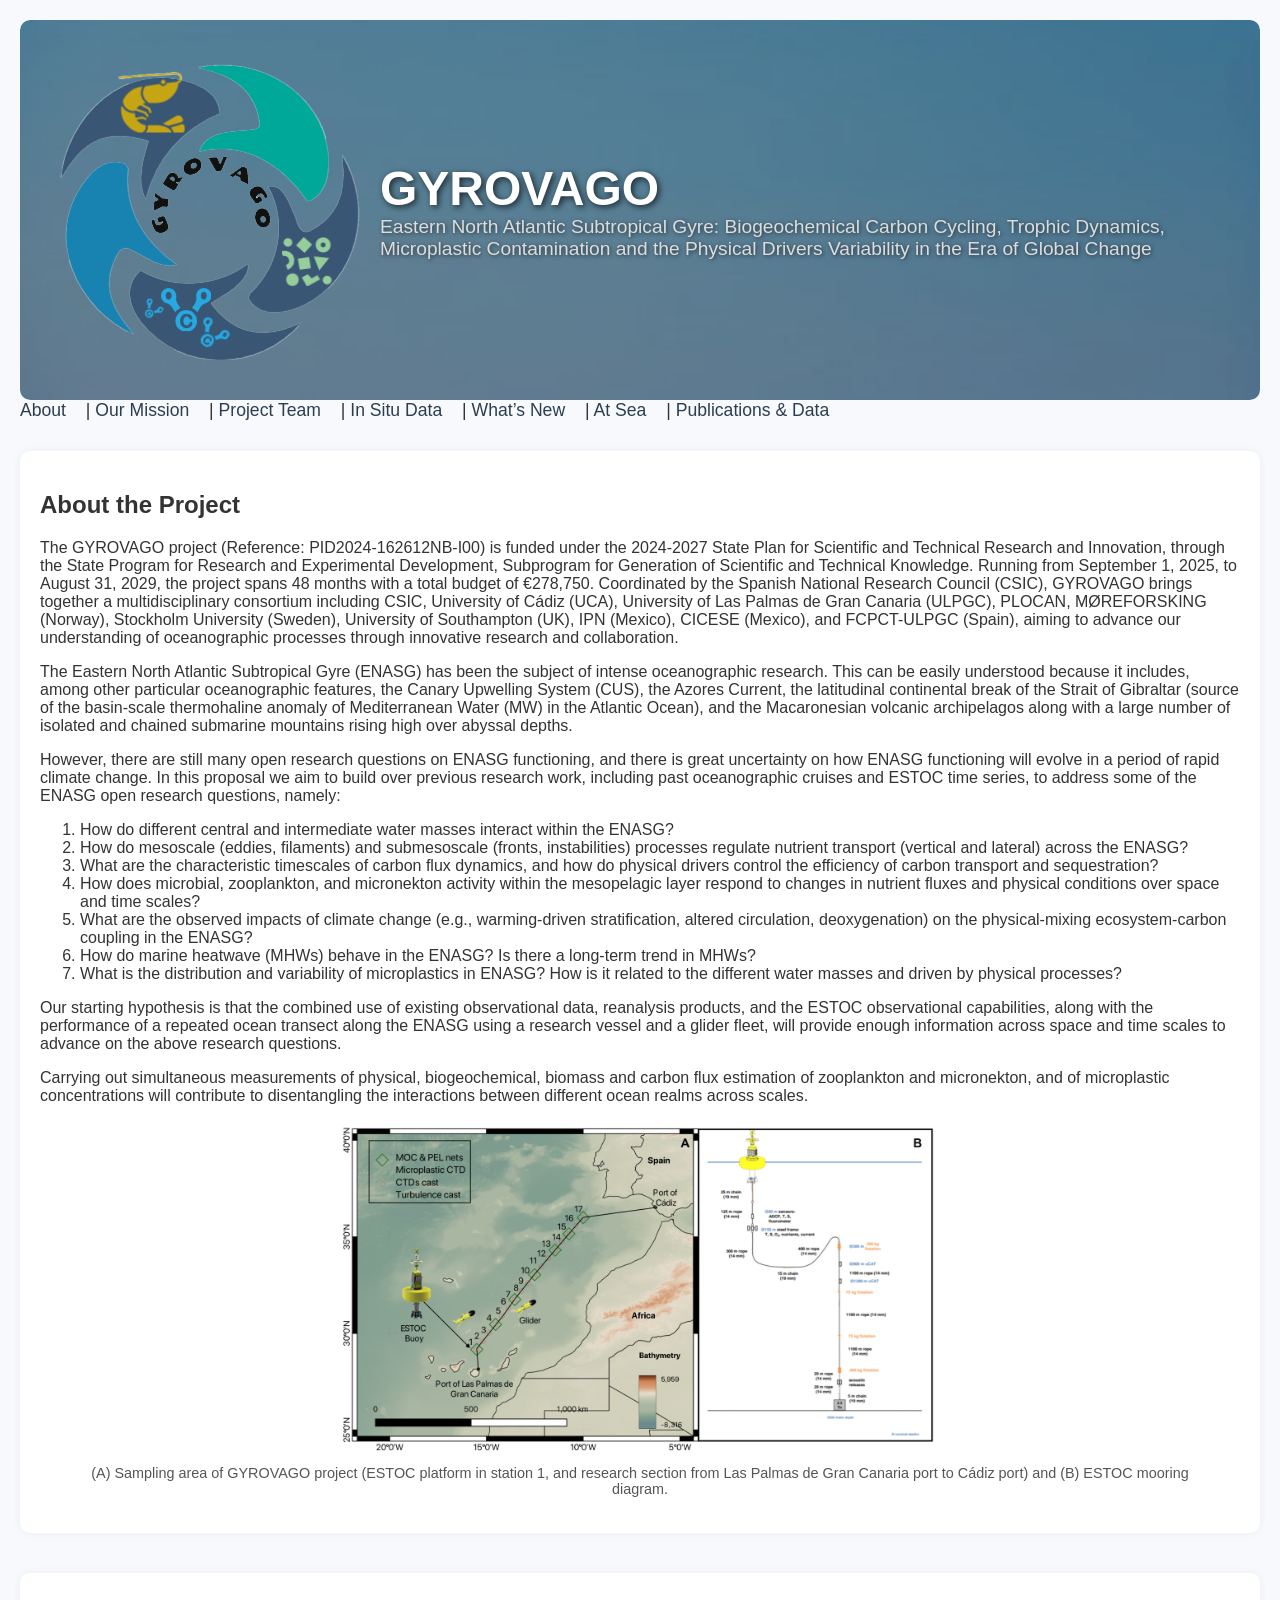
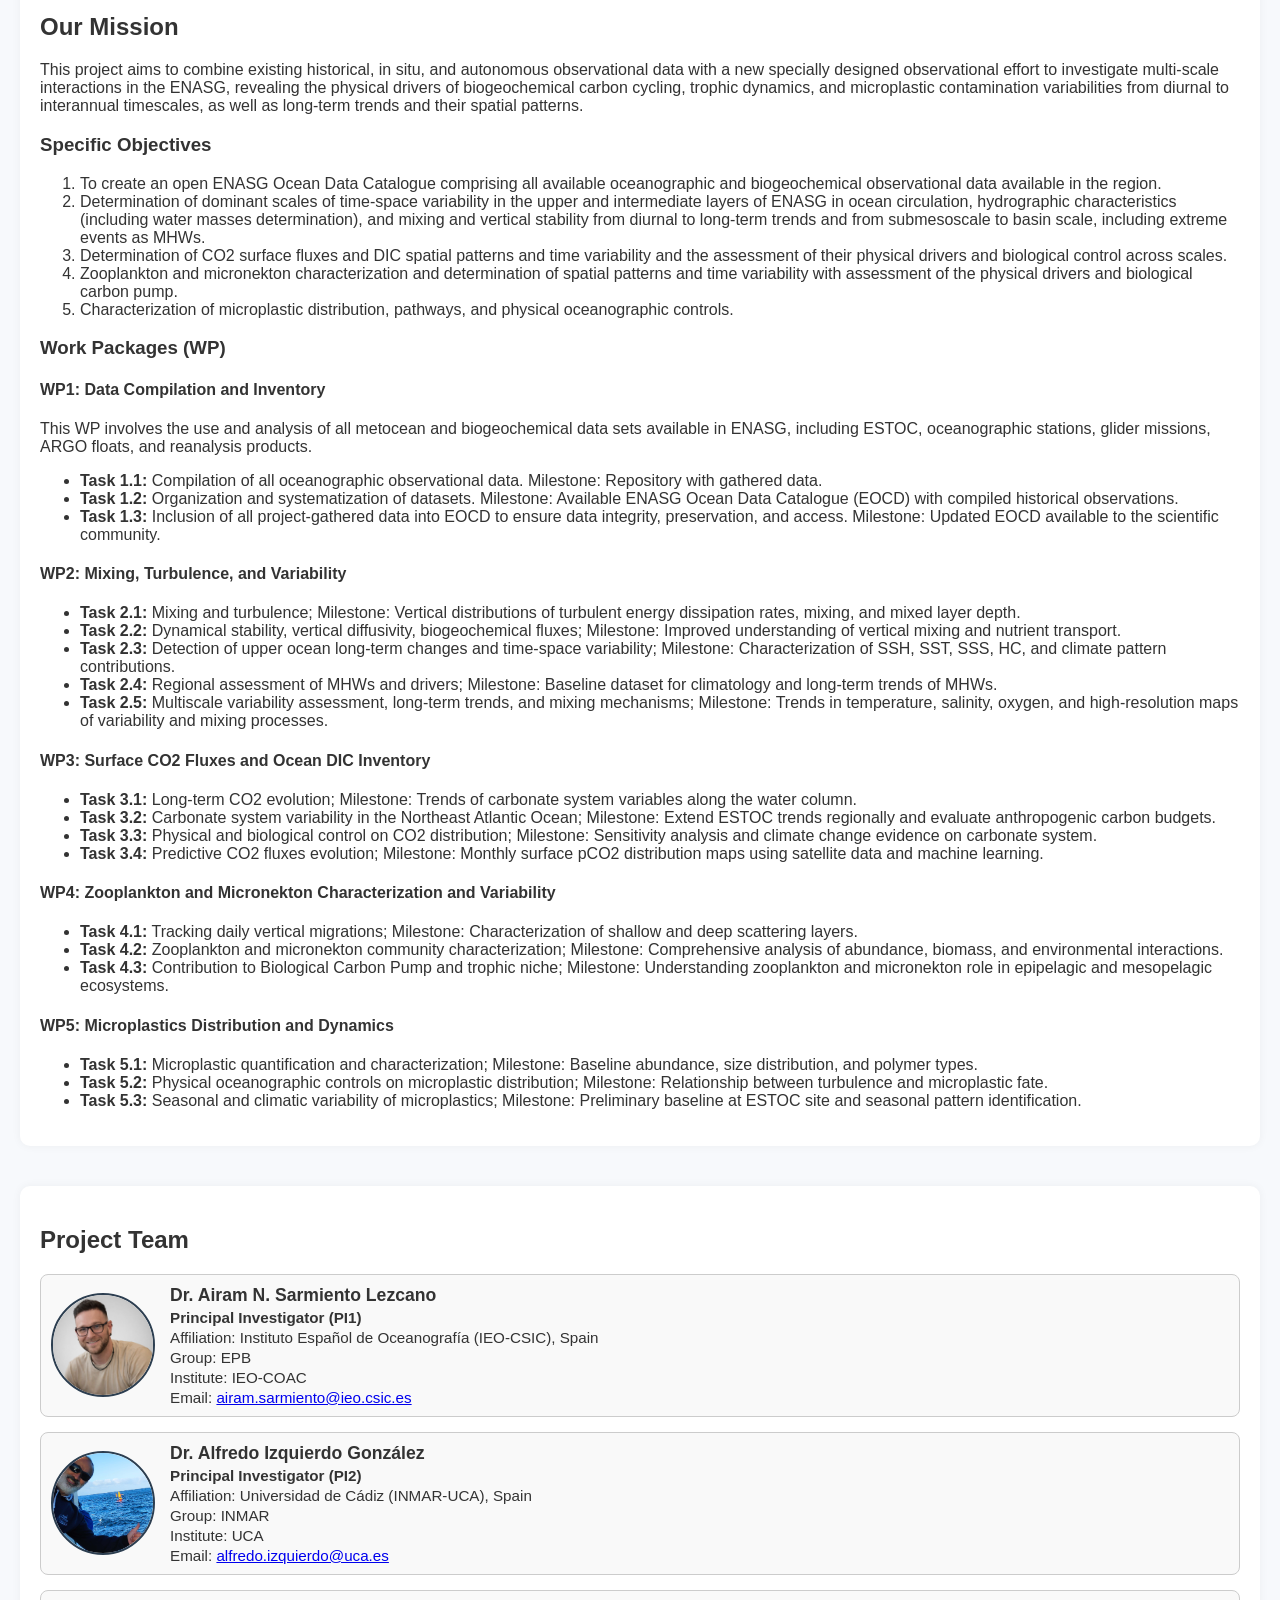
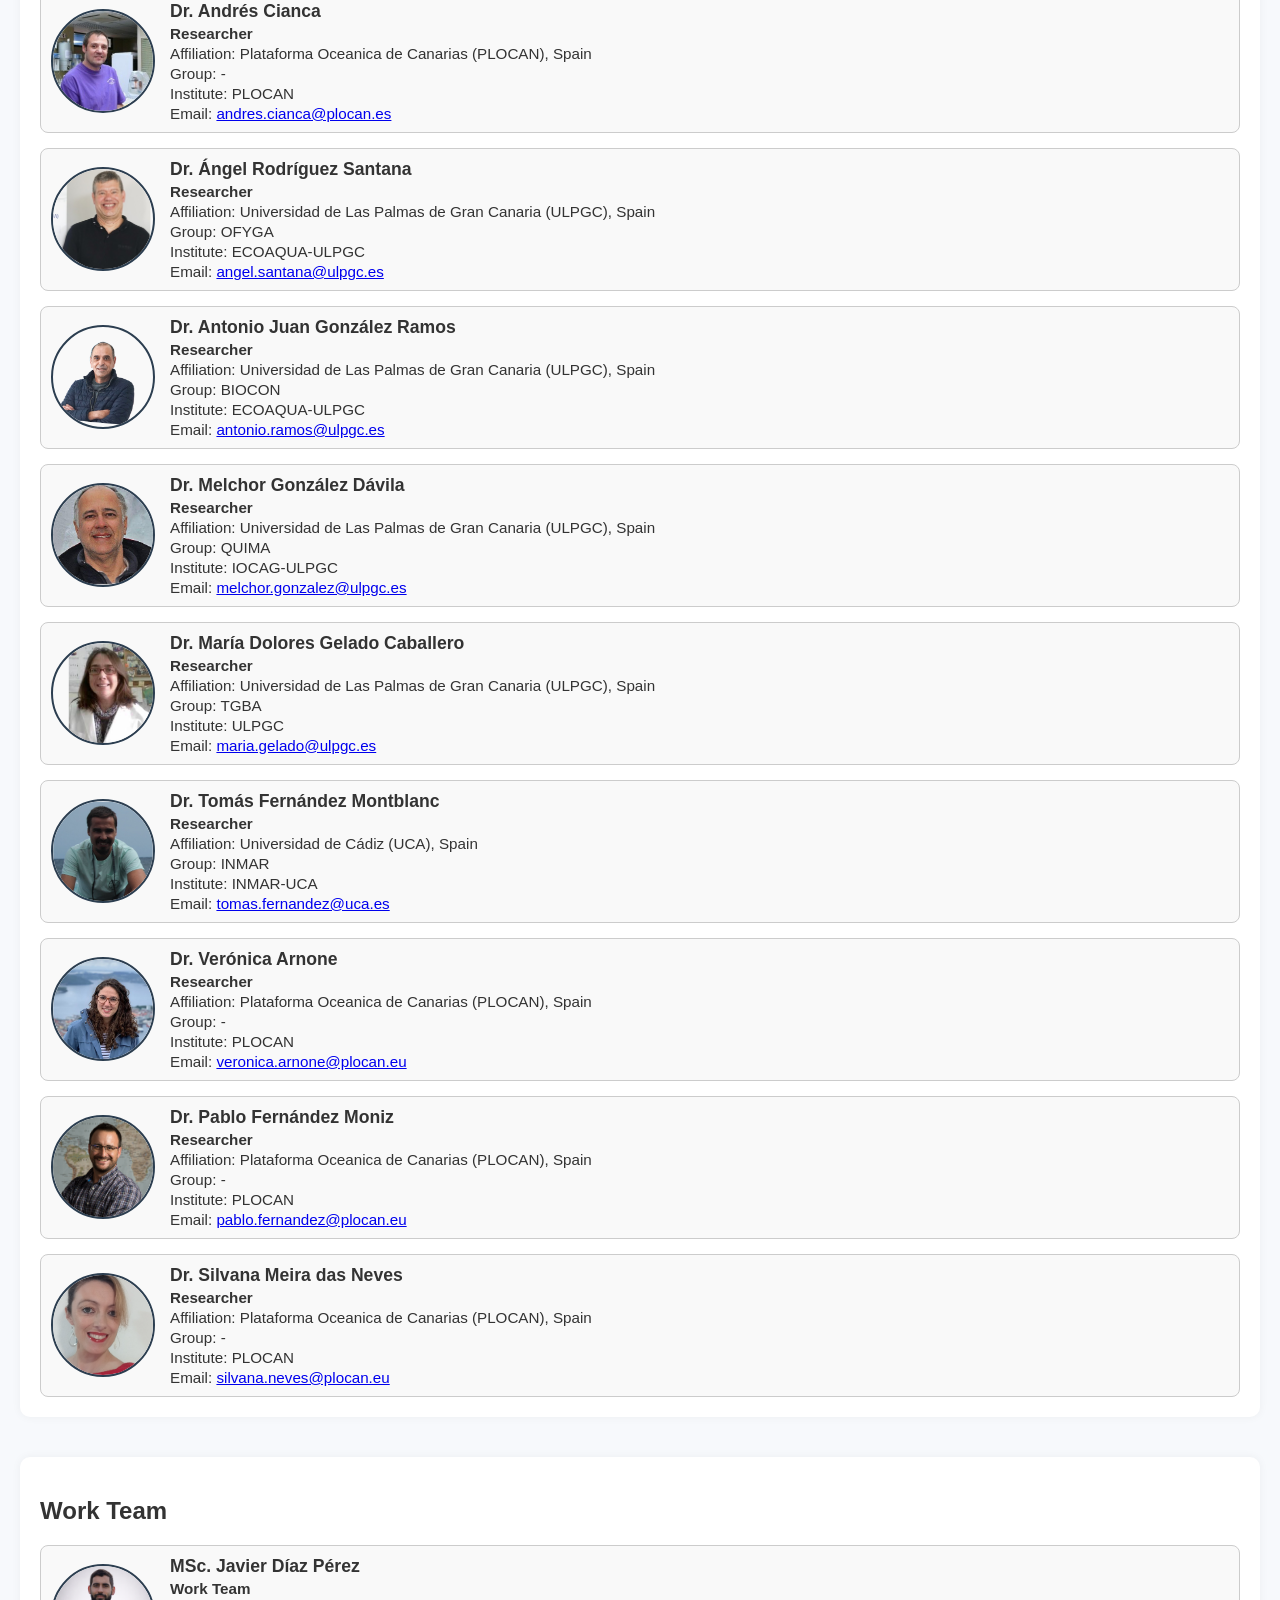
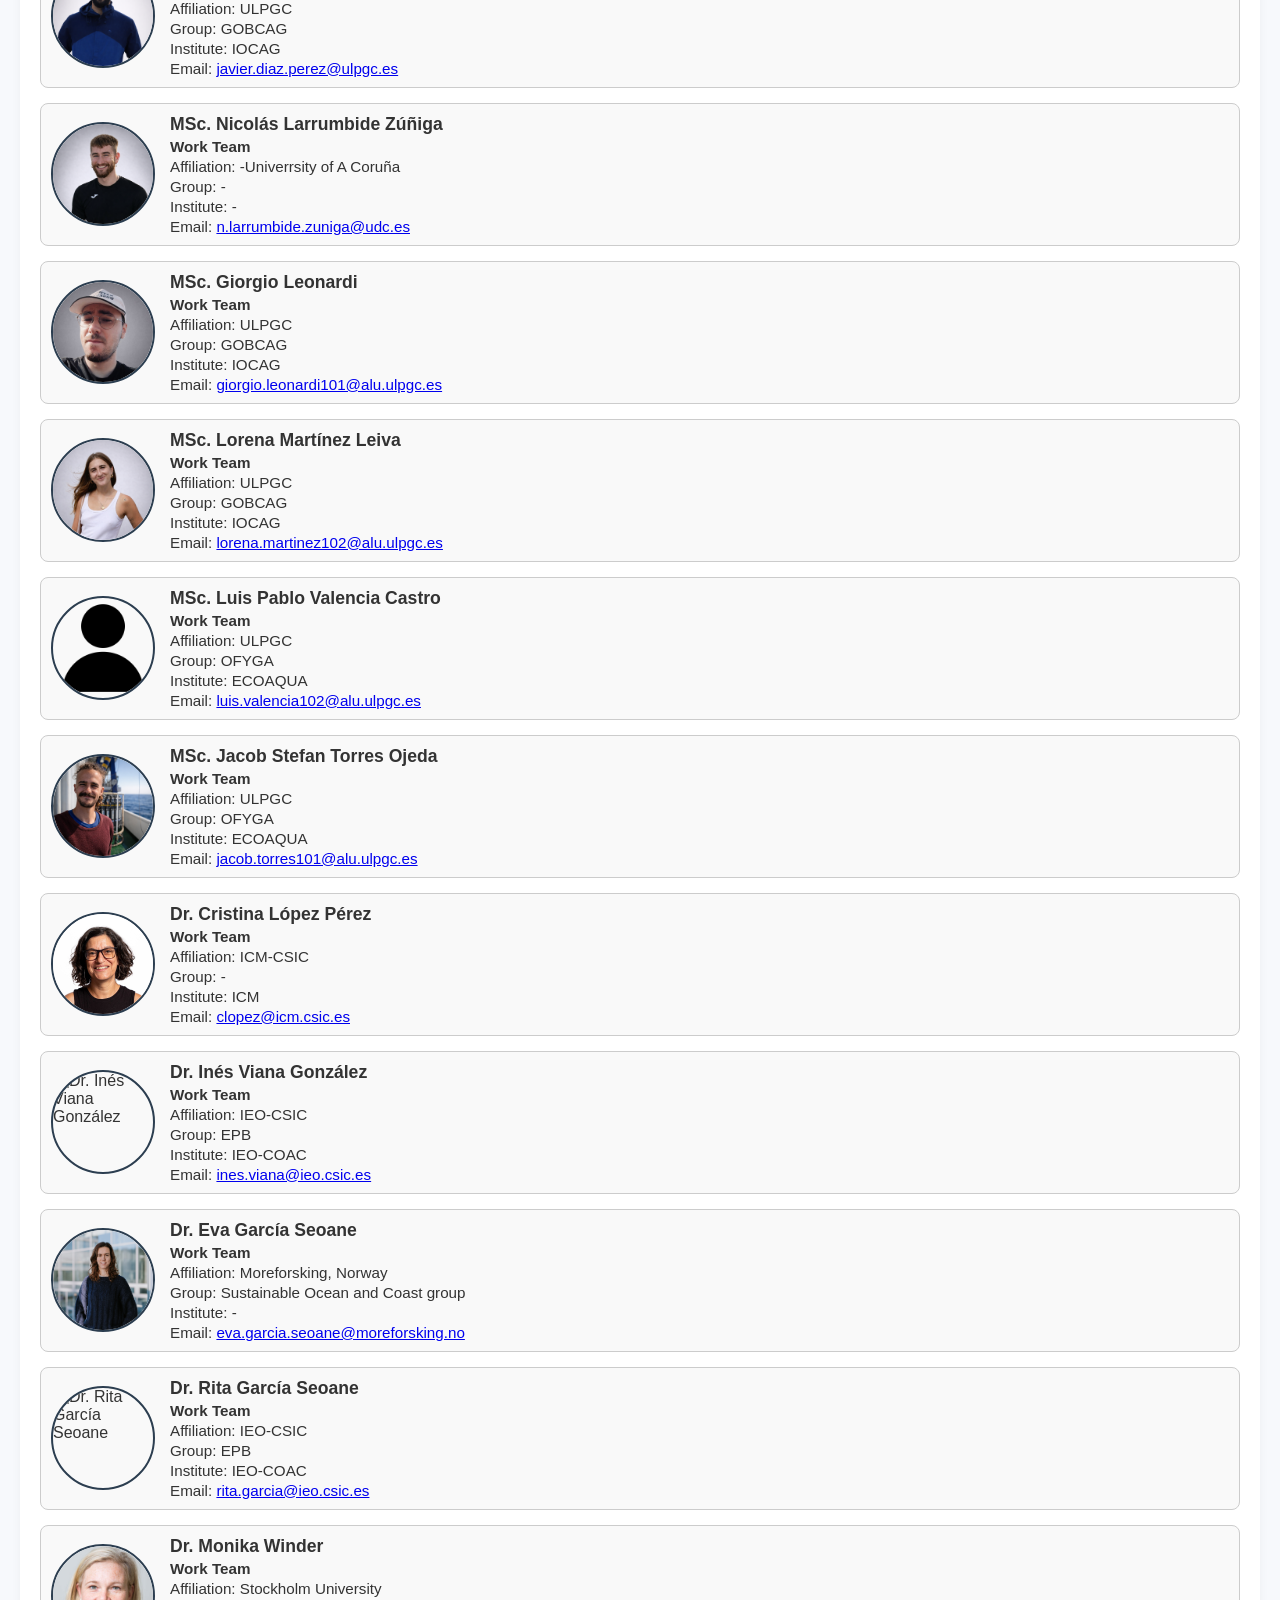
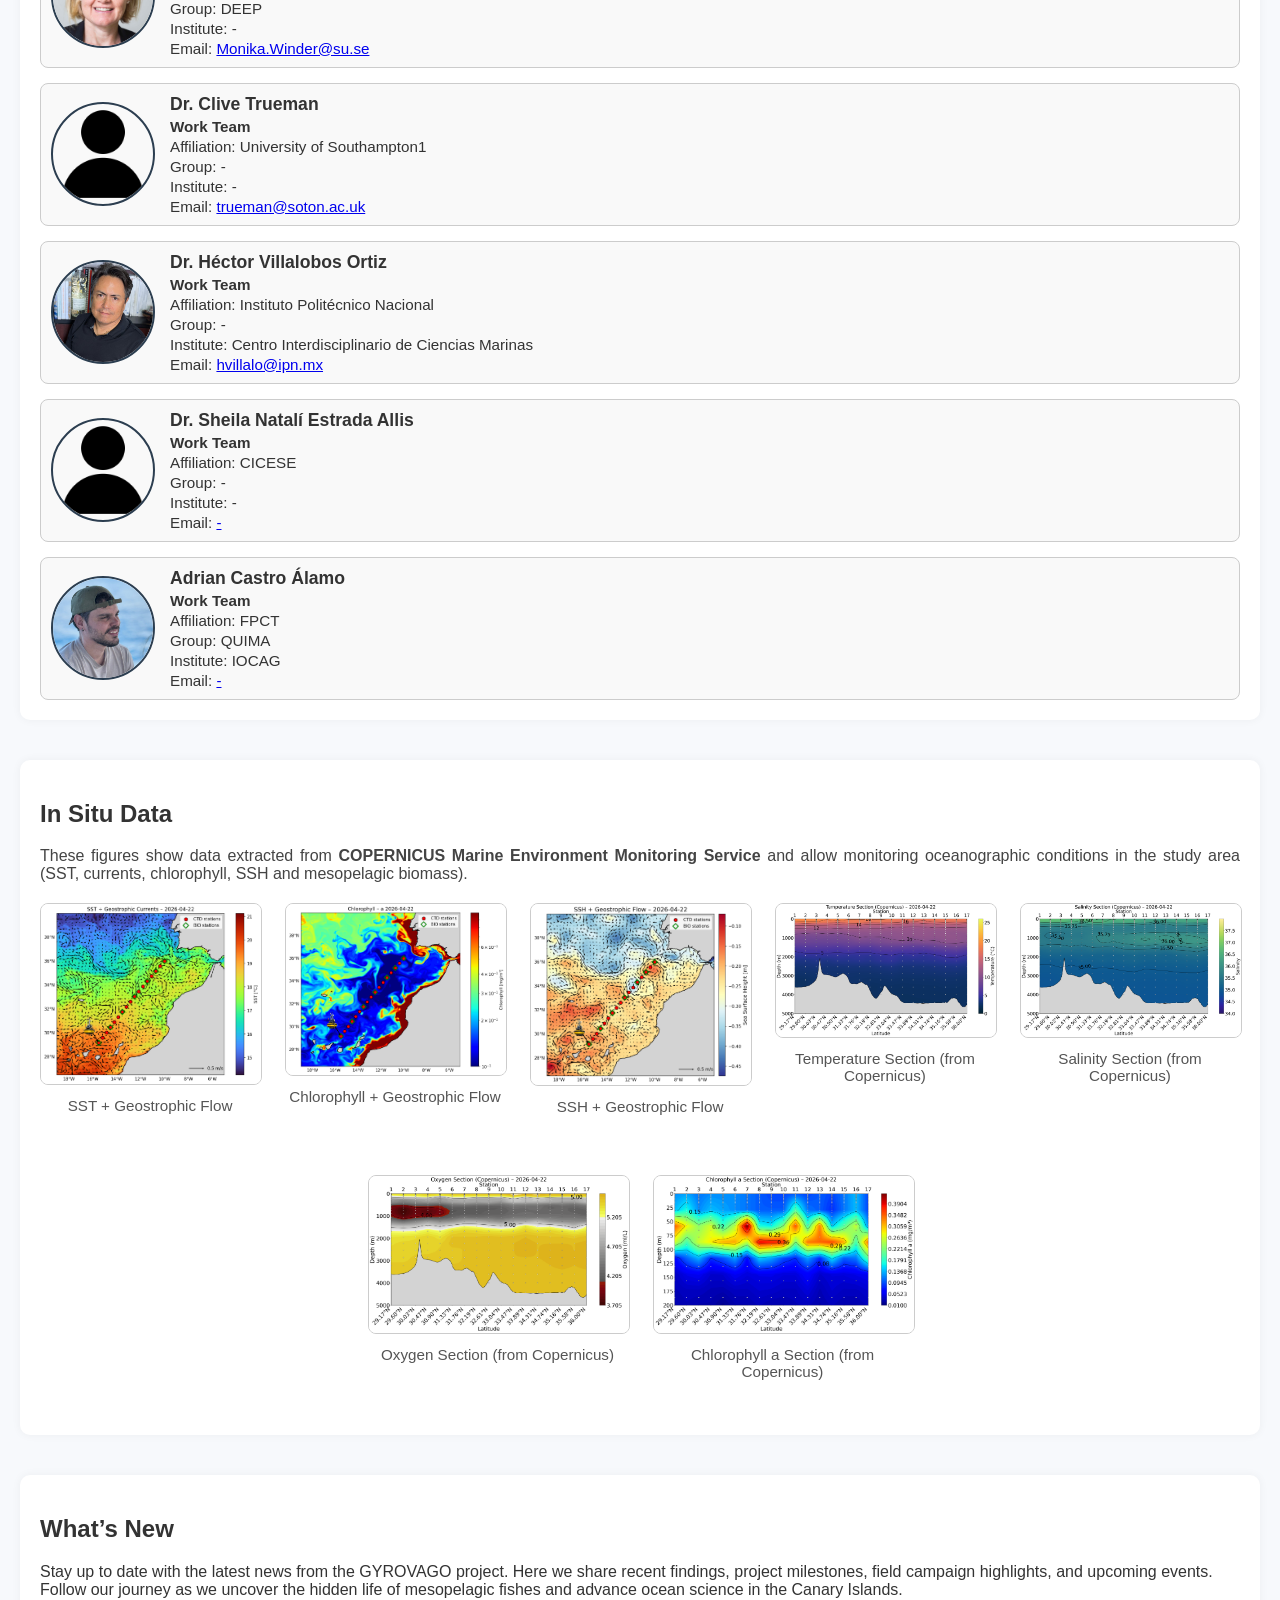
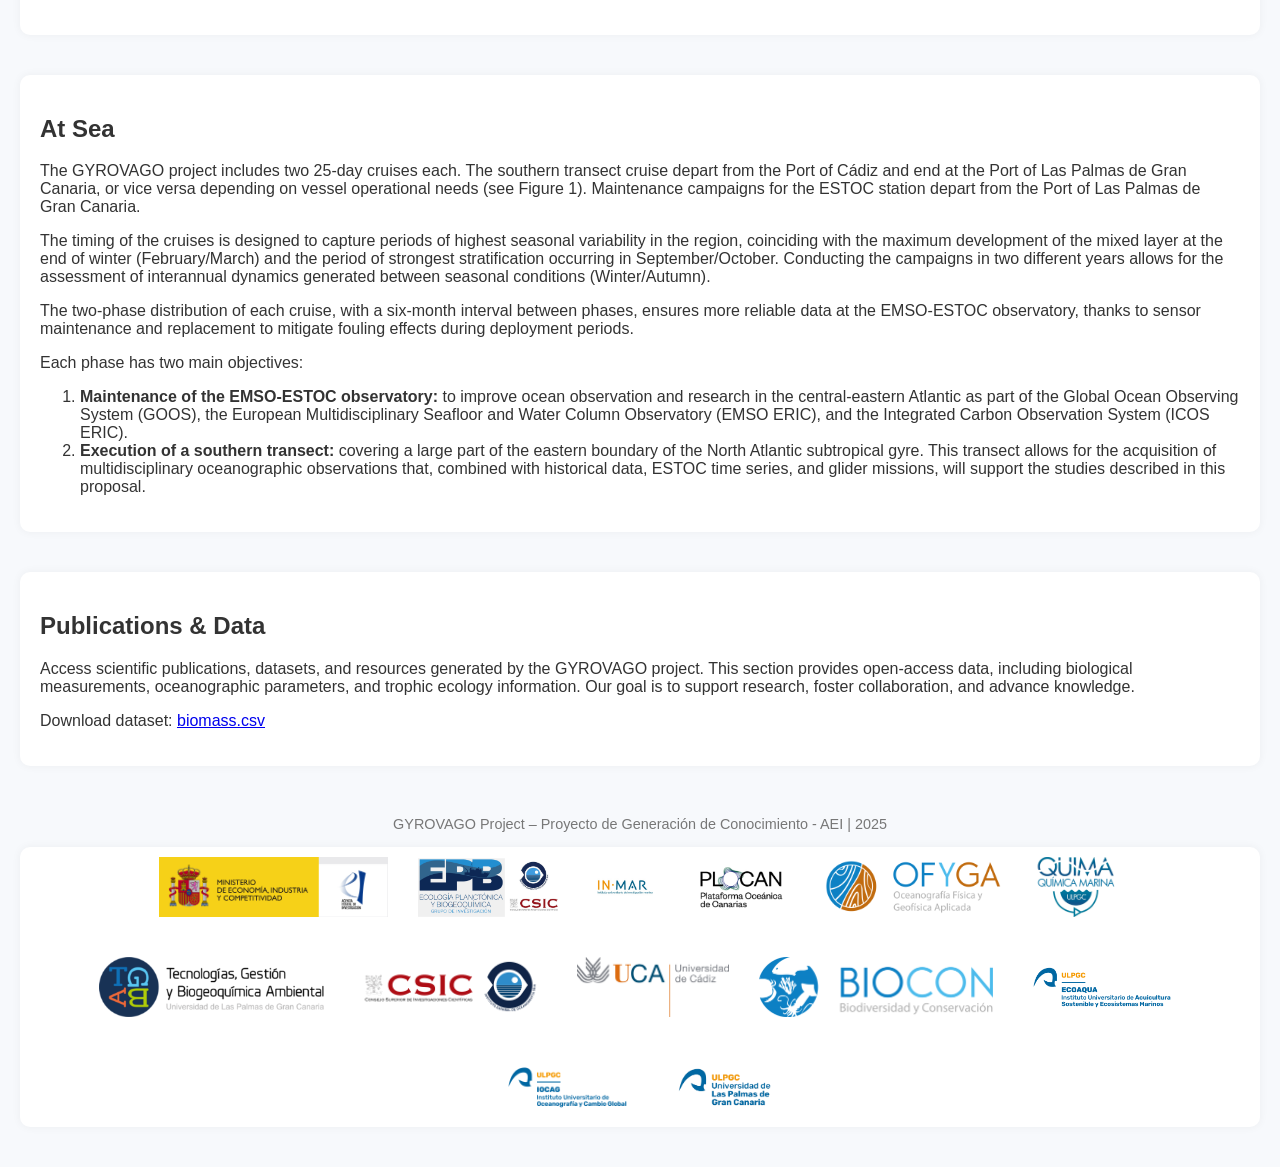
==== index.html @ 15ebf261 "Add GitHub Acta2" ====
<!DOCTYPE html><html lang="en"><head>    <meta charset="UTF-8">    <title>GYROVAGO</title>    <link rel="stylesheet" href="style.css">    <meta name="description" content="GYROVAGO is a multidisciplinary oceanographic project investigating the physical, biogeochemical, and ecological processes regulating carbon cycling, trophic dynamics, and microplastic distribution in the Eastern North Atlantic Subtropical Gyre (ENASG). The project integrates historical data, in situ observations, and autonomous platforms to understand how ocean circulation, mesoscale dynamics, and climate change shape ecosystem functioning across spatial and temporal scales.">    <meta name="keywords" content="GYROVAGO, ENASG, Eastern North Atlantic Subtropical Gyre, ocean circulation, carbon cycle, biological carbon pump, zooplankton, micronekton, microplastics, mesoscale dynamics, marine heatwaves, Canary Islands oceanography, Airam, Sarmiento, Lezcano">    <meta name="author" content="GYROVAGO Project"></head><body>    <!-- HEADER CON LOGO Y TITULO -->    <header>    <img src="logoGYROVAGO.png" class="logo" alt="Logo">    <div class="titles">        <h1>GYROVAGO</h1>        <h3>Eastern North Atlantic Subtropical Gyre: Biogeochemical Carbon Cycling, Trophic Dynamics, Microplastic Contamination and the Physical Drivers Variability in the Era of Global Change</h3>    </div></header>    <!-- MENÚ DE NAVEGACIÓN -->    <nav>        <a href="#about">About</a> |        <a href="#objective">Our Mission</a> |        <a href="#Project-team">Project Team</a> |        <a href="#figures">In Situ Data</a> |        <a href="#news">What’s New</a> |        <a href="#sampling">At Sea</a> |        <a href="#data">Publications & Data</a>    </nav>    <!-- SECCIÓN SOBRE EL PROYECTO -->    <main>        <section id="about">            <h2>About the Project</h2>                        <p>            The GYROVAGO project (Reference: PID2024-162612NB-I00) is funded under the 2024-2027 State Plan for Scientific and Technical Research and Innovation, through the State Program for Research and Experimental Development, Subprogram for Generation of Scientific and Technical Knowledge. Running from September 1, 2025, to August 31, 2029, the project spans 48 months with a total budget of €278,750. Coordinated by the Spanish National Research Council (CSIC), GYROVAGO brings together a multidisciplinary consortium including CSIC, University of Cádiz (UCA), University of Las Palmas de Gran Canaria (ULPGC), PLOCAN, MØREFORSKING (Norway), Stockholm University (Sweden), University of Southampton (UK), IPN (Mexico), CICESE (Mexico), and FCPCT-ULPGC (Spain), aiming to advance our understanding of oceanographic processes through innovative research and collaboration.</p>    The Eastern North Atlantic Subtropical Gyre (ENASG) has been the subject of intense oceanographic research. This can be easily understood because it includes, among other particular oceanographic features, the Canary Upwelling System (CUS), the Azores Current, the latitudinal continental break of the Strait of Gibraltar (source of the basin-scale thermohaline anomaly of Mediterranean Water (MW) in the Atlantic Ocean), and the Macaronesian volcanic archipelagos along with a large number of isolated and chained submarine mountains rising high over abyssal depths.  </p>  <p>    However, there are still many open research questions on ENASG functioning, and there is great uncertainty on how ENASG functioning will evolve in a period of rapid climate change. In this proposal we aim to build over previous research work, including past oceanographic cruises and ESTOC time series, to address some of the ENASG open research questions, namely:  </p>  <ol>    <li>How do different central and intermediate water masses interact within the ENASG?</li>    <li>How do mesoscale (eddies, filaments) and submesoscale (fronts, instabilities) processes regulate nutrient transport (vertical and lateral) across the ENASG?</li>    <li>What are the characteristic timescales of carbon flux dynamics, and how do physical drivers control the efficiency of carbon transport and sequestration?</li>    <li>How does microbial, zooplankton, and micronekton activity within the mesopelagic layer respond to changes in nutrient fluxes and physical conditions over space and time scales?</li>    <li>What are the observed impacts of climate change (e.g., warming-driven stratification, altered circulation, deoxygenation) on the physical-mixing ecosystem-carbon coupling in the ENASG?</li>    <li>How do marine heatwave (MHWs) behave in the ENASG? Is there a long-term trend in MHWs?</li>    <li>What is the distribution and variability of microplastics in ENASG? How is it related to the different water masses and driven by physical processes?</li>  </ol>  <p>    Our starting hypothesis is that the combined use of existing observational data, reanalysis products, and the ESTOC observational capabilities, along with the performance of a repeated ocean transect along the ENASG using a research vessel and a glider fleet, will provide enough information across space and time scales to advance on the above research questions.  </p>  <p>    Carrying out simultaneous measurements of physical, biogeochemical, biomass and carbon flux estimation of zooplankton and micronekton, and of microplastic concentrations will contribute to disentangling the interactions between different ocean realms across scales.  </p>                                    <!-- FIGURA DESPUÉS DEL SEGUNDO PÁRRAFO -->                        <figure style="text-align: center;">                            <img src="MapaESTOC.png" alt="Sampling area" width="600">                            <figcaption>(A) Sampling area of GYROVAGO project (ESTOC platform in station 1, and research section from Las Palmas de Gran Canaria port to Cádiz port) and (B) ESTOC mooring diagram.</figcaption>                        </figure>                    <p>                            <!-- Continúa con todos los demás párrafos que enviaste... -->        </section>        <!-- ================= OBJETIVO ================= -->            <!-- SECCIÓN SOBRE EL OBJETIVO -->        <section id="objective">                <h2>Our Mission</h2>  <p>    This project aims to combine existing historical, in situ, and autonomous observational data with a new specially designed observational effort to investigate multi-scale interactions in the ENASG, revealing the physical drivers of biogeochemical carbon cycling, trophic dynamics, and microplastic contamination variabilities from diurnal to interannual timescales, as well as long-term trends and their spatial patterns.  </p>  <h3>Specific Objectives</h3>  <ol>    <li>To create an open ENASG Ocean Data Catalogue comprising all available oceanographic and biogeochemical observational data available in the region.</li>    <li>Determination of dominant scales of time-space variability in the upper and intermediate layers of ENASG in ocean circulation, hydrographic characteristics (including water masses determination), and mixing and vertical stability from diurnal to long-term trends and from submesoscale to basin scale, including extreme events as MHWs.</li>    <li>Determination of CO2 surface fluxes and DIC spatial patterns and time variability and the assessment of their physical drivers and biological control across scales.</li>    <li>Zooplankton and micronekton characterization and determination of spatial patterns and time variability with assessment of the physical drivers and biological carbon pump.</li>    <li>Characterization of microplastic distribution, pathways, and physical oceanographic controls.</li>  </ol>  <h3>Work Packages (WP)</h3>  <h4>WP1: Data Compilation and Inventory</h4>  <p>    This WP involves the use and analysis of all metocean and biogeochemical data sets available in ENASG, including ESTOC, oceanographic stations, glider missions, ARGO floats, and reanalysis products.  </p>  <ul>    <li><strong>Task 1.1:</strong> Compilation of all oceanographic observational data. Milestone: Repository with gathered data.</li>    <li><strong>Task 1.2:</strong> Organization and systematization of datasets. Milestone: Available ENASG Ocean Data Catalogue (EOCD) with compiled historical observations.</li>    <li><strong>Task 1.3:</strong> Inclusion of all project-gathered data into EOCD to ensure data integrity, preservation, and access. Milestone: Updated EOCD available to the scientific community.</li>  </ul>  <h4>WP2: Mixing, Turbulence, and Variability</h4>  <ul>    <li><strong>Task 2.1:</strong> Mixing and turbulence; Milestone: Vertical distributions of turbulent energy dissipation rates, mixing, and mixed layer depth.</li>    <li><strong>Task 2.2:</strong> Dynamical stability, vertical diffusivity, biogeochemical fluxes; Milestone: Improved understanding of vertical mixing and nutrient transport.</li>    <li><strong>Task 2.3:</strong> Detection of upper ocean long-term changes and time-space variability; Milestone: Characterization of SSH, SST, SSS, HC, and climate pattern contributions.</li>    <li><strong>Task 2.4:</strong> Regional assessment of MHWs and drivers; Milestone: Baseline dataset for climatology and long-term trends of MHWs.</li>    <li><strong>Task 2.5:</strong> Multiscale variability assessment, long-term trends, and mixing mechanisms; Milestone: Trends in temperature, salinity, oxygen, and high-resolution maps of variability and mixing processes.</li>  </ul>  <h4>WP3: Surface CO2 Fluxes and Ocean DIC Inventory</h4>  <ul>    <li><strong>Task 3.1:</strong> Long-term CO2 evolution; Milestone: Trends of carbonate system variables along the water column.</li>    <li><strong>Task 3.2:</strong> Carbonate system variability in the Northeast Atlantic Ocean; Milestone: Extend ESTOC trends regionally and evaluate anthropogenic carbon budgets.</li>    <li><strong>Task 3.3:</strong> Physical and biological control on CO2 distribution; Milestone: Sensitivity analysis and climate change evidence on carbonate system.</li>    <li><strong>Task 3.4:</strong> Predictive CO2 fluxes evolution; Milestone: Monthly surface pCO2 distribution maps using satellite data and machine learning.</li>  </ul>  <h4>WP4: Zooplankton and Micronekton Characterization and Variability</h4>  <ul>    <li><strong>Task 4.1:</strong> Tracking daily vertical migrations; Milestone: Characterization of shallow and deep scattering layers.</li>    <li><strong>Task 4.2:</strong> Zooplankton and micronekton community characterization; Milestone: Comprehensive analysis of abundance, biomass, and environmental interactions.</li>    <li><strong>Task 4.3:</strong> Contribution to Biological Carbon Pump and trophic niche; Milestone: Understanding zooplankton and micronekton role in epipelagic and mesopelagic ecosystems.</li>  </ul>  <h4>WP5: Microplastics Distribution and Dynamics</h4>  <ul>    <li><strong>Task 5.1:</strong> Microplastic quantification and characterization; Milestone: Baseline abundance, size distribution, and polymer types.</li>    <li><strong>Task 5.2:</strong> Physical oceanographic controls on microplastic distribution; Milestone: Relationship between turbulence and microplastic fate.</li>    <li><strong>Task 5.3:</strong> Seasonal and climatic variability of microplastics; Milestone: Preliminary baseline at ESTOC site and seasonal pattern identification.</li>  </ul>                <!-- Continúa con todos los demás párrafos que enviaste... -->        </section>                <!-- ================= TEAM ================= -->                <!-- SECCIÓN DEL EQUIPO DEL PROYECTO --><!-- SECCIÓN DEL EQUIPO DEL PROYECTO --><section id="Project-team">    <h2>Project Team</h2>    <div class="team-container">        <!-- Miembro 1 -->        <div class="team-member">            <img src="team/AiramSar_sinfondo2.png" alt="Dr. Airam N. Sarmiento Lezcano" class="team-photo" onclick="openModal('modal-airam')">            <div class="team-info">                <h3>Dr. Airam N. Sarmiento Lezcano</h3>                <p><strong>Principal Investigator (PI1)</strong></p>                <p>Affiliation: Instituto Español de Oceanografía (IEO-CSIC), Spain</p>                <p>Group: EPB</p>                <p>Institute: IEO-COAC</p>                <p>Email: <a href="mailto:airam.sarmiento@ieo.csic.es">airam.sarmiento@ieo.csic.es</a></p>            </div>            <div id="modal-airam" class="modal">                <div class="modal-content">                    <span class="close" onclick="closeModal('modal-airam')">&times;</span>                    <h3>Dr. Airam N. Sarmiento Lezcano</h3>                    <p>Description: Postdoctoral researcher at the Spanish Institute of Oceanography (IEO-CSIC). His research focuses on the ecology, trophic dynamics, and population structure of mesopelagic fishes, with particular interest in their role in oceanic food webs and biogeochemical cycles</p>                    <p>Role: Overall coordination of the GYROVAGO project, leading field cruise, supervising data collection and analysis, integrating results, and preparing reports.</p>                    <p>Website: <a href="https://epb-research-group.mozello.es/miembros/" target="_blank">airam.EPB.es</a></p>                    <p>Social Media:</p>                </div>            </div>        </div>        <!-- Miembro 2 -->        <div class="team-member">            <img src="team/Alfredo.png" alt="Dr. Alfredo Izquierdo González" class="team-photo" onclick="openModal('modal-alfredo')">            <div class="team-info">                <h3>Dr. Alfredo Izquierdo González</h3>                <p><strong>Principal Investigator (PI2)</strong></p>                <p>Affiliation: Universidad de Cádiz (INMAR-UCA), Spain</p>                <p>Group: INMAR</p>                <p>Institute: UCA</p>                <p>Email: <a href="mailto:alfredo.izquierdo@uca.es">alfredo.izquierdo@uca.es</a></p>            </div>            <div id="modal-alfredo" class="modal">                <div class="modal-content">                    <span class="close" onclick="closeModal('modal-alfredo')">&times;</span>                    <h3>Dr. Alfredo Izquierdo González</h3>                    <p>Description:</p>                    <p>Role: -</p>                    <p>Website: <a href="https://epb-research-group.mozello.es/miembros/" target="_blank">airam.EPB.es</a></p>                    <p>Social Media:</p>                </div>            </div>        </div>        <!-- Miembro 3 -->        <div class="team-member">            <img src="team/Andres.png" alt="Dr. Andrés Cianca" class="team-photo" onclick="openModal('modal-andres')">            <div class="team-info">                <h3>Dr. Andrés Cianca</h3>                <p><strong>Researcher</strong></p>                <p>Affiliation: Plataforma Oceanica de Canarias (PLOCAN), Spain</p>                <p>Group: -</p>                <p>Institute: PLOCAN</p>                <p>Email: <a href="mailto:andres.cianca@plocan.es">andres.cianca@plocan.es</a></p>            </div>            <div id="modal-andres" class="modal">                <div class="modal-content">                    <span class="close" onclick="closeModal('modal-andres')">&times;</span>                    <h3>Dr. Andrés Cianca</h3>                    <p>Description:-</p>                    <p>Role: -</p>                    <p>Website: <a href="https://epb-research-group.mozello.es/miembros/" target="_blank">airam.EPB.es</a></p>                    <p>Social Media:</p>                </div>            </div>        </div>        <!-- Miembro 4 -->        <div class="team-member">            <img src="team/Angel.png" alt="Dr. Ángel Rodríguez Santana" class="team-photo" onclick="openModal('modal-angel')">            <div class="team-info">                <h3>Dr. Ángel Rodríguez Santana</h3>                <p><strong>Researcher</strong></p>                <p>Affiliation: Universidad de Las Palmas de Gran Canaria (ULPGC), Spain</p>                <p>Group: OFYGA</p>                <p>Institute: ECOAQUA-ULPGC</p>                <p>Email: <a href="mailto:angel.santana@ulpgc.es">angel.santana@ulpgc.es</a></p>            </div>            <div id="modal-angel" class="modal">                <div class="modal-content">                    <span class="close" onclick="closeModal('modal-angel')">&times;</span>                    <h3>Dr. Ángel Rodríguez Santana</h3>                    <p>Description:-</p>                    <p>Role: -</p>                    <p>Website: <a href="https://epb-research-group.mozello.es/miembros/" target="_blank">airam.EPB.es</a></p>                    <p>Social Media:</p>                </div>            </div>        </div>        <!-- Miembro 5 -->        <div class="team-member">            <img src="team/AntonioJuan.png" alt="Dr. Antonio Juan González Ramos" class="team-photo" onclick="openModal('modal-antonio')">            <div class="team-info">                <h3>Dr. Antonio Juan González Ramos</h3>                <p><strong>Researcher</strong></p>                <p>Affiliation: Universidad de Las Palmas de Gran Canaria (ULPGC), Spain</p>                <p>Group: BIOCON</p>                <p>Institute: ECOAQUA-ULPGC</p>                <p>Email: <a href="mailto:antonio.ramos@ulpgc.es">antonio.ramos@ulpgc.es</a></p>            </div>            <div id="modal-antonio" class="modal">                <div class="modal-content">                    <span class="close" onclick="closeModal('modal-antonio')">&times;</span>                    <h3>Dr. Antonio Juan González Ramos</h3>                    <p>Description:-</p>                    <p>Role: -</p>                    <p>Website: <a href="https://epb-research-group.mozello.es/miembros/" target="_blank">airam.EPB.es</a></p>                    <p>Social Media:</p>                </div>            </div>        </div>        <!-- Miembro 6 -->        <div class="team-member">            <img src="team/Melchor.png" alt="Dr. Melchor González Dávila" class="team-photo" onclick="openModal('modal-melchor')">            <div class="team-info">                <h3>Dr. Melchor González Dávila</h3>                <p><strong>Researcher</strong></p>                <p>Affiliation: Universidad de Las Palmas de Gran Canaria (ULPGC), Spain</p>                <p>Group: QUIMA</p>                <p>Institute: IOCAG-ULPGC</p>                <p>Email: <a href="mailto:melchor.gonzalez@ulpgc.es">melchor.gonzalez@ulpgc.es</a></p>            </div>            <div id="modal-melchor" class="modal">                <div class="modal-content">                    <span class="close" onclick="closeModal('modal-melchor')">&times;</span>                    <h3>Dr. Melchor González Dávila</h3>                    <p>Description:-</p>                    <p>Role: -</p>                    <p>Website: <a href="https://epb-research-group.mozello.es/miembros/" target="_blank">airam.EPB.es</a></p>                    <p>Social Media:</p>                </div>            </div>        </div>        <!-- Miembro 7 -->        <div class="team-member">            <img src="team/Dolly.png" alt="Dr. María Dolores Gelado Caballero" class="team-photo" onclick="openModal('modal-dolly')">            <div class="team-info">                <h3>Dr. María Dolores Gelado Caballero</h3>                <p><strong>Researcher</strong></p>                <p>Affiliation: Universidad de Las Palmas de Gran Canaria (ULPGC), Spain</p>                <p>Group: TGBA</p>                <p>Institute: ULPGC</p>                <p>Email: <a href="mailto:maria.gelado@ulpgc.es">maria.gelado@ulpgc.es</a></p>            </div>            <div id="modal-dolly" class="modal">                <div class="modal-content">                    <span class="close" onclick="closeModal('modal-dolly')">&times;</span>                    <h3>Dr. María Dolores Gelado Caballero</h3>                    <p>Description:-</p>                    <p>Role: -</p>                    <p>Website: <a href="https://epb-research-group.mozello.es/miembros/" target="_blank">airam.EPB.es</a></p>                    <p>Social Media:</p>                </div>            </div>        </div>        <!-- Miembro 8 -->        <div class="team-member">            <img src="team/Tomas.png" alt="Dr. Tomás Fernández Montblanc" class="team-photo" onclick="openModal('modal-tomas')">            <div class="team-info">                <h3>Dr. Tomás Fernández Montblanc</h3>                <p><strong>Researcher</strong></p>                <p>Affiliation: Universidad de Cádiz (UCA), Spain</p>                <p>Group: INMAR</p>                <p>Institute: INMAR-UCA</p>                <p>Email: <a href="mailto:tomas.fernandez@uca.es">tomas.fernandez@uca.es</a></p>            </div>            <div id="modal-tomas" class="modal">                <div class="modal-content">                    <span class="close" onclick="closeModal('modal-tomas')">&times;</span>                    <h3>Dr. Tomás Fernández Montblanc</h3>                    <p>Description:-</p>                    <p>Role: -</p>                    <p>Website: <a href="https://epb-research-group.mozello.es/miembros/" target="_blank">airam.EPB.es</a></p>                    <p>Social Media:</p>                </div>            </div>        </div>        <!-- Miembro 9 -->        <div class="team-member">            <img src="team/Vero.png" alt="Dr. Verónica Arnone" class="team-photo" onclick="openModal('modal-veronica')">            <div class="team-info">                <h3>Dr. Verónica Arnone</h3>                <p><strong>Researcher</strong></p>                <p>Affiliation: Plataforma Oceanica de Canarias (PLOCAN), Spain</p>                <p>Group: -</p>                <p>Institute: PLOCAN</p>                <p>Email: <a href="mailto:veronica.arnone@plocan.eu">veronica.arnone@plocan.eu</a></p>            </div>            <div id="modal-veronica" class="modal">                <div class="modal-content">                    <span class="close" onclick="closeModal('modal-veronica')">&times;</span>                    <h3>Dr. Verónica Arnone</h3>                    <p>Description: Scientific and technical specialist at PLOCAN (Oceanic Platform of the Canary Islands). Her work focuses on ocean observing systems, particularly on the in situ measurement of biogeochemical parameters using sensors and sampling strategies, as well as on data curation and management to support marine environmental monitoring.</p>                    <p>Role: Contribution to WP1 (Data Compilation and Inventory), focusing on the organization and systematization of biogeochemical datasets within the ENASG framework and their integration into the EOCD.</p>                    <p>Website: -<a href="https://epb-research-group.mozello.es/miembros/" target="_blank">airam.EPB.es</a></p>                    <p>Social Media:</p>                </div>            </div>        </div>        <!-- Miembro 10 -->        <div class="team-member">            <img src="team/Pablo.png" alt="Dr. Pablo Fernández Moniz" class="team-photo" onclick="openModal('modal-pablo')">            <div class="team-info">                <h3>Dr. Pablo Fernández Moniz</h3>                <p><strong>Researcher</strong></p>                <p>Affiliation: Plataforma Oceanica de Canarias (PLOCAN), Spain</p>                <p>Group: -</p>                <p>Institute: PLOCAN</p>                <p>Email: <a href="mailto:pablo.fernandez@plocan.eu">pablo.fernandez@plocan.eu</a></p>            </div>            <div id="modal-pablo" class="modal">                <div class="modal-content">                    <span class="close" onclick="closeModal('modal-pablo')">&times;</span>                    <h3>Dr. Pablo Fernández Moniz</h3>                    <p>Description:Head of Data Research at PLOCAN. His work focuses on data science, including the management, processing, and analysis of complex oceanographic datasets. </p>                    <p>Role: Contribution to WP1 (Data Compilation and Inventory), focusing on the organization and systematization of biogeochemical datasets within the ENASG framework and their integration into the EOCD </p>                    <p>Website: <a href="https://www.linkedin.com/in/pablofernandezmoniz/" target="_blank">Pablo Fernández Linkedin</a></p>                    <p>Social Media: <a href="https://www.researchgate.net/profile/Pablo-Fernandez-Moniz" target="_blank">Pablo Fernández ResearchGate</a></p>                </div>            </div>        </div>        <!-- Miembro 11 -->        <div class="team-member">            <img src="team/silvana.png" alt="Dr. Silvana Meira das Neves" class="team-photo" onclick="openModal('modal-silvana')">            <div class="team-info">                <h3>Dr. Silvana Meira das Neves</h3>                <p><strong>Researcher</strong></p>                <p>Affiliation: Plataforma Oceanica de Canarias (PLOCAN), Spain</p>                <p>Group: -</p>                <p>Institute: PLOCAN</p>                <p>Email: <a href="mailto:silvana.neves@plocan.eu">silvana.neves@plocan.eu</a></p>            </div>            <div id="modal-silvana" class="modal">                <div class="modal-content">                    <span class="close" onclick="closeModal('modal-silvana')">&times;</span>                    <h3>Dr. Silvana Meira das Neves</h3>                    <p>Description: Head of the Marine Observation and Restoration research line at the Oceanic Platform of the Canary Islands (PLOCAN)</p>                    <p>Role: In GYROVAGO she contributes as a PLOCAN researcher by preparing underwater gliders and leading the acquisition and analysis of marine acoustic signals,</p>                    <p>Website: <a href="https://www.plocan.eu/"  target="_blank">Silvana Meira das Neves</a></p>                    <p>Social Media:<a href="https://www.linkedin.com/in/silvananevesbiologist/" target="_blank">Silvana LinkedIn</a></p>                </div>            </div>        </div>    </div>        </section>        <!-- SECCIÓN DEL EQUIPO DE TRABAJO --><section id="Work-team">    <h2>Work Team</h2>    <div class="team-container">        <!-- Miembro 1 -->        <!--<div class="team-member">-->            <!--<img src="team/profilepicture.png" alt="Dr. María Couret Huertas" class="team-photo" onclick="openModal('modal-maria-couret')">-->            <!--<div class="team-info">-->                <!--<h3>Dr. María Couret Huertas</h3>-->                <!--<p><strong>Work Team</strong></p>-->                <!--<p>Affiliation: IEO-CSIC</p>-->                <!--<p>Group: -</p>-->                <!--<p>Institute: IEO</p>-->                <!--<p>Email: <a href="mailto:maria.couret@ieo.csic.es">maria.couret@ieo.csic.es</a></p>-->            <!--</div>-->            <!--<div id="modal-maria-couret" class="modal">-->                <!--<div class="modal-content">-->                    <!--<span class="close" onclick="closeModal('modal-maria-couret')">&times;</span>-->                    <!--<h3>Dr. María Couret Huertas</h3>-->                    <!--<p>Description: Researcher</p>-->                    <!--<p>Role: Zooplankton analysis</p>-->                    <!--<p>Website: -</p>-->                    <!--<p>Social Media:</p>-->                <!--</div>-->            <!--</div>-->        <!--</div>-->        <!-- Miembro 2 -->        <div class="team-member">            <img src="team/javier.png" alt="MSc. Javier Díaz Pérez" class="team-photo" onclick="openModal('modal-javier-diaz')">            <div class="team-info">                <h3>MSc. Javier Díaz Pérez</h3>                <p><strong>Work Team</strong></p>                <p>Affiliation: ULPGC</p>                <p>Group: GOBCAG</p>                <p>Institute: IOCAG</p>                <p>Email: <a href="mailto:javier.diaz.perez@ulpgc.es">javier.diaz.perez@ulpgc.es</a></p>            </div>            <div id="modal-javier-diaz" class="modal">                <div class="modal-content">                    <span class="close" onclick="closeModal('modal-javier-diaz')">&times;</span>                    <h3>MSc. Javier Díaz Pérez</h3>                    <p>Description: PhD student</p>                    <p>Role: Ecology of mesopelagic decapods</p>                    <p>Website: -</p>                    <p>Social Media:</p>                </div>            </div>        </div>        <!-- Miembro 3 -->        <div class="team-member">            <img src="team/Nico.png" alt="MSc. Nicolás Larrumbide Zúñiga" class="team-photo" onclick="openModal('modal-nicolas')">            <div class="team-info">                <h3>MSc. Nicolás Larrumbide Zúñiga</h3>                <p><strong>Work Team</strong></p>                <p>Affiliation: -Univerrsity of A Coruña</p>                <p>Group: -</p>                <p>Institute: -</p>                <p>Email: <a href="mailto:n.larrumbide.zuniga@udc.es">n.larrumbide.zuniga@udc.es</a></p>            </div>            <div id="modal-nicolas" class="modal">                <div class="modal-content">                    <span class="close" onclick="closeModal('modal-nicolas')">&times;</span>                    <h3>MSc. Nicolás Larrumbide Zúñiga</h3>                    <p>Description: PhD student</p>                    <p>Role: Gelatinous of zooplankton taxonomy</p>                    <p>Website: -</p>                    <p>Social Media:</p>                </div>            </div>        </div>        <!-- Miembro 4 -->        <div class="team-member">            <img src="team/Giorgio.png" alt="MSc. Giorgio Leonardi" class="team-photo" onclick="openModal('modal-giorgio')">            <div class="team-info">                <h3>MSc. Giorgio Leonardi</h3>                <p><strong>Work Team</strong></p>                <p>Affiliation: ULPGC</p>                <p>Group: GOBCAG</p>                <p>Institute: IOCAG</p>                <p>Email: <a href="mailto:giorgio.leonardi101@alu.ulpgc.es">giorgio.leonardi101@alu.ulpgc.es</a></p>            </div>            <div id="modal-giorgio" class="modal">                <div class="modal-content">                    <span class="close" onclick="closeModal('modal-giorgio')">&times;</span>                    <h3>MSc. Giorgio Leonardi</h3>                    <p>Description: PhD student</p>                    <p>Role: Mesopelagic fish larvae taxonomy</p>                    <p>Website: -</p>                    <p>Social Media:</p>                </div>            </div>        </div>        <!-- Miembro 5 -->        <div class="team-member">            <img src="team/Lorena.png" alt="MSc. Lorena Martínez Leiva" class="team-photo" onclick="openModal('modal-lorena')">            <div class="team-info">                <h3>MSc. Lorena Martínez Leiva</h3>                <p><strong>Work Team</strong></p>                <p>Affiliation: ULPGC</p>                <p>Group: GOBCAG</p>                <p>Institute: IOCAG</p>                <p>Email: <a href="mailto:lorena.martinez102@alu.ulpgc.es">lorena.martinez102@alu.ulpgc.es</a></p>            </div>            <div id="modal-lorena" class="modal">                <div class="modal-content">                    <span class="close" onclick="closeModal('modal-lorena')">&times;</span>                    <h3>MSc. Lorena Martínez Leiva</h3>                    <p>Description: PhD student</p>                    <p>Role: Functional dyversity analysis</p>                    <p>Website: -</p>                    <p>Social Media:</p>                </div>            </div>        </div>        <!-- Miembro 6 -->        <div class="team-member">            <img src="team/profilepicture.png" alt="MSc. Luis Pablo Valencia Castro" class="team-photo" onclick="openModal('modal-luis-pablo')">            <div class="team-info">                <h3>MSc. Luis Pablo Valencia Castro</h3>                <p><strong>Work Team</strong></p>                <p>Affiliation: ULPGC</p>                <p>Group: OFYGA</p>                <p>Institute: ECOAQUA</p>                <p>Email: <a href="mailto:luis.valencia102@alu.ulpgc.es">luis.valencia102@alu.ulpgc.es</a></p>            </div>            <div id="modal-luis-pablo" class="modal">                <div class="modal-content">                    <span class="close" onclick="closeModal('modal-luis-pablo')">&times;</span>                    <h3>MSc. Luis Pablo Valencia Castro</h3>                    <p>Description: PhD student</p>                    <p>Role: .</p>                    <p>Website: -</p>                    <p>Social Media:</p>                </div>            </div>        </div>        <!-- Miembro 7 -->        <div class="team-member">            <img src="team/Jacob_S.png" alt="MSc. Jacob Stefan Torres Ojeda" class="team-photo" onclick="openModal('modal-jacob')">            <div class="team-info">                <h3>MSc. Jacob Stefan Torres Ojeda</h3>                <p><strong>Work Team</strong></p>                <p>Affiliation: ULPGC</p>                <p>Group: OFYGA</p>                <p>Institute: ECOAQUA</p>                <p>Email: <a href="mailto:jacob.torres101@alu.ulpgc.es">jacob.torres101@alu.ulpgc.es</a></p>            </div>            <div id="modal-jacob" class="modal">                <div class="modal-content">                    <span class="close" onclick="closeModal('modal-jacob')">&times;</span>                    <h3>MSc. Jacob Stefan Torres Ojeda</h3>                    <p>Description: PhD student</p>                    <p>Role: .</p>                    <p>Website: -</p>                    <p>Social Media:</p>                </div>            </div>        </div>        <!-- Miembro 8 -->        <div class="team-member">            <img src="team/Cristina.png" alt="Dr. Cristina López Pérez" class="team-photo" onclick="openModal('modal-cristina')">            <div class="team-info">                <h3>Dr. Cristina López Pérez</h3>                <p><strong>Work Team</strong></p>                <p>Affiliation: ICM-CSIC</p>                <p>Group: -</p>                <p>Institute: ICM</p>                <p>Email: <a href="mailto:clopez@icm.csic.es">clopez@icm.csic.es</a></p>            </div>            <div id="modal-cristina" class="modal">                <div class="modal-content">                    <span class="close" onclick="closeModal('modal-cristina')">&times;</span>                    <h3>Dr. Cristina López Pérez</h3>                    <p>Description: Researcher at the Institute of Marine Science (ICM-CSIC). Her research focuses on marine ecology and fisheries science, with particular interest in the biology, population dynamics, and trophic ecology of pelagic and mesopelagic fishes, contributing to a better understanding of their role in oceanic ecosystems</p>                    <p>Role: Mesopelagic fishes analysis</p>                    <p>Website: -</p>                    <p>Social Media:</p>                </div>            </div>        </div>        <!-- Miembro 9 -->        <div class="team-member">            <img src="team/Ines.png" alt="Dr. Inés Viana González" class="team-photo" onclick="openModal('modal-ines')">            <div class="team-info">                <h3>Dr. Inés Viana González</h3>                <p><strong>Work Team</strong></p>                <p>Affiliation: IEO-CSIC</p>                <p>Group: EPB</p>                <p>Institute: IEO-COAC</p>                <p>Email: <a href="mailto:ines.viana@ieo.csic.es">ines.viana@ieo.csic.es</a></p>            </div>            <div id="modal-ines" class="modal">                <div class="modal-content">                    <span class="close" onclick="closeModal('modal-ines')">&times;</span>                    <h3>Dr. Inés Viana González</h3>                    <p>Description: Researcher</p>                    <p>Role: .</p>                    <p>Website: -</p>                    <p>Social Media:</p>                </div>            </div>        </div>                <!-- Miembro 10 -->        <div class="team-member">            <img src="team/eva.png" alt="Dr. Eva García Seoane" class="team-photo" onclick="openModal('modal-eva')">            <div class="team-info">                <h3>Dr. Eva García Seoane</h3>                <p><strong>Work Team</strong></p>                <p>Affiliation: Moreforsking, Norway</p>                <p>Group: Sustainable Ocean and Coast group</p>                <p>Institute: -</p>                <p>Email: <a href="mailto:eva.garcia.seoane@moreforsking.no">eva.garcia.seoane@moreforsking.no</a></p>            </div>            <div id="modal-eva" class="modal">                <div class="modal-content">                    <span class="close" onclick="closeModal('modal-eva')">&times;</span>                    <h3>Dr. Eva García Seoane</h3>                    <p>Description: Senior Researcher</p>                    <p>Role: Analysis of daily vertical migrations and community structure of zooplankton and micronekton across spatial and temporal scales, as well as assessment of their trophic niches and contribution to the Biological Carbon Pump, linking ecological dynamics with biogeochemical processes.</p>                    <p>Website: https://www.moreforsking.no/ </p>                    <p>Social Media: https://www.researchgate.net/profile/Eva-Garcia-Seoane https://bsky.app/profile/evagseoane.bsky.social  https://www.linkedin.com/in/eva-garc%C3%ADa-seoane-939022322/ </p>                </div>            </div>        </div>        <!-- Miembro 11 -->        <div class="team-member">            <img src="team/Rita.png" alt="Dr. Rita García Seoane" class="team-photo" onclick="openModal('modal-rita')">            <div class="team-info">                <h3>Dr. Rita García Seoane</h3>                <p><strong>Work Team</strong></p>                <p>Affiliation: IEO-CSIC</p>                <p>Group: EPB</p>                <p>Institute: IEO-COAC</p>                <p>Email: <a href="mailto:rita.garcia@ieo.csic.es">rita.garcia@ieo.csic.es</a></p>            </div>            <div id="modal-rita" class="modal">                <div class="modal-content">                    <span class="close" onclick="closeModal('modal-rita')">&times;</span>                    <h3>Dr. Rita García Seoane</h3>                    <p>Description: Postdoctoral researcher</p>                    <p>Role: Stable isotopos</p>                    <p>Website: -</p>                    <p>Social Media:</p>                </div>            </div>        </div>        <!-- Miembro 12 -->        <div class="team-member">            <img src="team/monika.png" alt="Dr. Monika Winder" class="team-photo" onclick="openModal('modal-monika')">            <div class="team-info">                <h3>Dr. Monika Winder</h3>                <p><strong>Work Team</strong></p>                <p>Affiliation: Stockholm University</p>                <p>Group: DEEP</p>                <p>Institute: -</p>                <p>Email: <a href="mailto:Monika.Winder@su.se">Monika.Winder@su.se</a></p>            </div>            <div id="modal-monika" class="modal">                <div class="modal-content">                    <span class="close" onclick="closeModal('modal-monika')">&times;</span>                    <h3>Dr. Monika Winder</h3>                    <p>Description: Professor at Stockholm University</p>                    <p>Role: Food web interactions using DNA metabarcoding, modelling and stable isotopes.</p>                    <p>Website: https://winderlab.com/research/ </p>                    <p>Social Media:</p>                </div>            </div>        </div>        <!-- Miembro 13 -->        <div class="team-member">            <img src="team/profilepicture.png" alt="Dr. Clive Trueman" class="team-photo" onclick="openModal('modal-clive')">            <div class="team-info">                <h3>Dr. Clive Trueman</h3>                <p><strong>Work Team</strong></p>                <p>Affiliation: University of Southampton1</p>                <p>Group: -</p>                <p>Institute: -</p>                <p>Email: <a href="mailto:trueman@soton.ac.uk">trueman@soton.ac.uk</a></p>            </div>            <div id="modal-clive" class="modal">                <div class="modal-content">                    <span class="close" onclick="closeModal('modal-clive')">&times;</span>                    <h3>Dr. Clive Trueman</h3>                    <p>Description: Professor at Southampton University</p>                    <p>Role: Metabolic rates of fishes</p>                    <p>Website: -</p>                    <p>Social Media:</p>                </div>            </div>        </div>        <!-- Miembro 14 -->        <div class="team-member">            <img src="team/hector.png" alt="Dr. Héctor Villalobos Ortiz" class="team-photo" onclick="openModal('modal-hector')">            <div class="team-info">                <h3>Dr. Héctor Villalobos Ortiz</h3>                <p><strong>Work Team</strong></p>                <p>Affiliation: Instituto Politécnico Nacional</p>                <p>Group: -</p>                <p>Institute: Centro Interdisciplinario de Ciencias Marinas</p>                <p>Email: <a href="mailto:hvillalo@ipn.mx">hvillalo@ipn.mx</a></p>            </div>            <div id="modal-hector" class="modal">                <div class="modal-content">                    <span class="close" onclick="closeModal('modal-hector')">&times;</span>                    <h3>Dr. Héctor Villalobos Ortiz</h3>                    <p>Description: Professor of statistics and fisheries resource assessment at CICIMAR, specializing in fisheries acoustics, with advanced expertise in R and the development of packages for time series periodicity detection, oceanographic data processing, and echogram analysis, and experience in scientific echosounder applications for studying fish behavior, distribution, abundance, and habitat characterization.</p>                    <p>Role: Acoustic analysis</p>                    <p>Website: <a href="https://delfin.cicimar.ipn.mx/cicimar/ProductividadResp.aspx?idPersona=1012&depto=10"  target="_blank">Héctor Villalobos</a></p>                    <p>Social Media:</p>                </div>            </div>        </div>        <!-- Miembro 15 -->        <div class="team-member">            <img src="team/profilepicture.png" alt="Dr. Sheila Natalí Estrada Allis" class="team-photo" onclick="openModal('modal-sherila')">            <div class="team-info">                <h3>Dr. Sheila Natalí Estrada Allis</h3>                <p><strong>Work Team</strong></p>                <p>Affiliation: CICESE</p>                <p>Group: -</p>                <p>Institute: -</p>                <p>Email: <a href="mailto:">-</a></p>            </div>            <div id="modal-sherila" class="modal">                <div class="modal-content">                    <span class="close" onclick="closeModal('modal-sherila')">&times;</span>                    <h3>Dr. Sheila Natalí Estrada Allis</h3>                    <p>Description: Researcher</p>                    <p>Role: .</p>                    <p>Website: -</p>                    <p>Social Media:</p>                </div>            </div>        </div>        <!-- Miembro 16 -->        <div class="team-member">            <img src="team/Adrian.png" alt="Adrian Castro Álamo" class="team-photo" onclick="openModal('modal-adrian')">            <div class="team-info">                <h3>Adrian Castro Álamo</h3>                <p><strong>Work Team</strong></p>                <p>Affiliation: FPCT</p>                <p>Group: QUIMA</p>                <p>Institute: IOCAG</p>                <p>Email: <a href="mailto:">-</a></p>            </div>            <div id="modal-adrian" class="modal">                <div class="modal-content">                    <span class="close" onclick="closeModal('modal-adrian')">&times;</span>                    <h3>Adrian Castro Álamo</h3>                    <p>Description:</p>                    <p>Role: .</p>                    <p>Website: -</p>                    <p>Social Media:</p>                </div>            </div>        </div>    </div></section>             <!-- ================= FIGURES ================= --><section id="figures">    <h2>In Situ Data</h2>    <div class="figures-description">        <p>            These figures show data extracted from            <strong>COPERNICUS Marine Environment Monitoring Service</strong>            and allow monitoring oceanographic conditions in the study area            (SST, currents, chlorophyll, SSH and mesopelagic biomass).        </p>    </div>    <div class="figures-gallery">        <div class="figure">            <img src="figures/SSTgeo.png?v=1"                 class="thumbnail"                 alt="SST + Geostrophic Currents"                 onclick="openImageModal(this)">            <p>SST + Geostrophic Flow</p>        </div>        <div class="figure">            <img src="figures/CHLgeo.png?v=1"                 class="thumbnail"                 alt="Chlorophyll + Geostrophic Currents"                 onclick="openImageModal(this)">            <p>Chlorophyll + Geostrophic Flow</p>        </div>        <div class="figure">            <img src="figures/SSHgeo.png?v=1"                 class="thumbnail"                 alt="SSH + Geostrophic Flow"                 onclick="openImageModal(this)">            <p>SSH + Geostrophic Flow</p>        </div>                <div class="figure">            <img src="figures/TSec.png?v=1"                 class="thumbnail"                 alt="Temperature Section (from Copernicus)"                 onclick="openImageModal(this)">            <p>Temperature Section (from Copernicus)</p>        </div>                <div class="figure">            <img src="figures/Ssec.png?v=1"                 class="thumbnail"                 alt="Salinity Section (from Copernicus)"                 onclick="openImageModal(this)">            <p>Salinity Section (from Copernicus)</p>        </div>                <div class="figure">            <img src="figures/O2sec.png?v=1"                 class="thumbnail"                 alt="Oxygen Section (from Copernicus)"                 onclick="openImageModal(this)">            <p>Oxygen Section (from Copernicus)</p>        </div>        <div class="figure">            <img src="figures/CHLsec.png?v=1"                 class="thumbnail"                 alt="Chlorophyll a Section (from Copernicus)"                 onclick="openImageModal(this)">            <p>Chlorophyll a Section (from Copernicus)</p>        </div>    </div></section> <!-- ================= What’s New ================= --><section id="news">    <h2>What’s New</h2>    <div class="news-description">        <p>Stay up to date with the latest news from the GYROVAGO project. Here we share recent findings, project milestones, field campaign highlights, and upcoming events. Follow our journey as we uncover the hidden life of mesopelagic fishes and advance ocean science in the Canary Islands.       </p>    </div></section> <!-- ================= At Sea ================= --><section id="sampling">    <h2>At Sea</h2>    <div class="sampling-description">  <p>    The GYROVAGO project includes two 25-day cruises each. The southern transect cruise depart from the Port of Cádiz and end at the Port of Las Palmas de Gran Canaria, or vice versa depending on vessel operational needs (see Figure 1). Maintenance campaigns for the ESTOC station depart from the Port of Las Palmas de Gran Canaria.    </p>  <p>    The timing of the cruises is designed to capture periods of highest seasonal variability in the region, coinciding with the maximum development of the mixed layer at the end of winter (February/March) and the period of strongest stratification occurring in September/October. Conducting the campaigns in two different years allows for the assessment of interannual dynamics generated between seasonal conditions (Winter/Autumn).    </p>  <p>    The two-phase distribution of each cruise, with a six-month interval between phases, ensures more reliable data at the EMSO-ESTOC observatory, thanks to sensor maintenance and replacement to mitigate fouling effects during deployment periods.    </p>  <p>    Each phase has two main objectives:   </p>  <ol>    <li>      <strong>Maintenance of the EMSO-ESTOC observatory:</strong> to improve ocean observation and research in the central-eastern Atlantic as part of the Global Ocean Observing System (GOOS), the European Multidisciplinary Seafloor and Water Column Observatory (EMSO ERIC), and the Integrated Carbon Observation System (ICOS ERIC).    </li>    <li>      <strong>Execution of a southern transect:</strong> covering a large part of the eastern boundary of the North Atlantic subtropical gyre. This transect allows for the acquisition of multidisciplinary oceanographic observations that, combined with historical data, ESTOC time series, and glider missions, will support the studies described in this proposal.    </li>  </ol>    </div></section>    <!-- ================= Publications & Data ================= --><section id="data">    <h2>Publications & Data</h2>            <div class="data-description">            <p>Access scientific publications, datasets, and resources generated by the GYROVAGO project. This section provides open-access data, including biological measurements, oceanographic parameters, and trophic ecology information. Our goal is to support research, foster collaboration, and advance knowledge.            </p>        </div>            <p>Download dataset:        <a href="data/biomass.csv">biomass.csv</a>    </p></section></main><footer>    <p>GYROVAGO Project – Proyecto de Generación de Conocimiento - AEI | 2025</p></footer><!-- ================= IMAGE MODAL ================= --><div id="imgModal" class="modal">    <span class="modal-close" onclick="closeImageModal()">&times;</span>    <img id="modalImg">    <div id="modalCaption"></div></div><!-- ================= JAVASCRIPT ================= --><script>    // TEAM MODALS    function openModal(id) {        document.getElementById(id).style.display = "block";    }    function closeModal(id) {        document.getElementById(id).style.display = "none";    }    // IMAGE MODAL    function openImageModal(img) {        document.getElementById("imgModal").style.display = "block";        document.getElementById("modalImg").src = img.src;        document.getElementById("modalCaption").innerText = img.alt;    }    function closeImageModal() {        document.getElementById("imgModal").style.display = "none";    }    // Close on outside click    window.onclick = function(event) {        const modals = document.querySelectorAll('.modal');        modals.forEach(modal => {            if (event.target == modal) {                modal.style.display = "none";            }        });    }</script><!-- ================= SPONSORS / INSTITUTIONS ================= --><section id="partners">    <div class="partners-logos">        <img src="LOGOS/MIC_AEI.png" alt="Funding Organization">        <img src="LOGOS/logo_EPB_IEO-CSIC.png" alt="Ecology and Biogeochemistry Group">        <img src="LOGOS/INMAR.png" alt="INMAR">        <img src="LOGOS/PLOCAN.png" alt="Plataforma Oceánica de Canarias">        <img src="LOGOS/OFYGA_Logo_horizontal.png" alt="OFYGA">        <img src="LOGOS/Logo-Quima.png" alt="QUIMA">        <img src="LOGOS/TGB-LOGO.png" alt="TGB">        <img src="LOGOS/logo-CSIC-IEO.png" alt="Consejo Superior de Investigaciones Científicas-Instituto Español de Oceanografía">        <img src="LOGOS/UCA-LOGO.png" alt="University of Cádiz">        <img src="LOGOS/BIOCON_Logo_2021.png" alt="BIOCON">        <img src="LOGOS/ecoaqua_rev_hacron.png" alt="ECOAQUA">        <img src="LOGOS/iocag_rev_copia_hacron.png" alt="IOCAG">        <img src="LOGOS/logoULPGC.png" alt="University of Las Palmas de Gran Canaria">        <!-- Añade más logos según necesites -->    </div></section></body></html>
---- style.css ----
body {    font-family: Arial, sans-serif;    margin: 20px;    background-color: #f7f9fc;    color: #333;}header {    display: flex;    align-items: center;    gap: 20px;    padding: 40px;    border-radius: 10px;    position: relative;    overflow: hidden; /* IMPORTANTE: para que el overlay y fondo no se corten */    background-image: url("mar.png"); /* ajusta según ruta real */    background-size: cover;    background-position: center;    background-repeat: no-repeat;}/* Overlay oscuro para que se vea el texto */header::before {    content: "";    position: absolute;    top: 0;    left: 0;    width: 100%;    height: 100%;    background: rgba(0,0,0,0.4); /* oscurece el fondo */    border-radius: 10px;    z-index: 0;}/* Texto y logo por encima del overlay */header .logo,header .titles {    position: relative;    z-index: 1;}/* Estilos del texto */.titles h1 {    margin: 0;    font-size: 3em;    color: white;    text-shadow: 2px 2px 6px rgba(0,0,0,0.7);}.titles h3 {    margin: 0;    font-size: 1.2em;    font-weight: normal;    color: #ddd;    text-shadow: 1px 1px 4px rgba(0,0,0,0.6);}/* Logo */.logo {    width: 300px; /* ajusta a tu gusto */    height: auto;}nav {    margin-bottom: 30px;    font-size: 1.1em;}nav a {    margin-right: 15px;    text-decoration: none;    color: #2c3e50;}nav a:hover {    text-decoration: underline;}section {    margin-bottom: 40px;    background-color: #fff;    padding: 20px;    border-radius: 10px;    box-shadow: 0 0 10px rgba(0,0,0,0.05);}.figure {    margin-bottom: 30px;    text-align: center;}.figure p {    font-weight: bold;    margin-bottom: 5px;}.figure img {    border: 1px solid #ccc;    max-width: 100%;    height: auto;}figcaption {    font-size: 0.9em;    color: #555;    margin-top: 5px;}footer {    margin-top: 50px;    text-align: center;    color: #777;    font-size: 0.9em;}/* ================= Team Section ================= *//* Contenedor del equipo */.team-container {    display: flex;    flex-direction: column; /* Lista vertical */    gap: 15px; /* Separación entre miembros */}/* Cada miembro */.team-member {    display: flex;    align-items: center;    gap: 15px;    padding: 10px;    border-radius: 8px;    border: 1px solid #ccc;    background-color: #f9f9f9;    cursor: default;}/* Foto del miembro */.team-member img.team-photo {    width: 100px;    height: 100px;    object-fit: cover;    border-radius: 50%;    border: 2px solid #2c3e50;    cursor: pointer;    flex-shrink: 0;}/* Información del miembro al lado derecho */.team-info {    display: flex;    flex-direction: column;    gap: 3px;}/* Nombre destacado */.team-info h3 {    margin: 0;    font-size: 1.1em;    font-weight: bold;}/* Párrafos de info */.team-info p {    margin: 0;    font-size: 0.95em;}/* Modal */.modal {    display: none;    position: fixed;    z-index: 100;    left: 0;    top: 0;    width: 100%;    height: 100%;    overflow: auto;    background-color: rgba(0,0,0,0.5);}.modal-content {    background-color: #fff;    margin: 10% auto;    padding: 20px;    width: 90%;    max-width: 500px;    border-radius: 10px;    position: relative;}.close {    color: #aaa;    float: right;    font-size: 28px;    font-weight: bold;    cursor: pointer;}.close:hover {    color: #000;}/* Responsive: en pantallas pequeñas, la info va debajo de la foto */@media (max-width: 600px) {    .team-member {        flex-direction: column;        align-items: center;        text-align: center;    }    .team-info {        align-items: center;    }}/* ============================= *//* FIGURES GALLERY (Thumbnails) *//* ============================= */.figures-description {    margin-bottom: 20px;    font-size: 1em;    color: #444;    text-align: justify;}.figures-gallery {    display: flex;    flex-wrap: wrap;    gap: 25px;    justify-content: center;}.figures-gallery .figure {    flex: 1 1 220px;    max-width: 260px;    text-align: center;}.thumbnail {    width: 100%;    max-width: 260px;    height: auto;    border-radius: 8px;    border: 1px solid #ccc;    cursor: pointer;    transition: transform 0.3s ease, box-shadow 0.3s ease;}.thumbnail:hover {    transform: scale(1.05);    box-shadow: 0 8px 20px rgba(0,0,0,0.15);}.figures-gallery .figure p {    margin-top: 8px;    font-size: 0.95em;    font-weight: normal;    color: #555;}/* ============================= *//* IMAGE MODAL (Lightbox Style) *//* ============================= */#imgModal {    display: none;    position: fixed;    z-index: 1000;    padding-top: 60px;    left: 0;    top: 0;    width: 100%;    height: 100%;    background-color: rgba(0,0,0,0.9);}#imgModal img {    margin: auto;    display: block;    max-width: 90%;    max-height: 85%;    border-radius: 8px;}#modalCaption {    text-align: center;    color: #fff;    margin-top: 15px;    font-size: 1em;}#imgModal .modal-close {    position: absolute;    top: 30px;    right: 45px;    color: #fff;    font-size: 40px;    font-weight: bold;    cursor: pointer;    transition: 0.3s;}#imgModal .modal-close:hover {    color: #ccc;}#partners {    background-color: #ffffff; /* fondo blanco */    padding: 10px 0;    overflow: hidden; /* ya no necesitamos scroll horizontal */}.partners-logos {    display: flex;           /* flex normal, no inline-flex */    flex-wrap: wrap;         /* permite varias filas */    justify-content: center; /* centra las filas horizontalmente */    gap: 40px 30px;          /* separación: fila y columna */    padding: 0 20px;}.partners-logos img {    height: 60px;    width: auto;    object-fit: contain;    transition: transform 0.3s ease;}.partners-logos img:hover {    transform: scale(1.2);    transform-origin: center;}/* Responsive: reduce tamaño en móviles */@media (max-width: 768px) {    .partners-logos img {        height: 45px;    }    .partners-logos {        gap: 25px 15px;    }}
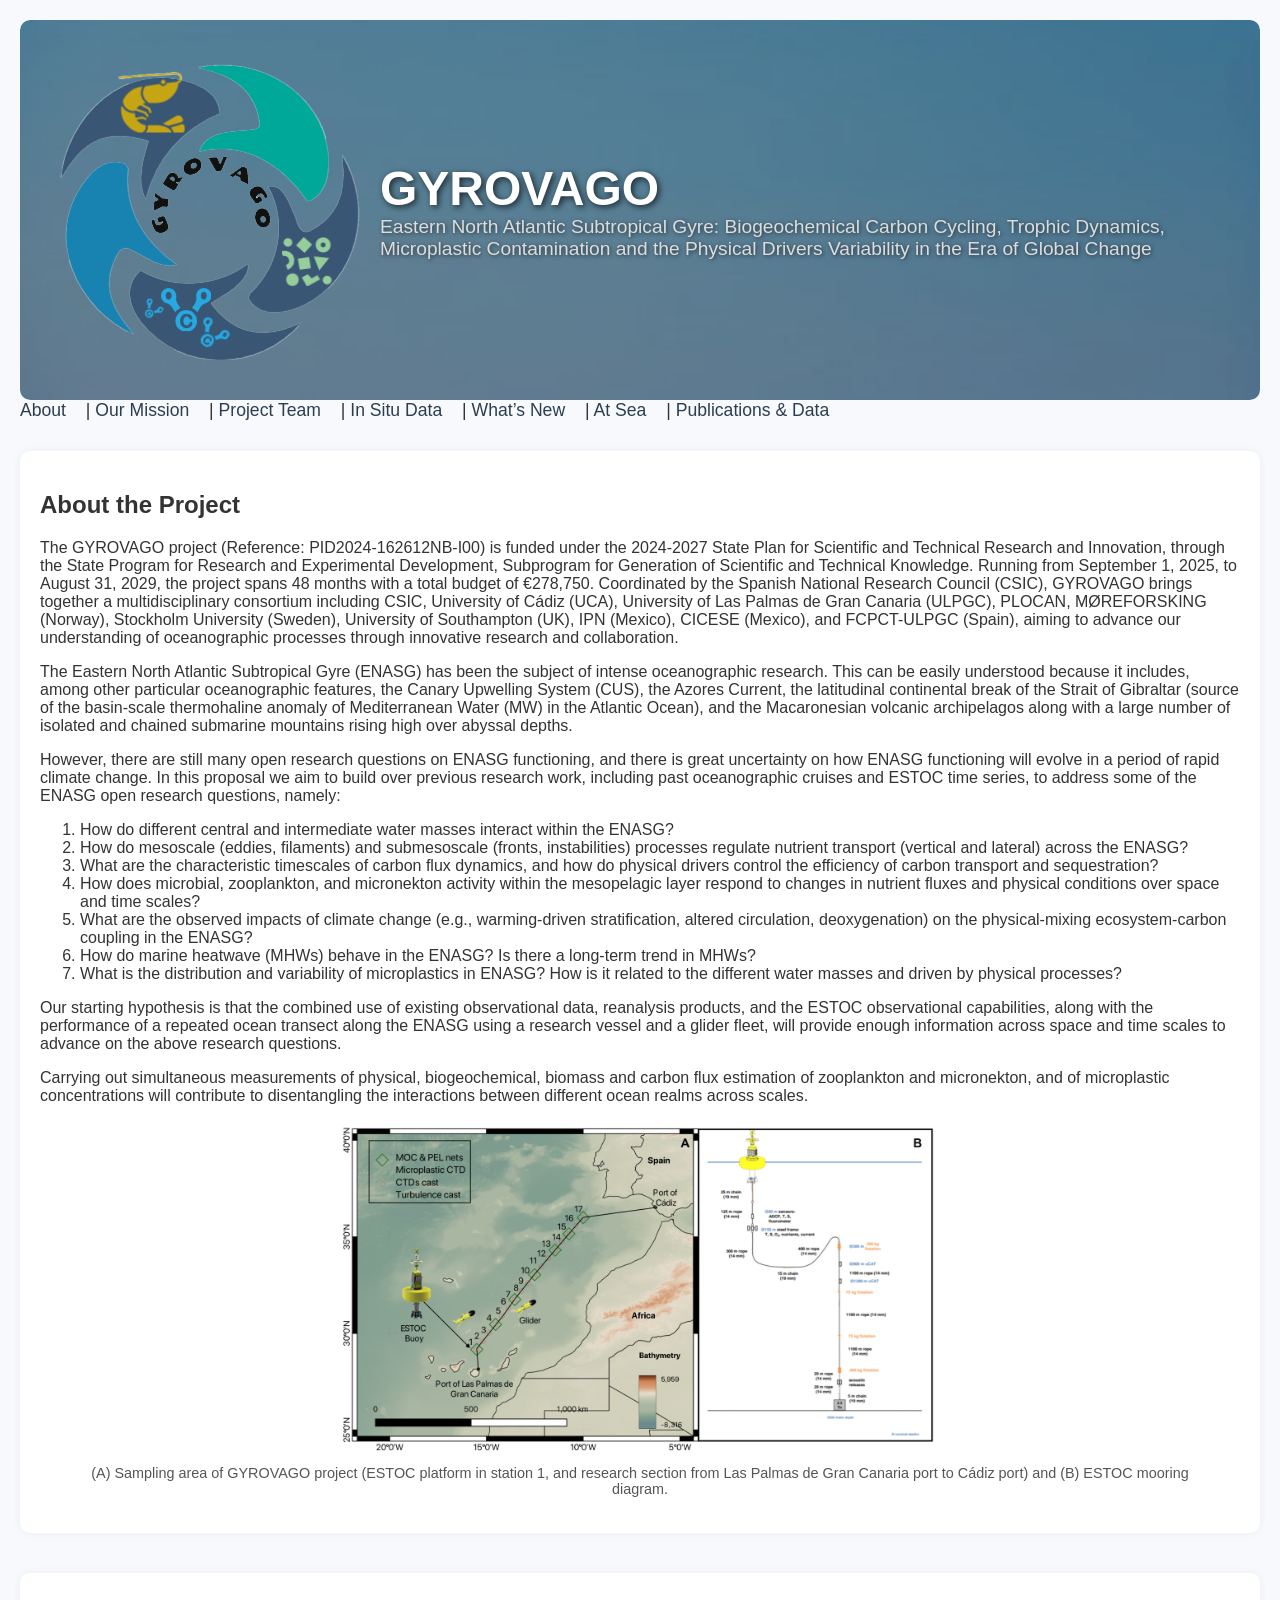
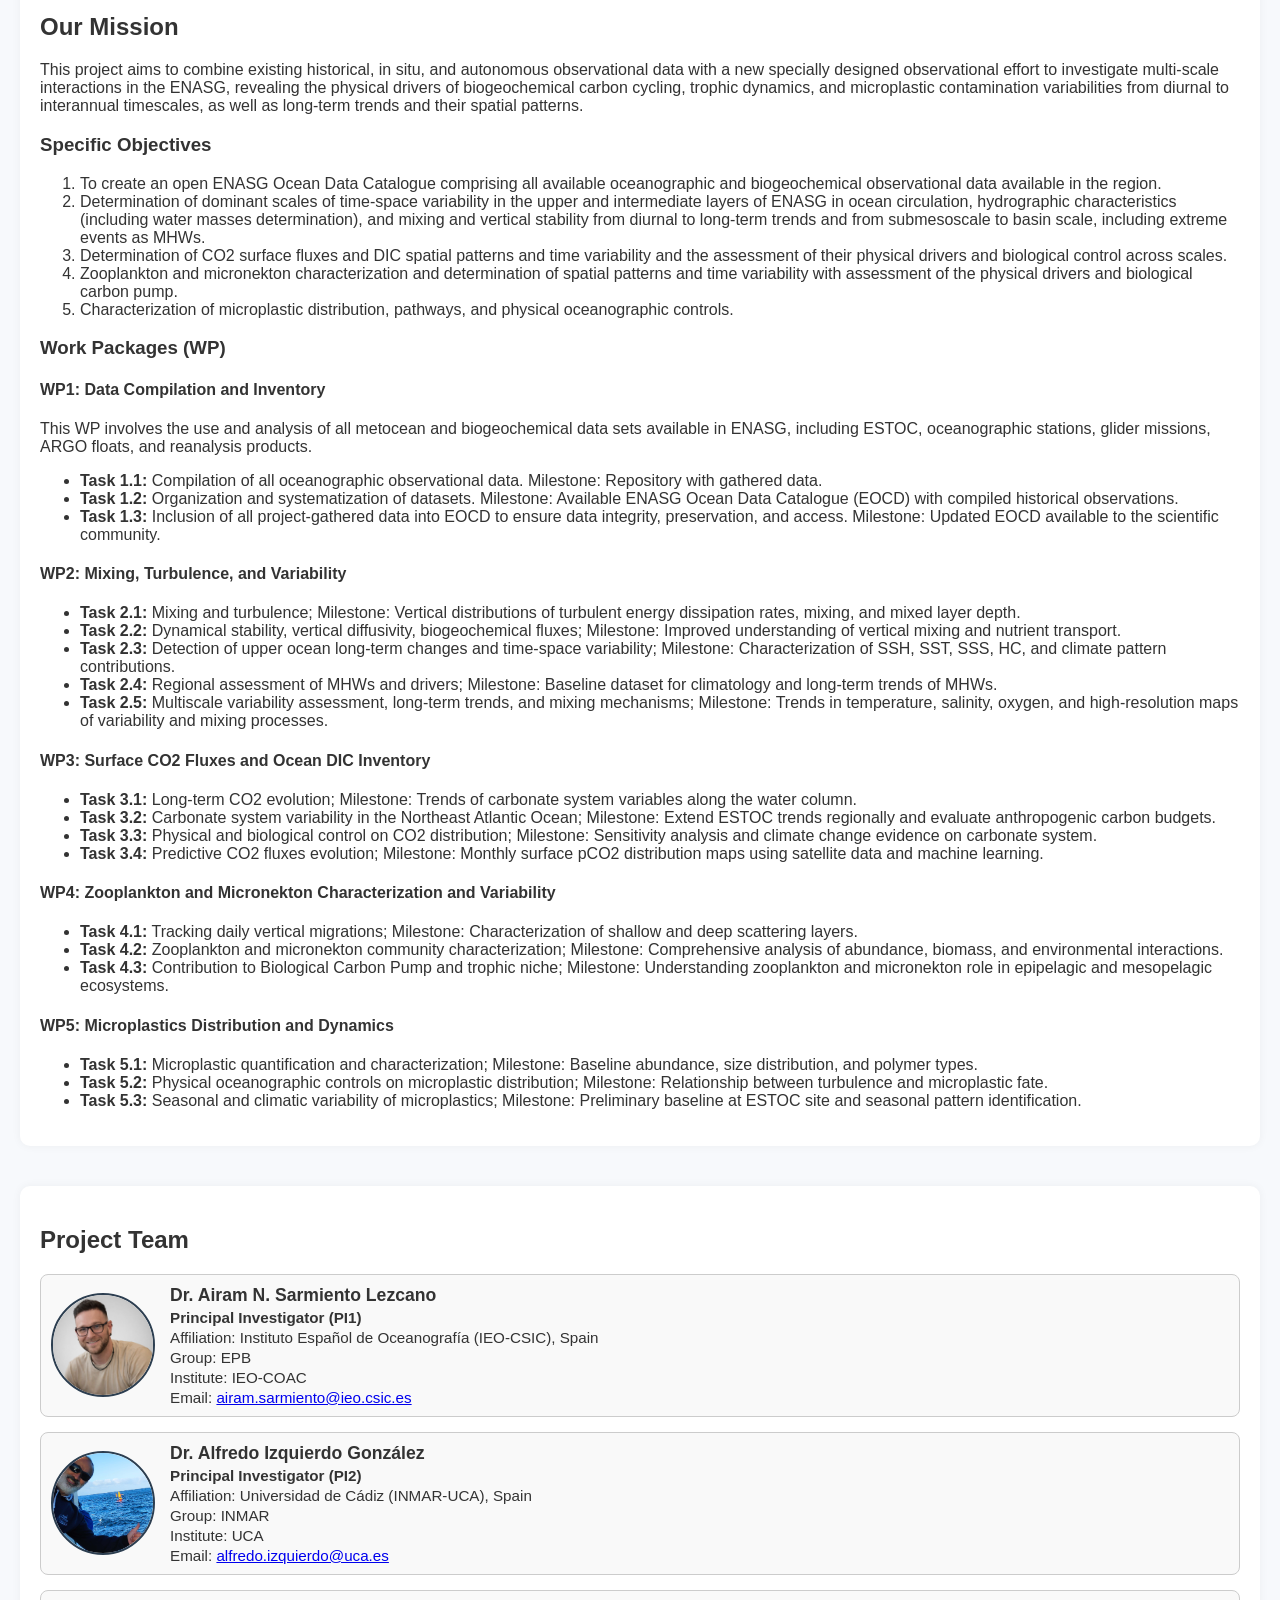
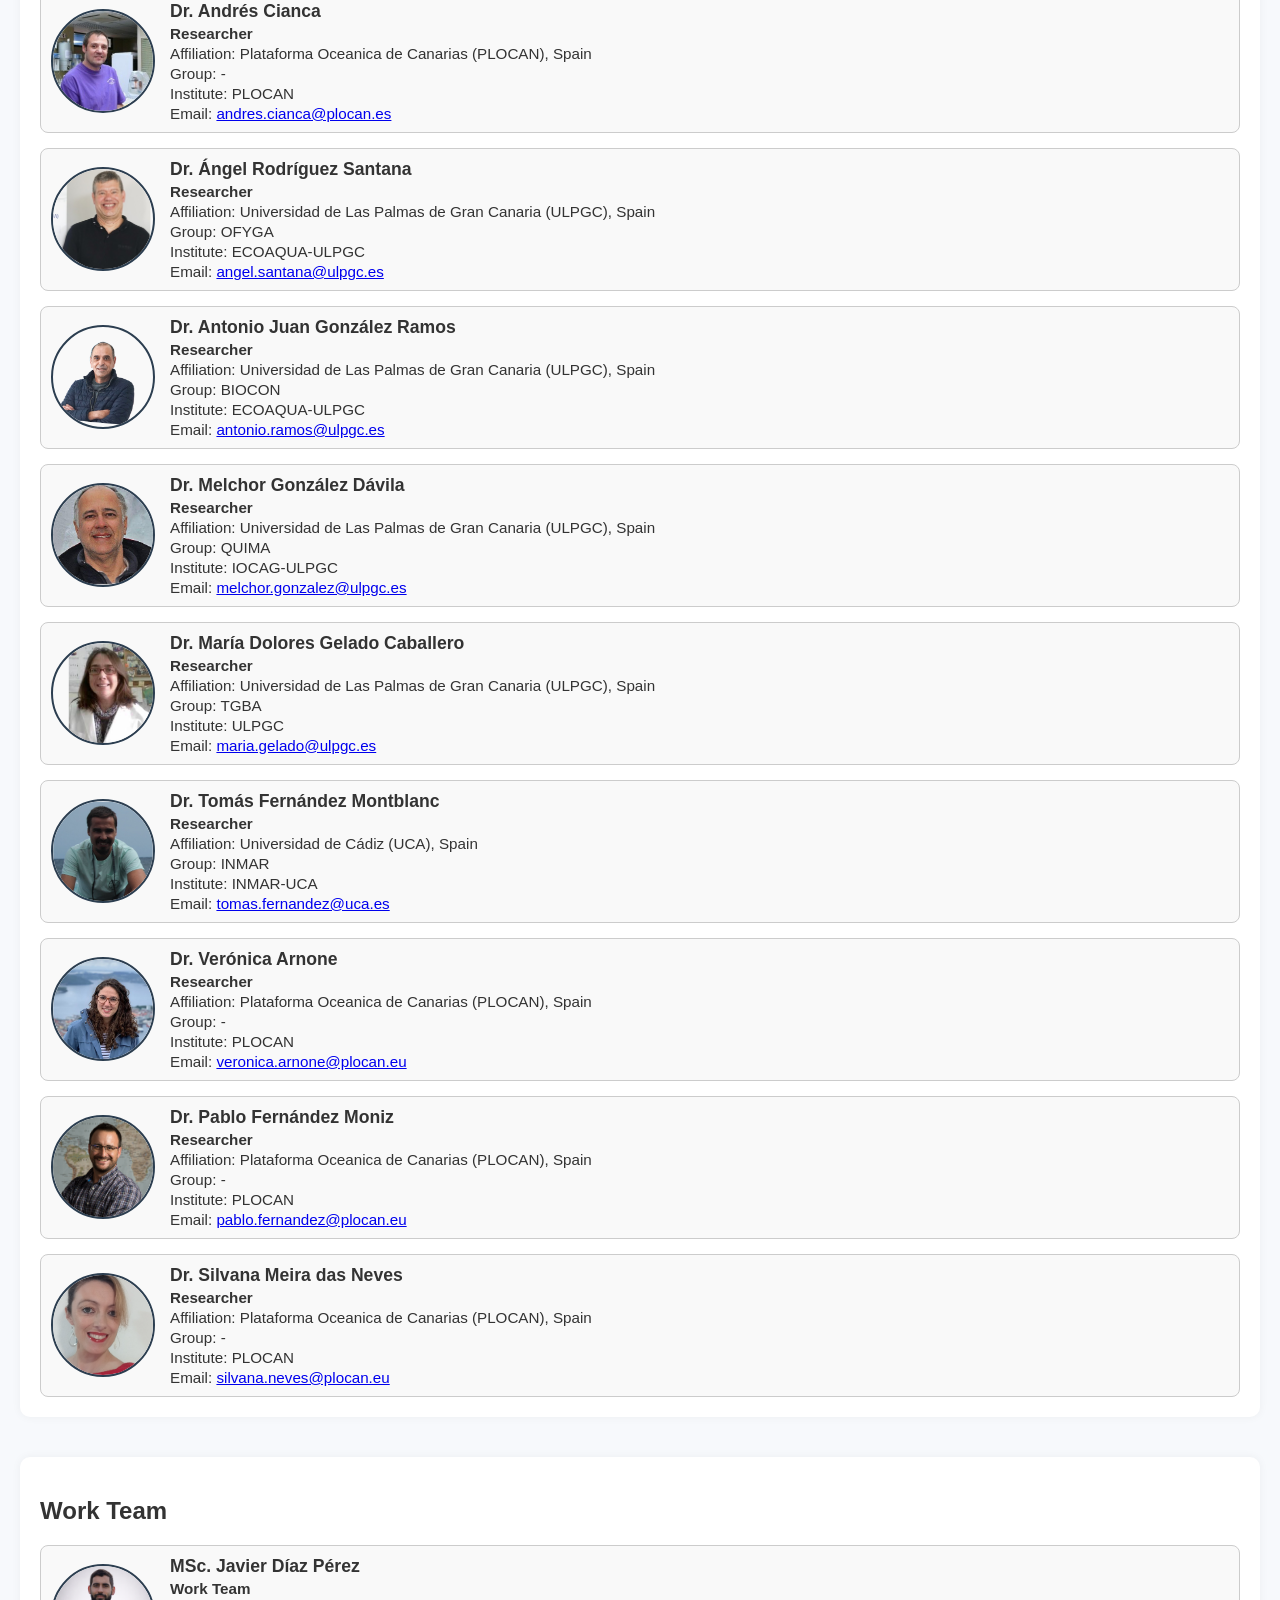
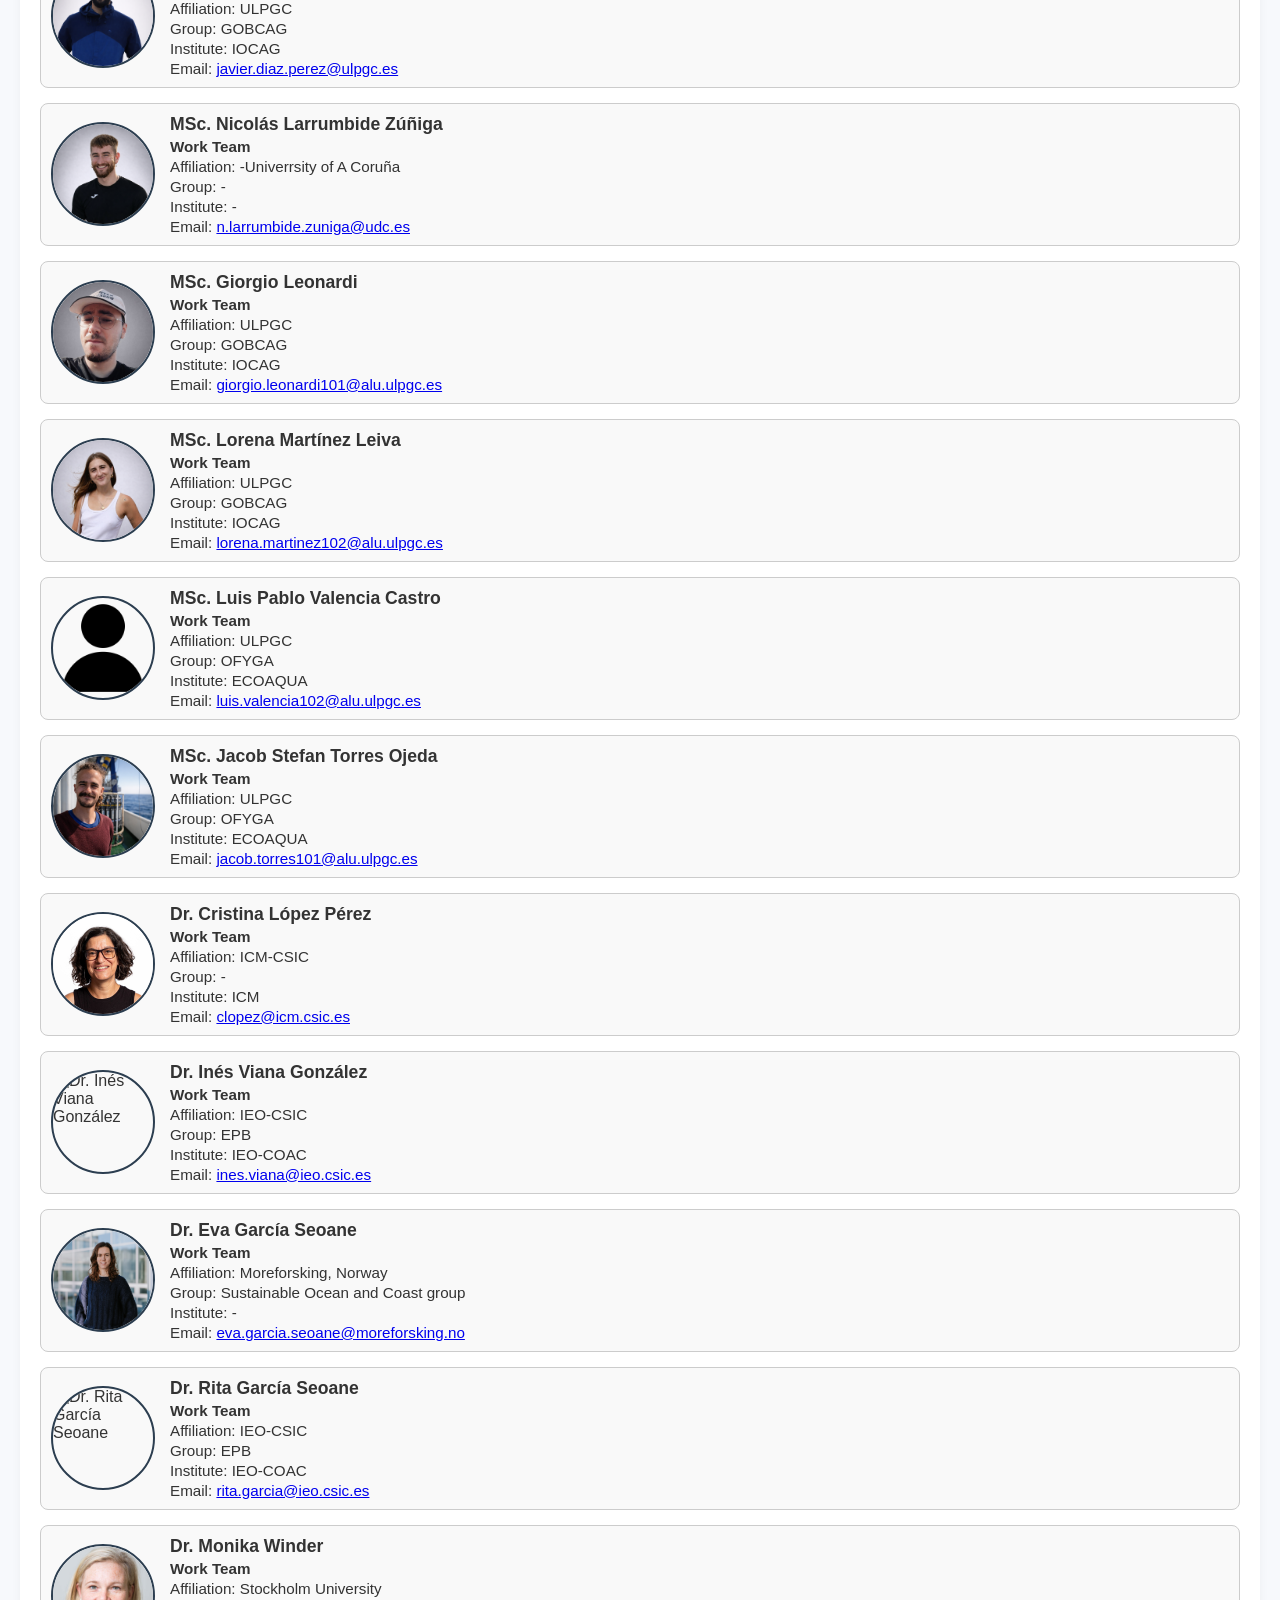
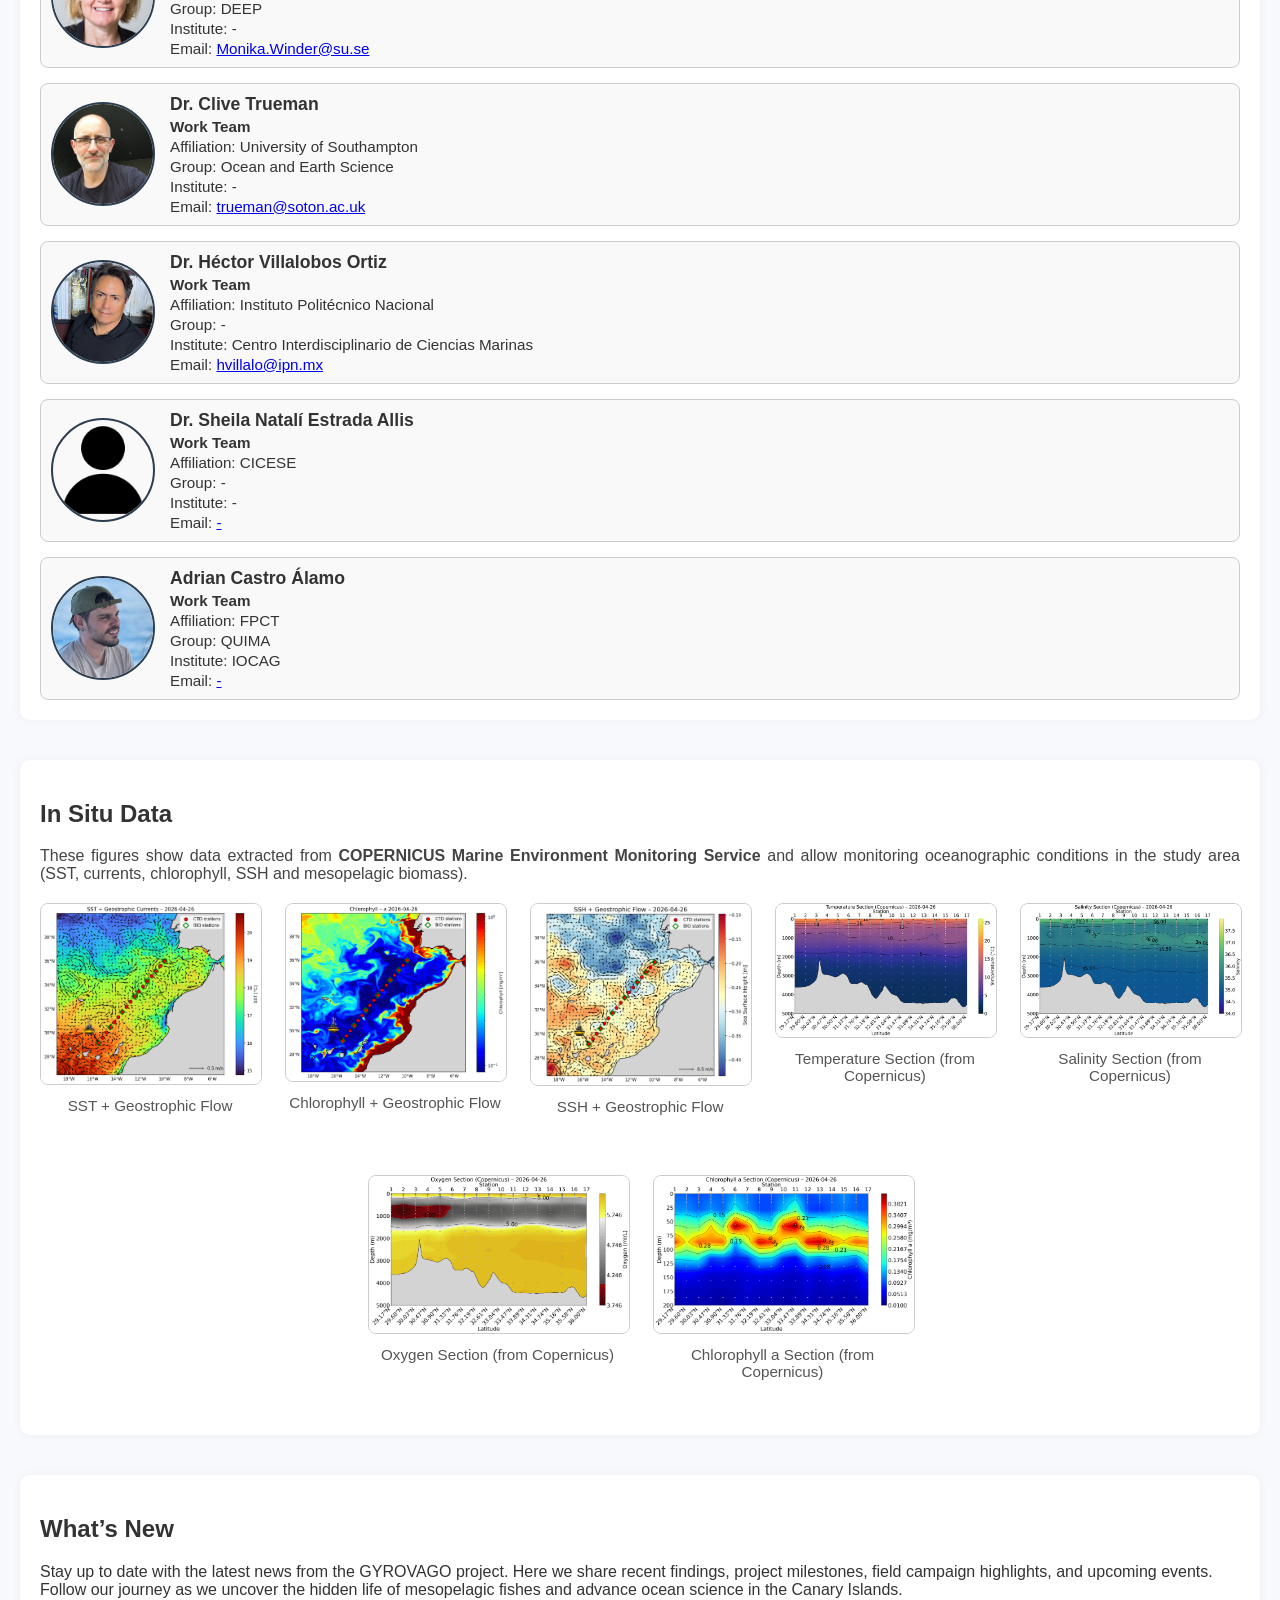
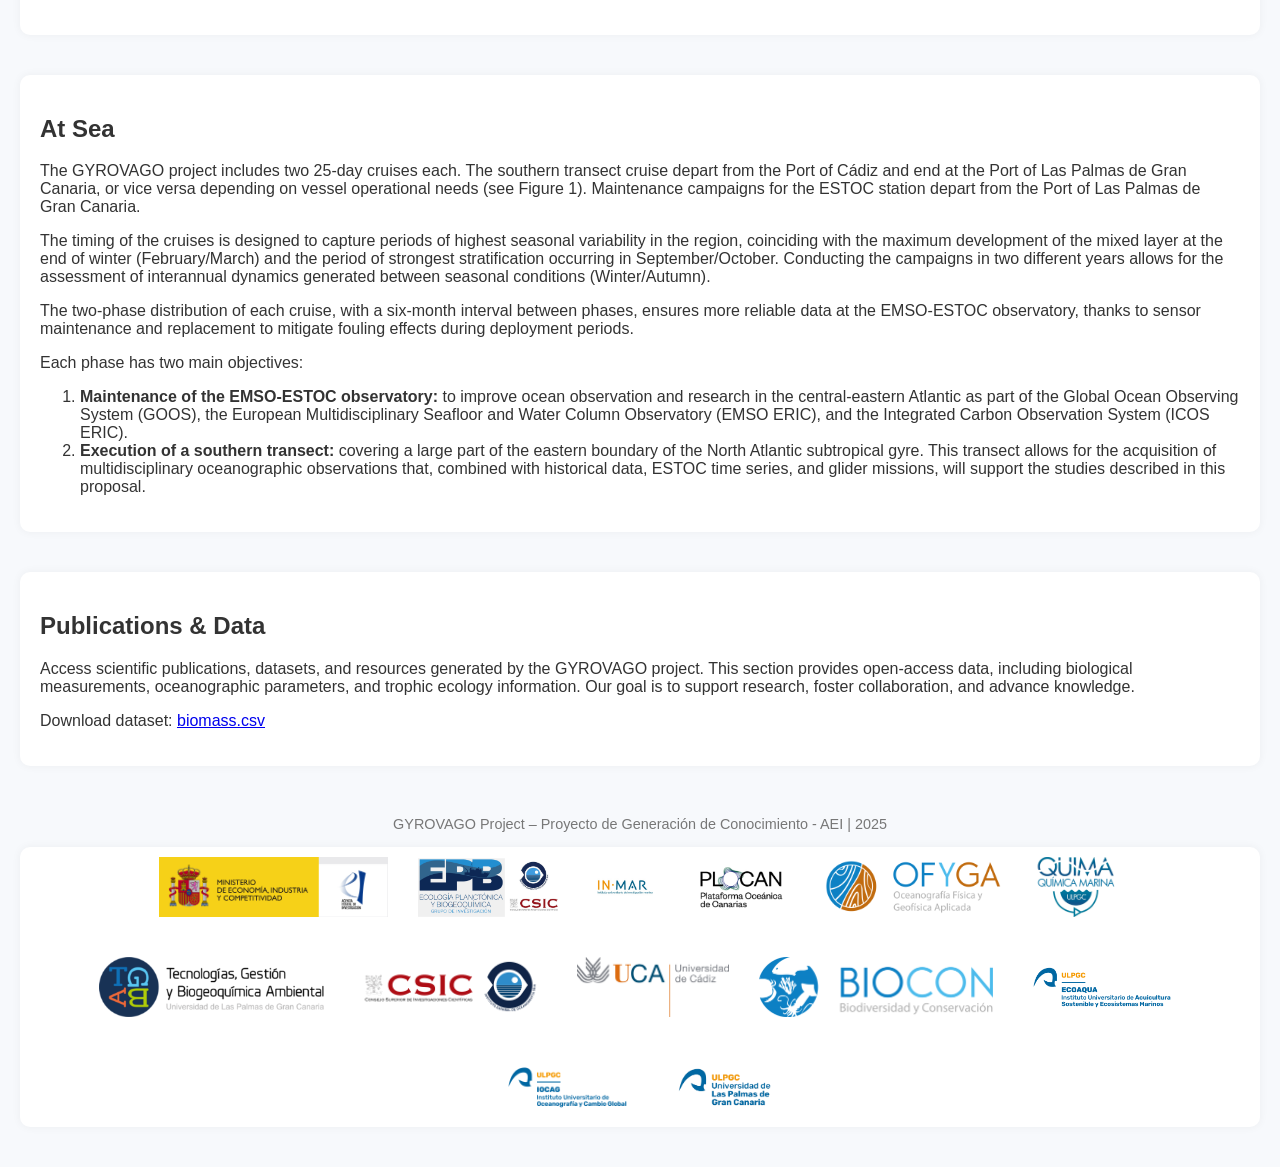
==== commit a9138a6f: "Add GitHub Actions info" ====
--- a/index.html
+++ b/index.html
@@ -687,12 +687,12 @@
          <!-- Miembro 13 -->         <div class="team-member">-            <img src="team/profilepicture.png" alt="Dr. Clive Trueman" class="team-photo" onclick="openModal('modal-clive')">+            <img src="team/Clive.png" alt="Dr. Clive Trueman" class="team-photo" onclick="openModal('modal-clive')">             <div class="team-info">                 <h3>Dr. Clive Trueman</h3>                 <p><strong>Work Team</strong></p>-                <p>Affiliation: University of Southampton1</p>-                <p>Group: -</p>+                <p>Affiliation: University of Southampton</p>+                <p>Group: Ocean and Earth Science</p>                 <p>Institute: -</p>                 <p>Email: <a href="mailto:trueman@soton.ac.uk">trueman@soton.ac.uk</a></p>             </div>@@ -700,8 +700,8 @@
                 <div class="modal-content">                     <span class="close" onclick="closeModal('modal-clive')">&times;</span>                     <h3>Dr. Clive Trueman</h3>-                    <p>Description: Professor at Southampton University</p>-                    <p>Role: Metabolic rates of fishes</p>+                    <p>Description: Professor Trueman is a geochemical ecologist specialising in the use of stable isotope tracers to track nutrient flux through ecosystems and food webs and ecophysiology of fishes.</p>+                    <p>Role: Stable isotope specialist analyzing otoliths to estimate fish metabolic rates</p>                     <p>Website: -</p>                     <p>Social Media:</p>                 </div>@@ -763,7 +763,7 @@
                 <p>Affiliation: FPCT</p>                 <p>Group: QUIMA</p>                 <p>Institute: IOCAG</p>-                <p>Email: <a href="mailto:">-</a></p>+                <p>Email: <a href="mailto:adrian.castro@fpct.ulpgc.es">-</a></p>             </div>             <div id="modal-adrian" class="modal">                 <div class="modal-content">
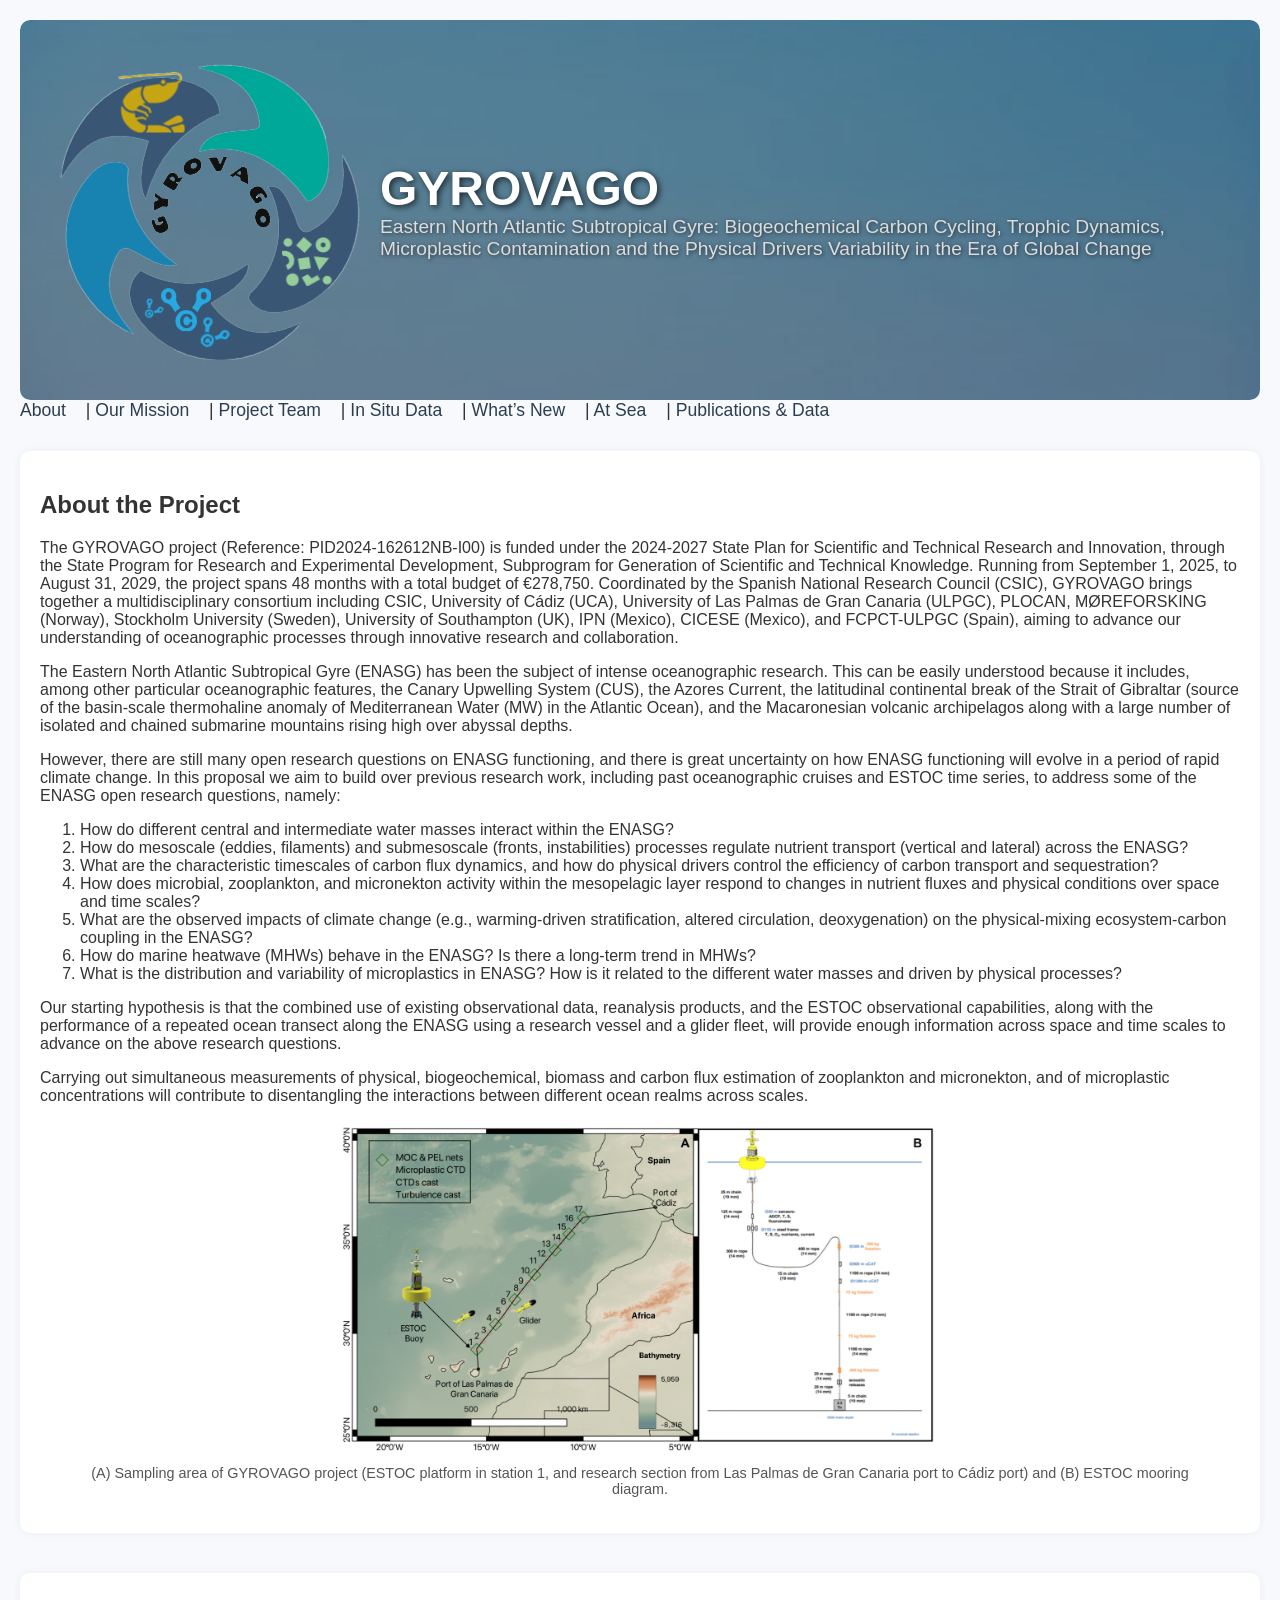
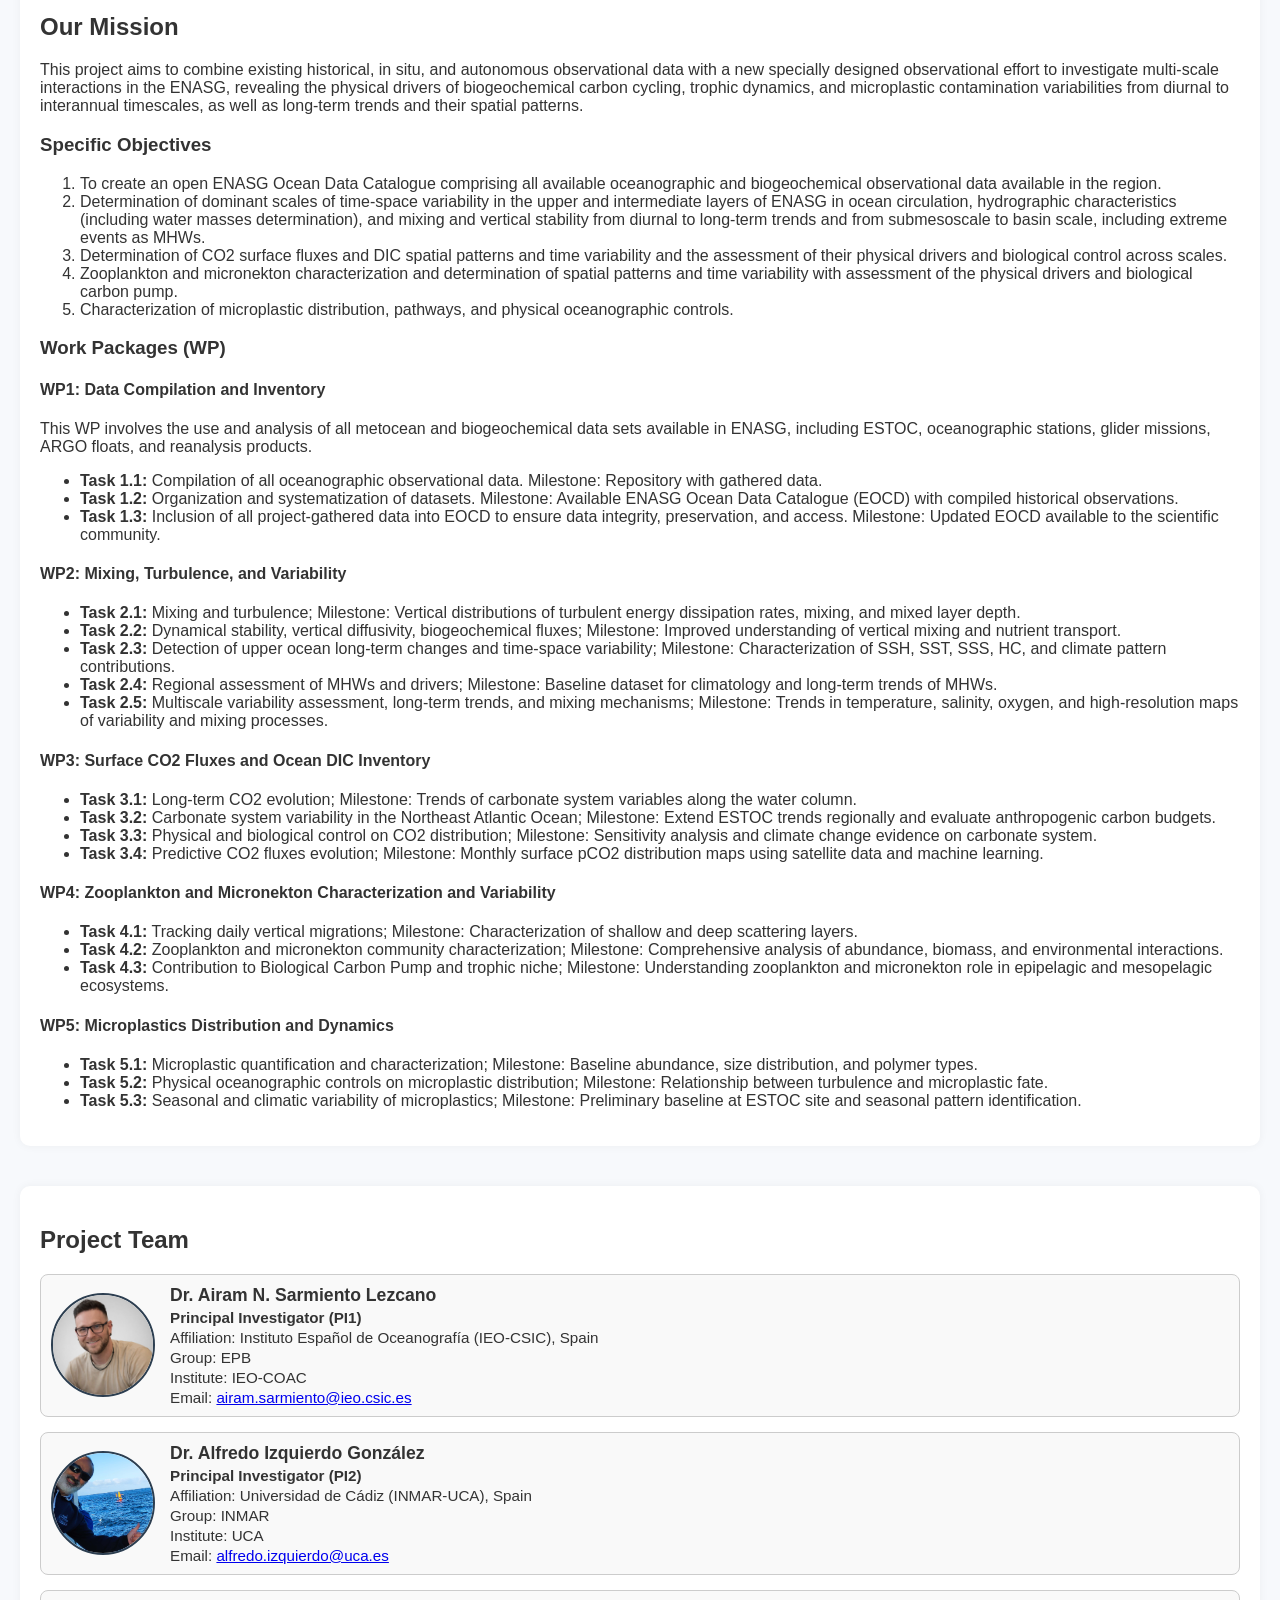
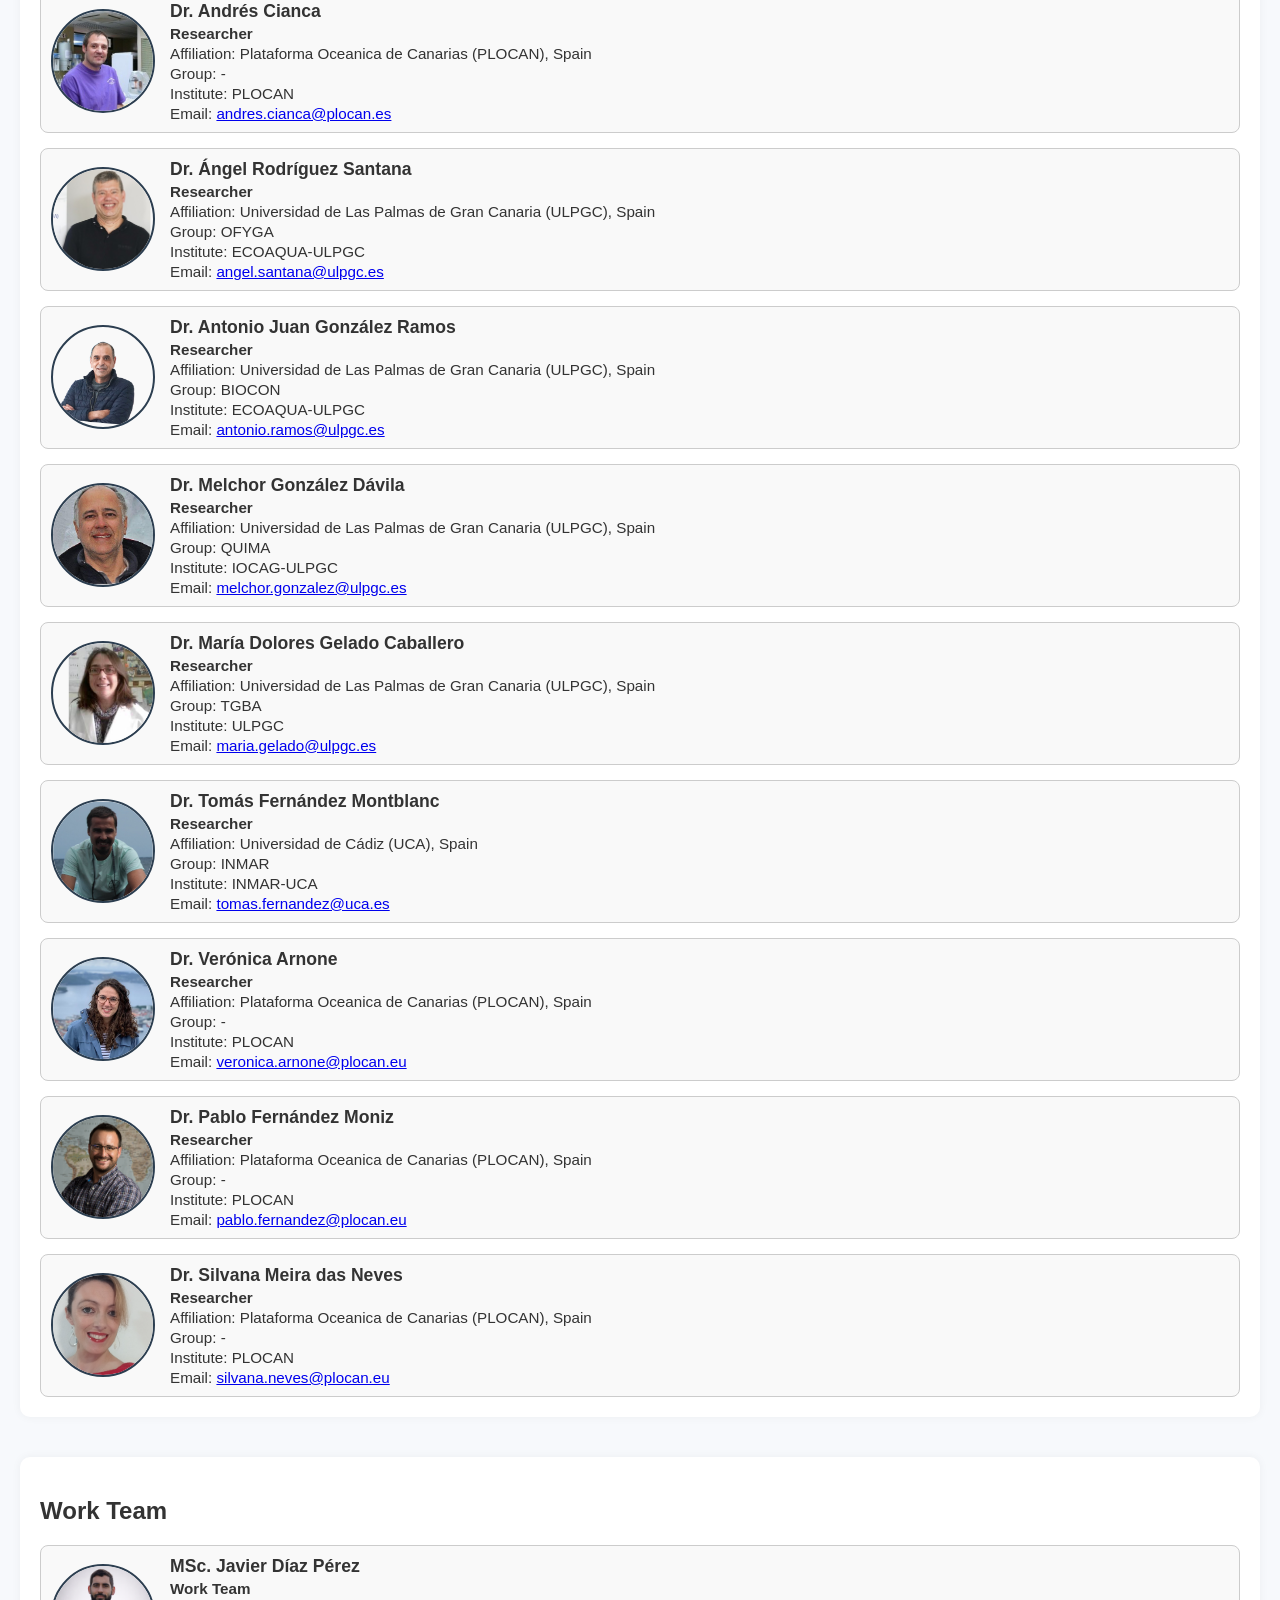
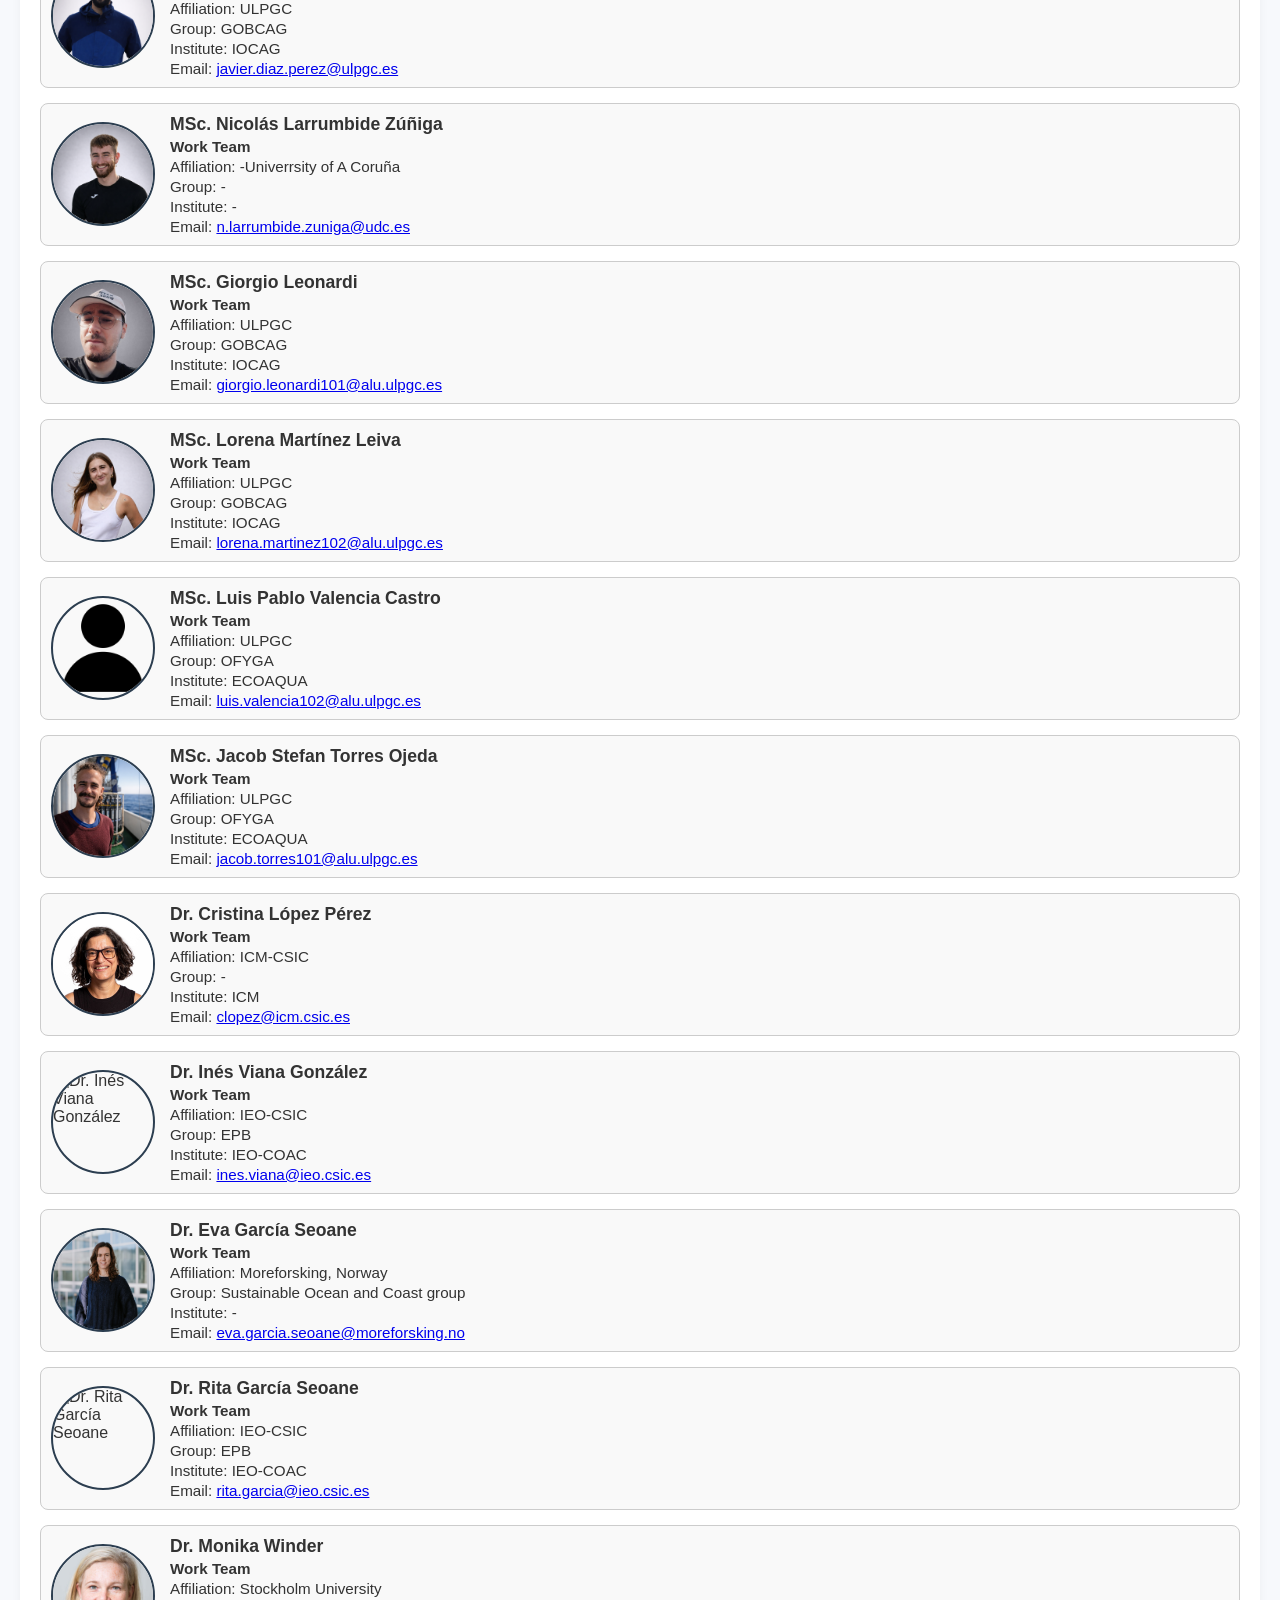
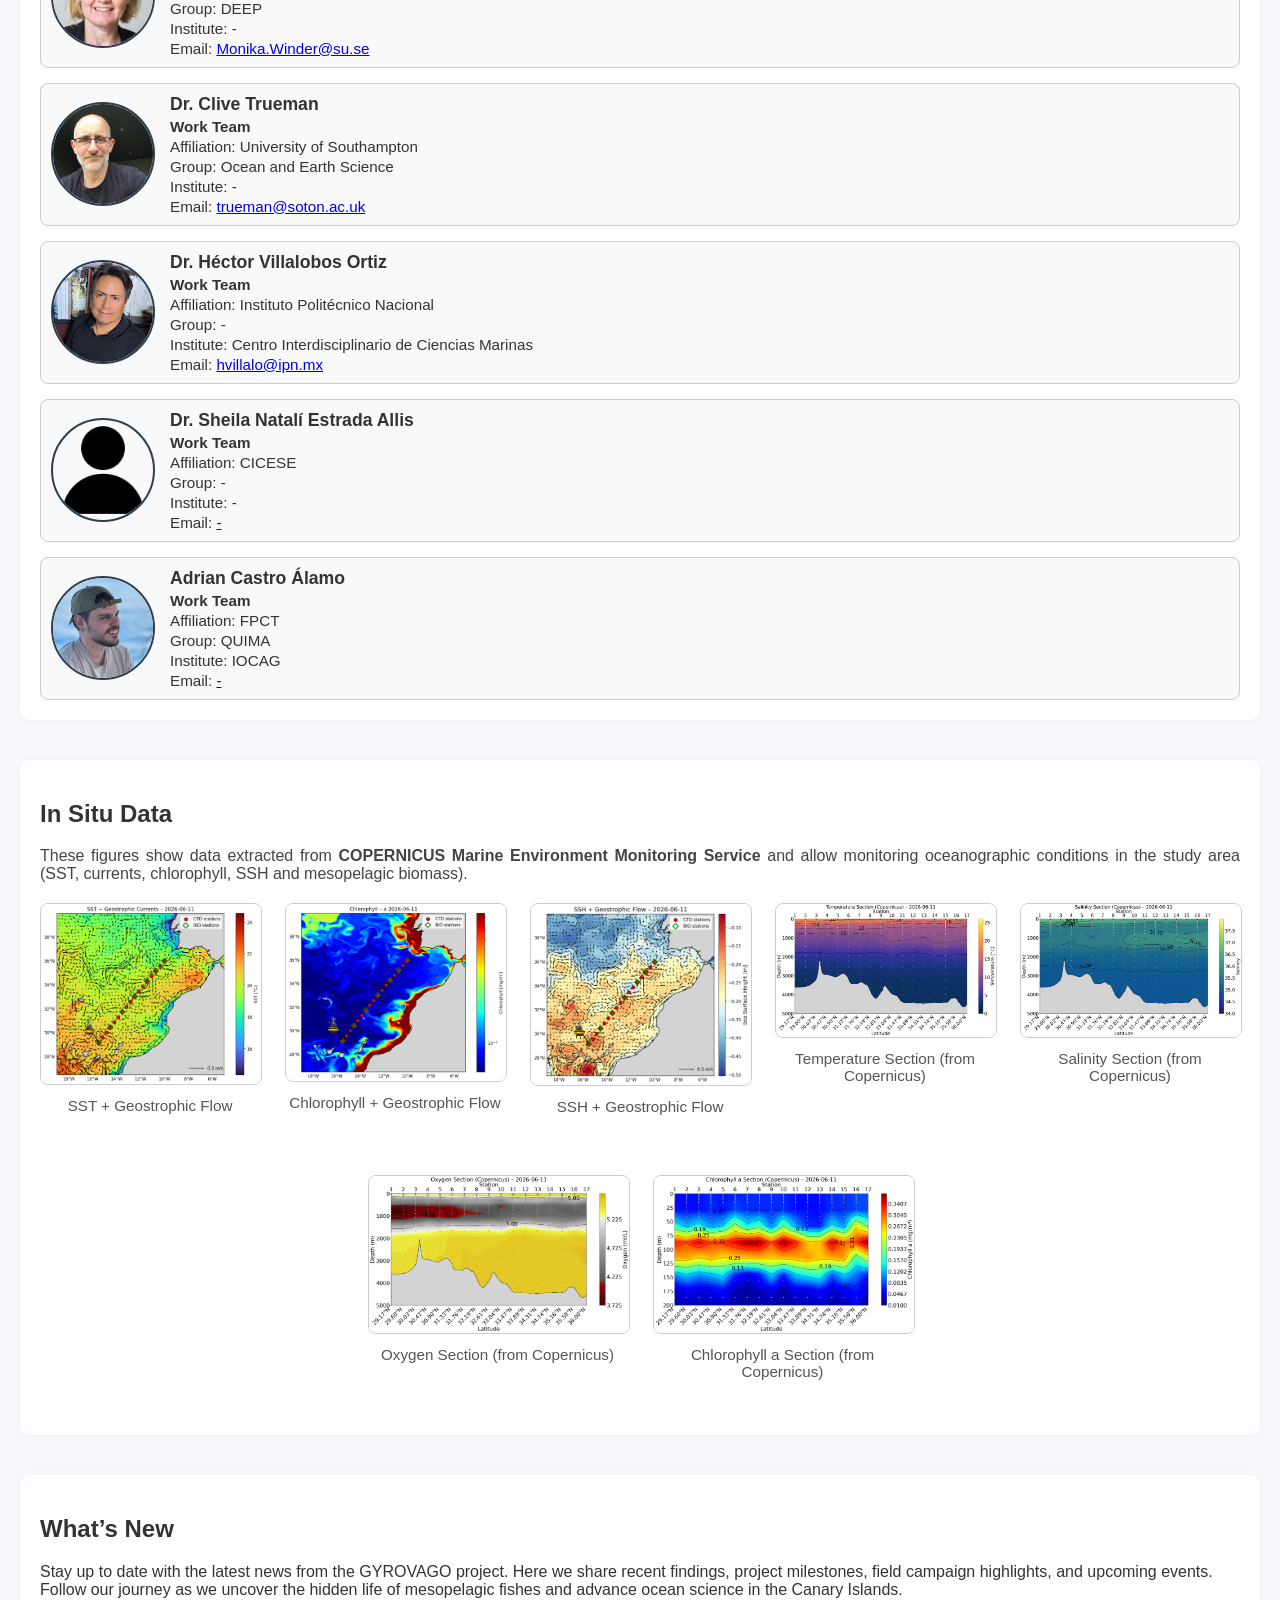
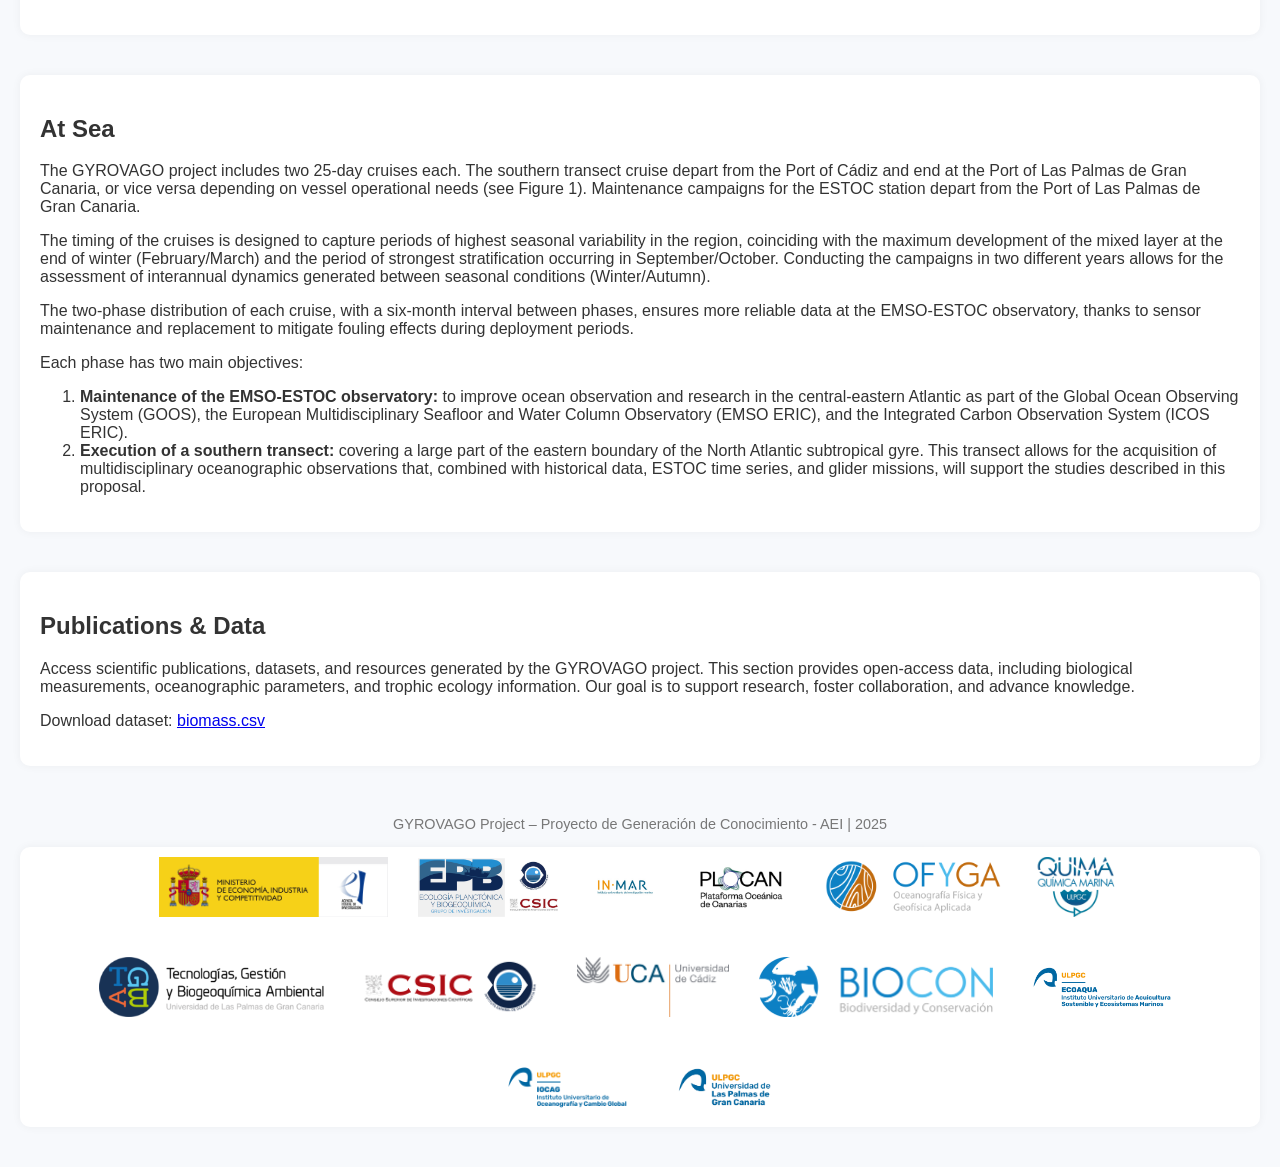
==== commit 58888361: "Add GitHub Actions workfloCorr1" ====
--- a/index.html
+++ b/index.html
@@ -702,7 +702,7 @@
                     <h3>Dr. Clive Trueman</h3>                     <p>Description: Professor Trueman is a geochemical ecologist specialising in the use of stable isotope tracers to track nutrient flux through ecosystems and food webs and ecophysiology of fishes.</p>                     <p>Role: Stable isotope specialist analyzing otoliths to estimate fish metabolic rates</p>-                    <p>Website: -</p>+                    <p>Website: <a href="https://www.southampton.ac.uk/people/5x2lty/professor-clive-trueman"  target="_blank">Clive Trueman</a></p>                     <p>Social Media:</p>                 </div>             </div>
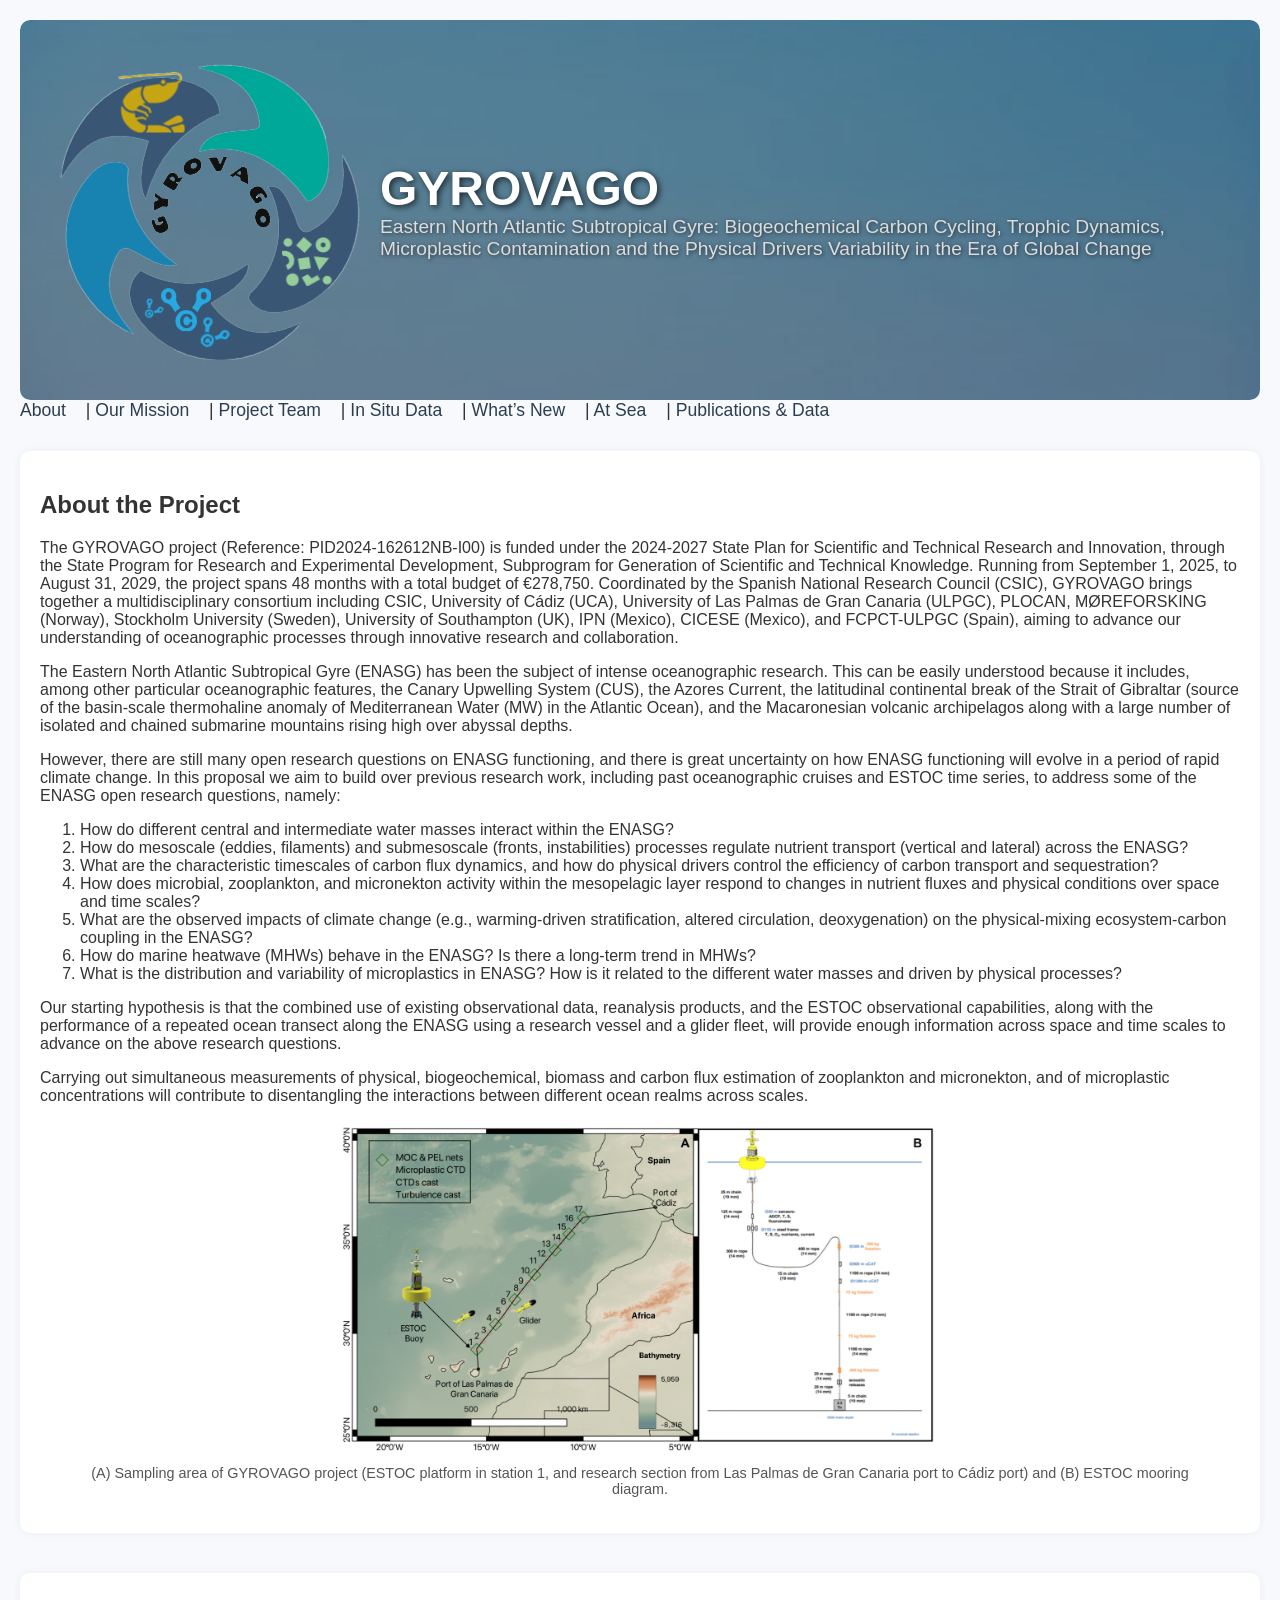
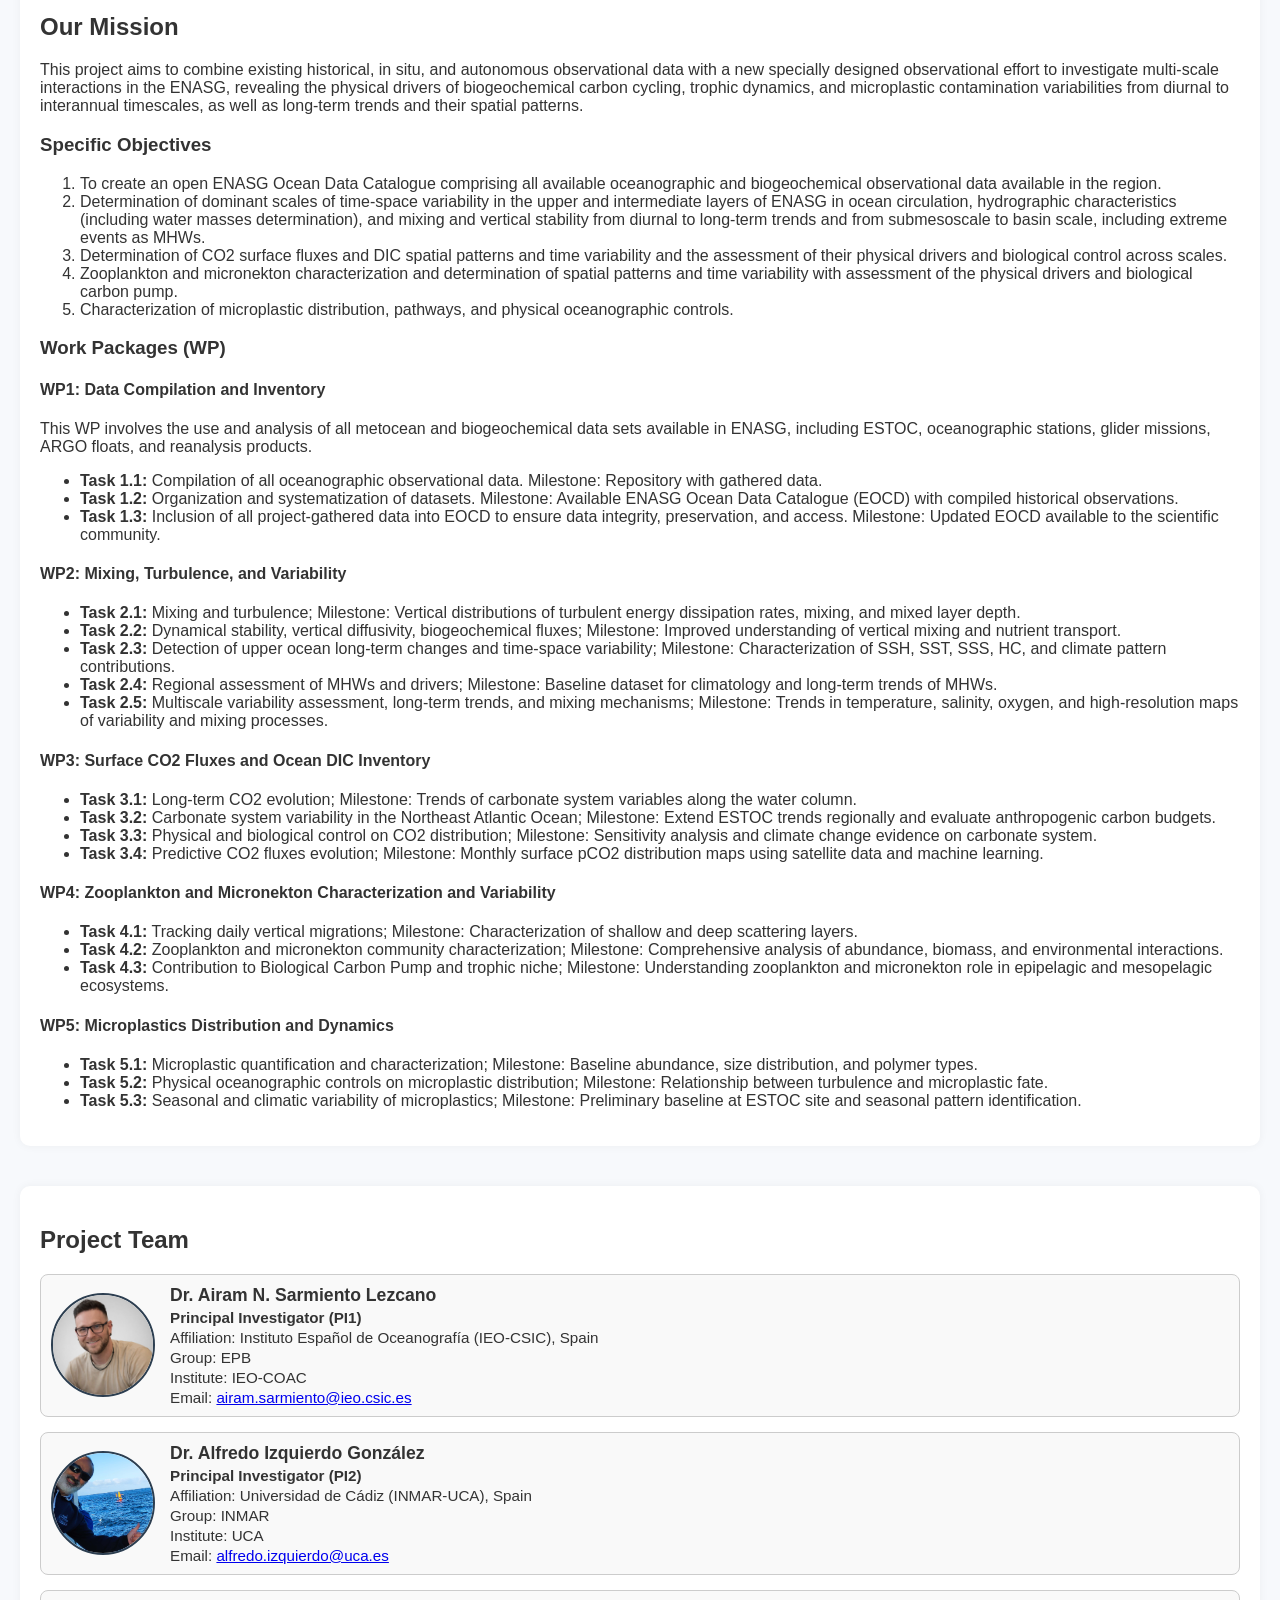
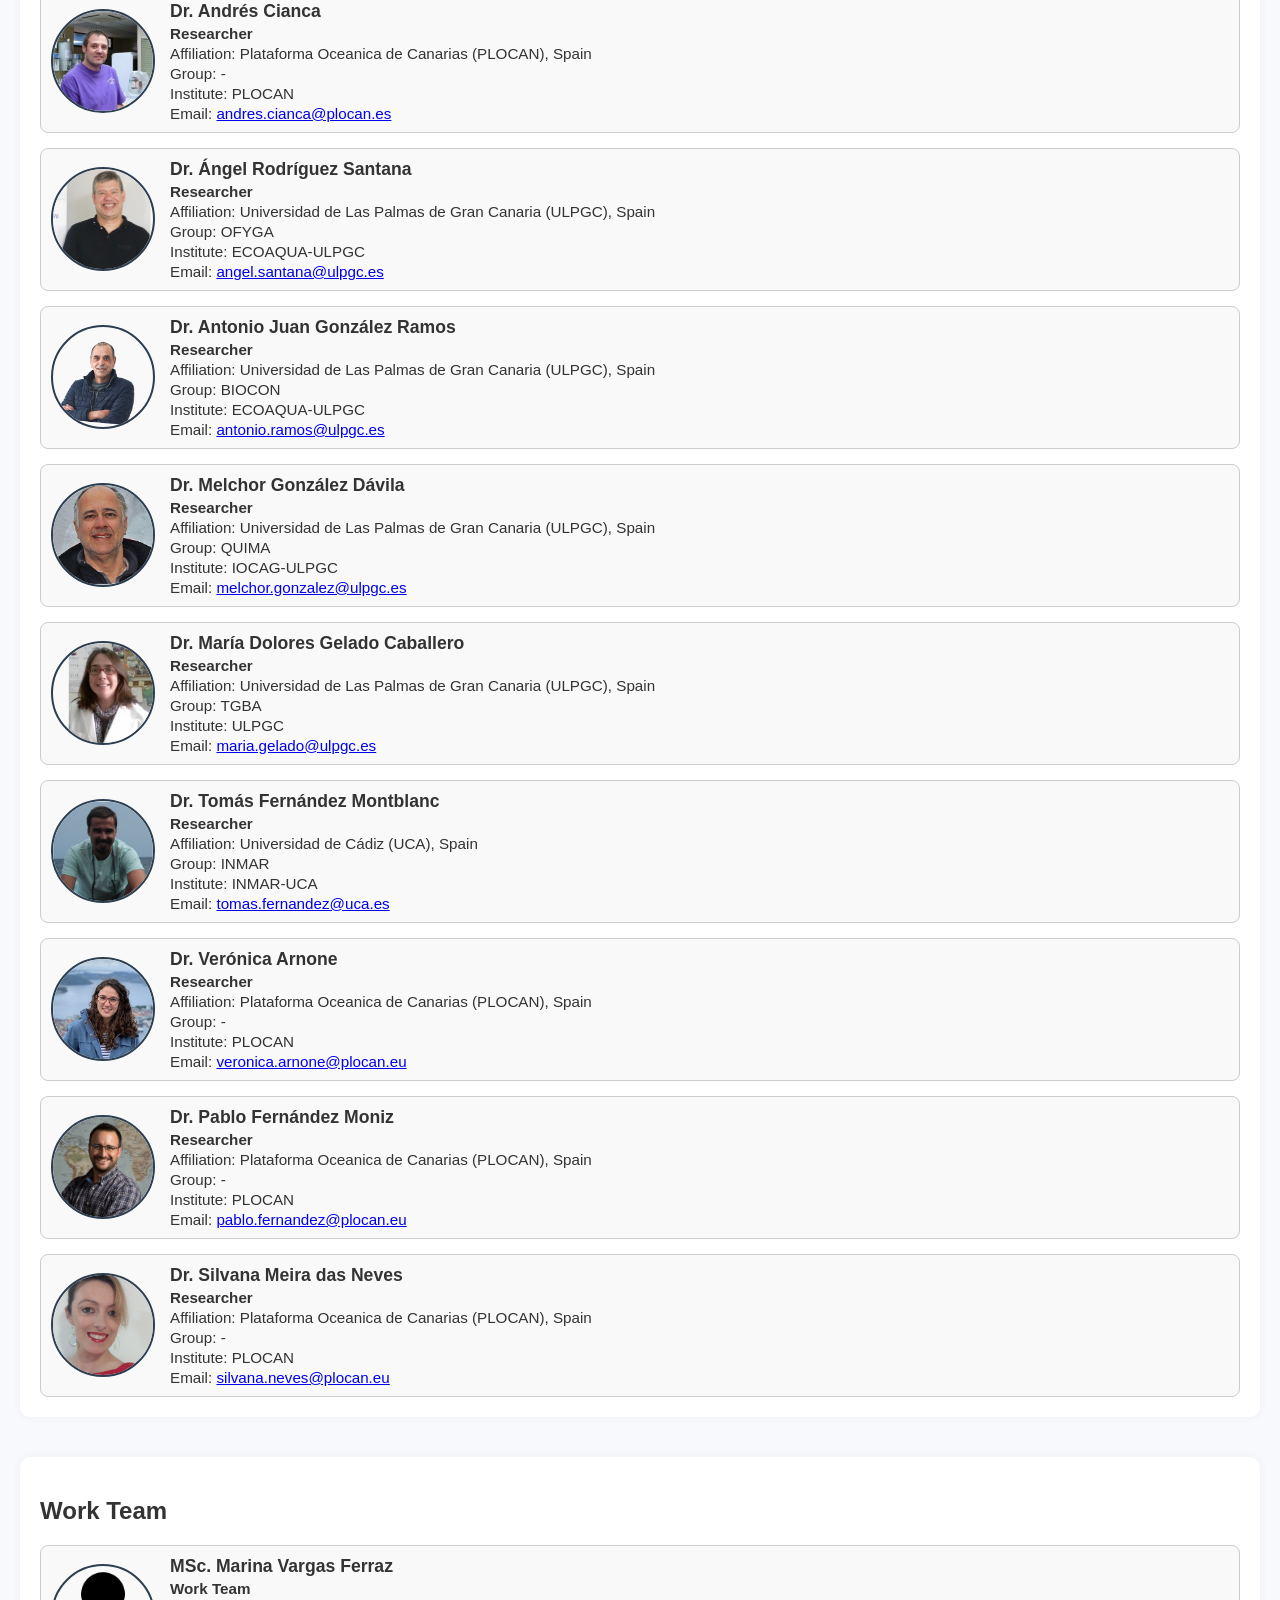
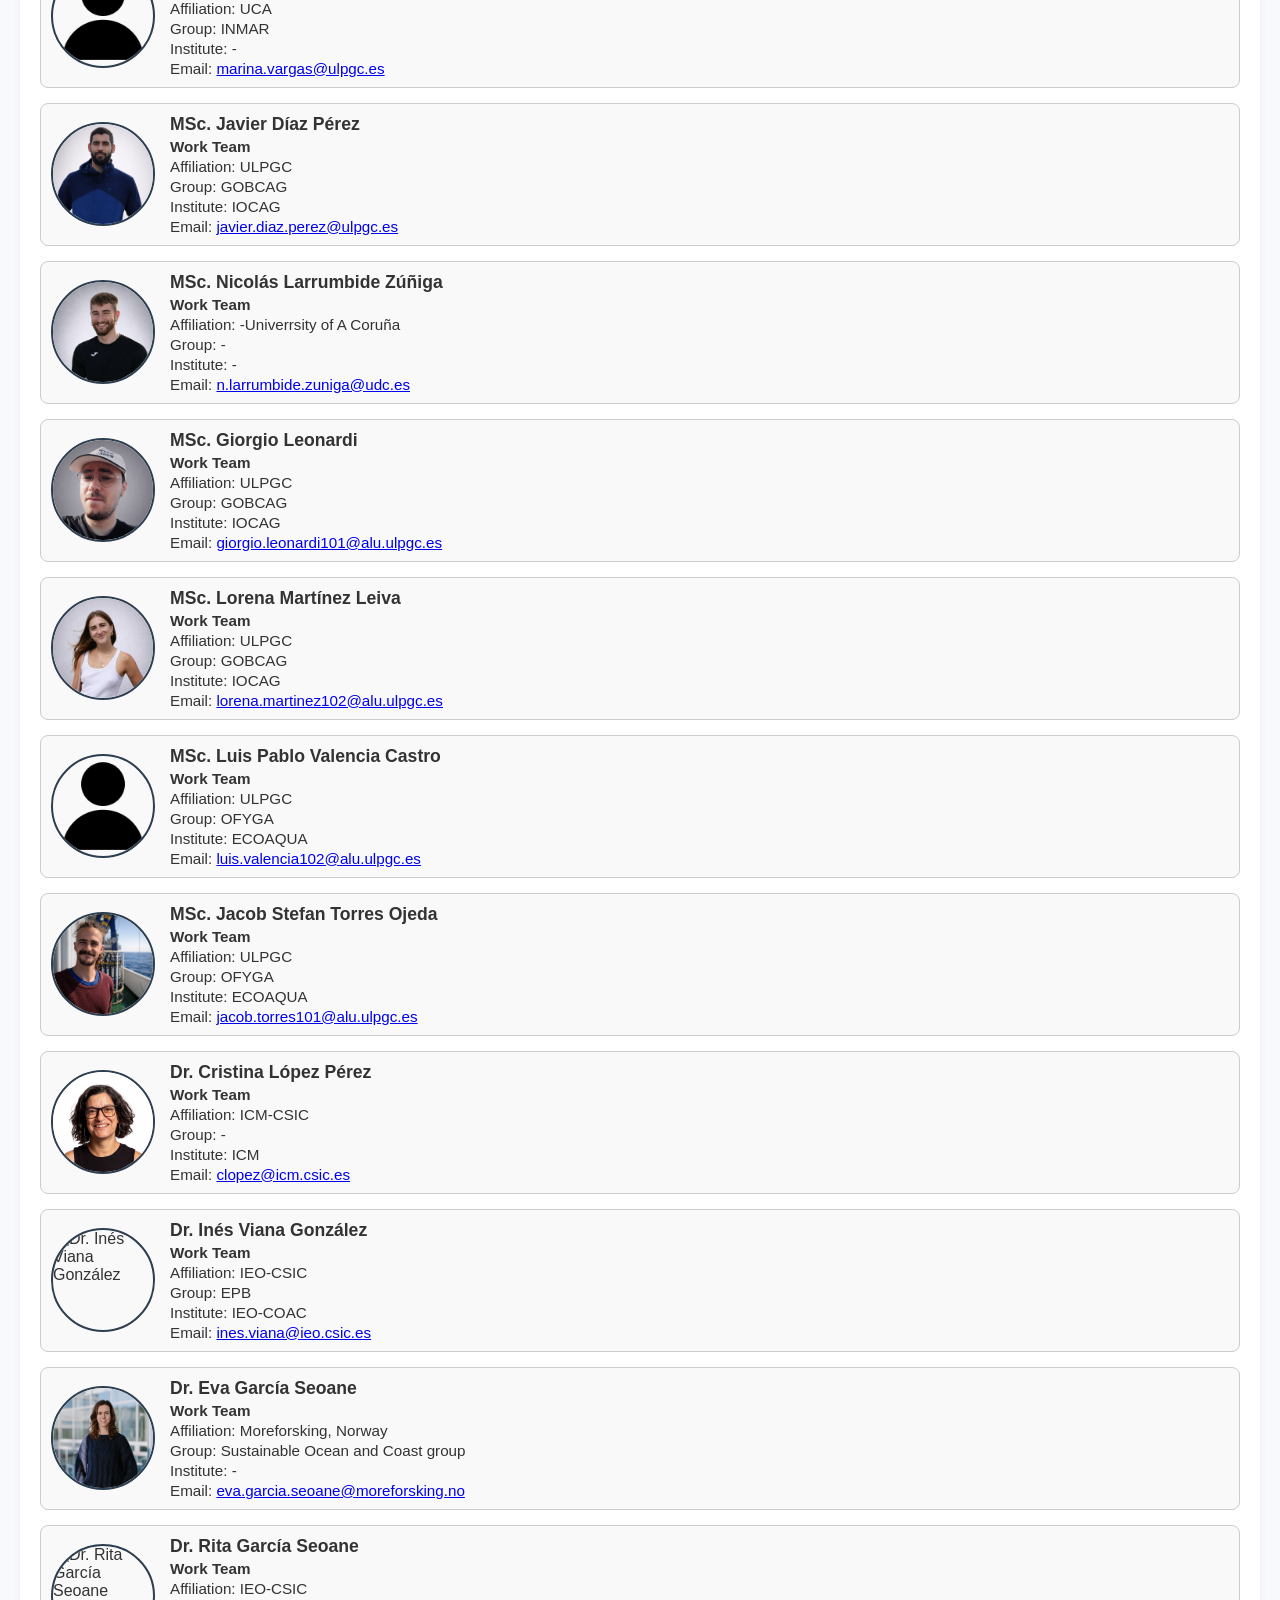
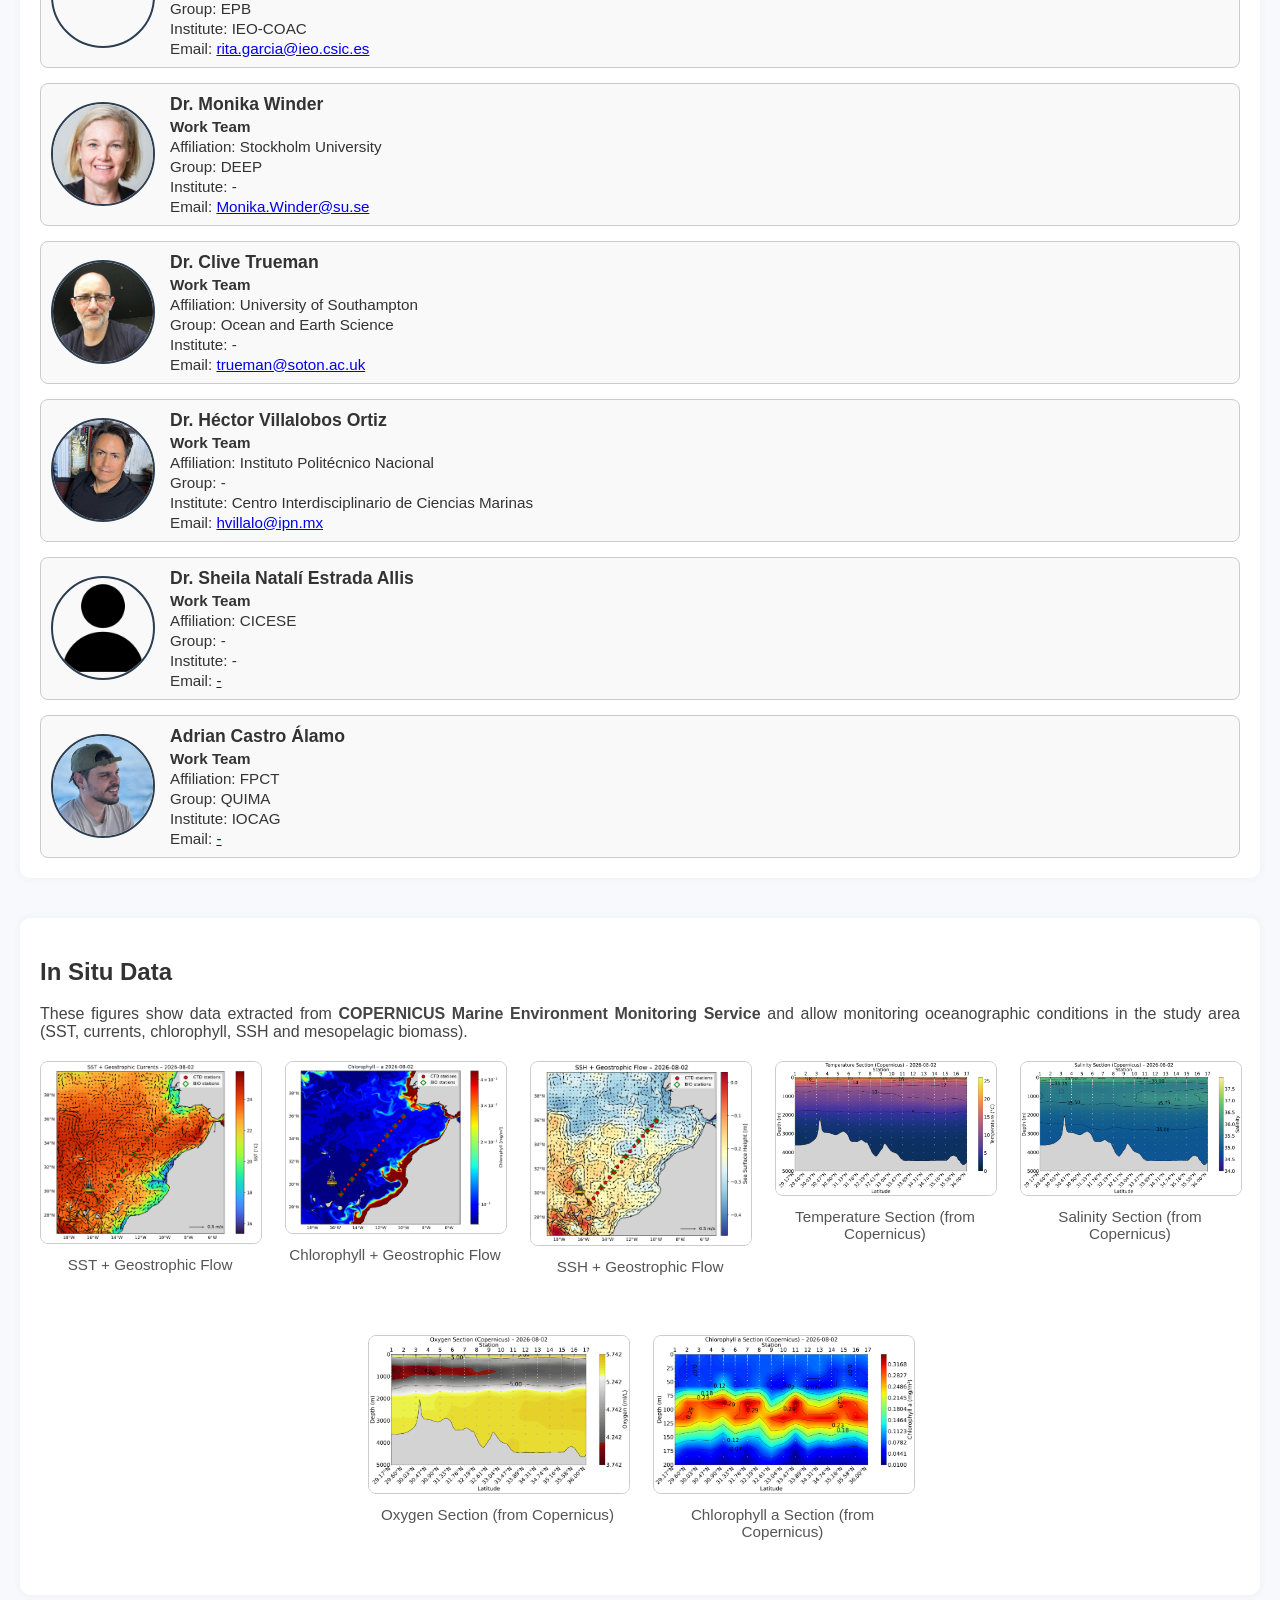
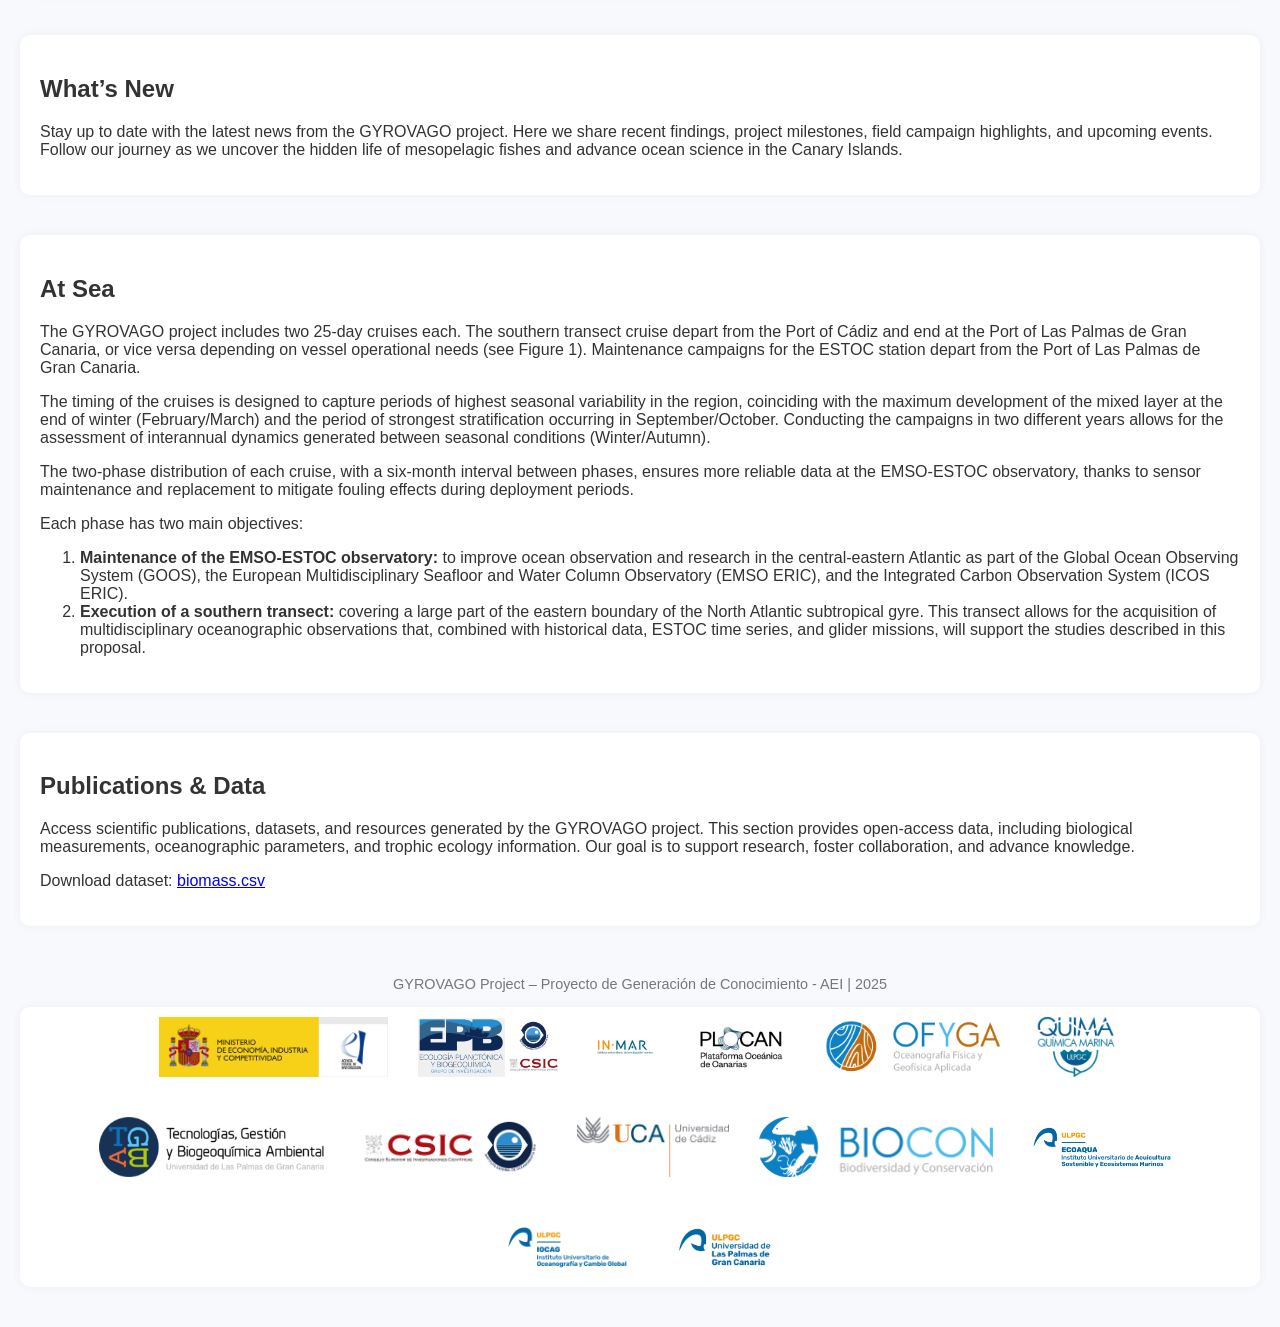
==== commit 112f9ad3: "Actualiza index.html" ====
--- a/index.html
+++ b/index.html
@@ -409,7 +409,7 @@
     <h2>Work Team</h2>     <div class="team-container"> -        <!-- Miembro 1 -->+        <!-- Miembro 0 -->         <!--<div class="team-member">-->             <!--<img src="team/profilepicture.png" alt="Dr. María Couret Huertas" class="team-photo" onclick="openModal('modal-maria-couret')">-->             <!--<div class="team-info">-->@@ -431,6 +431,29 @@
                 <!--</div>-->             <!--</div>-->         <!--</div>-->+        +        <!-- Miembro 1 -->+        <div class="team-member">+            <img src="team/profilepicture.png" alt="MSc. Marina Vargas Ferraz" class="team-photo" onclick="openModal('modal-marina-vargas')">+            <div class="team-info">+                <h3>MSc. Marina Vargas Ferraz</h3>+                <p><strong>Work Team</strong></p>+                <p>Affiliation: UCA</p>+                <p>Group: INMAR</p>+                <p>Institute: -</p>+                <p>Email: <a href="mailto:marina.vargas@ulpgc.es">marina.vargas@ulpgc.es</a></p>+            </div>+            <div id="modal-marina-vargas" class="modal">+                <div class="modal-content">+                    <span class="close" onclick="closeModal('modal-marina-vargas')">&times;</span>+                    <h3>MSc. Marina Vargas Ferraz</h3>+                    <p>Description: PhD student (GYROVAGO's FPI')</p>+                    <p>Role: Ocean processes-Physical drivers and impacts</p>+                    <p>Website: -</p>+                    <p>Social Media:</p>+                </div>+            </div>+        </div>          <!-- Miembro 2 -->         <div class="team-member">
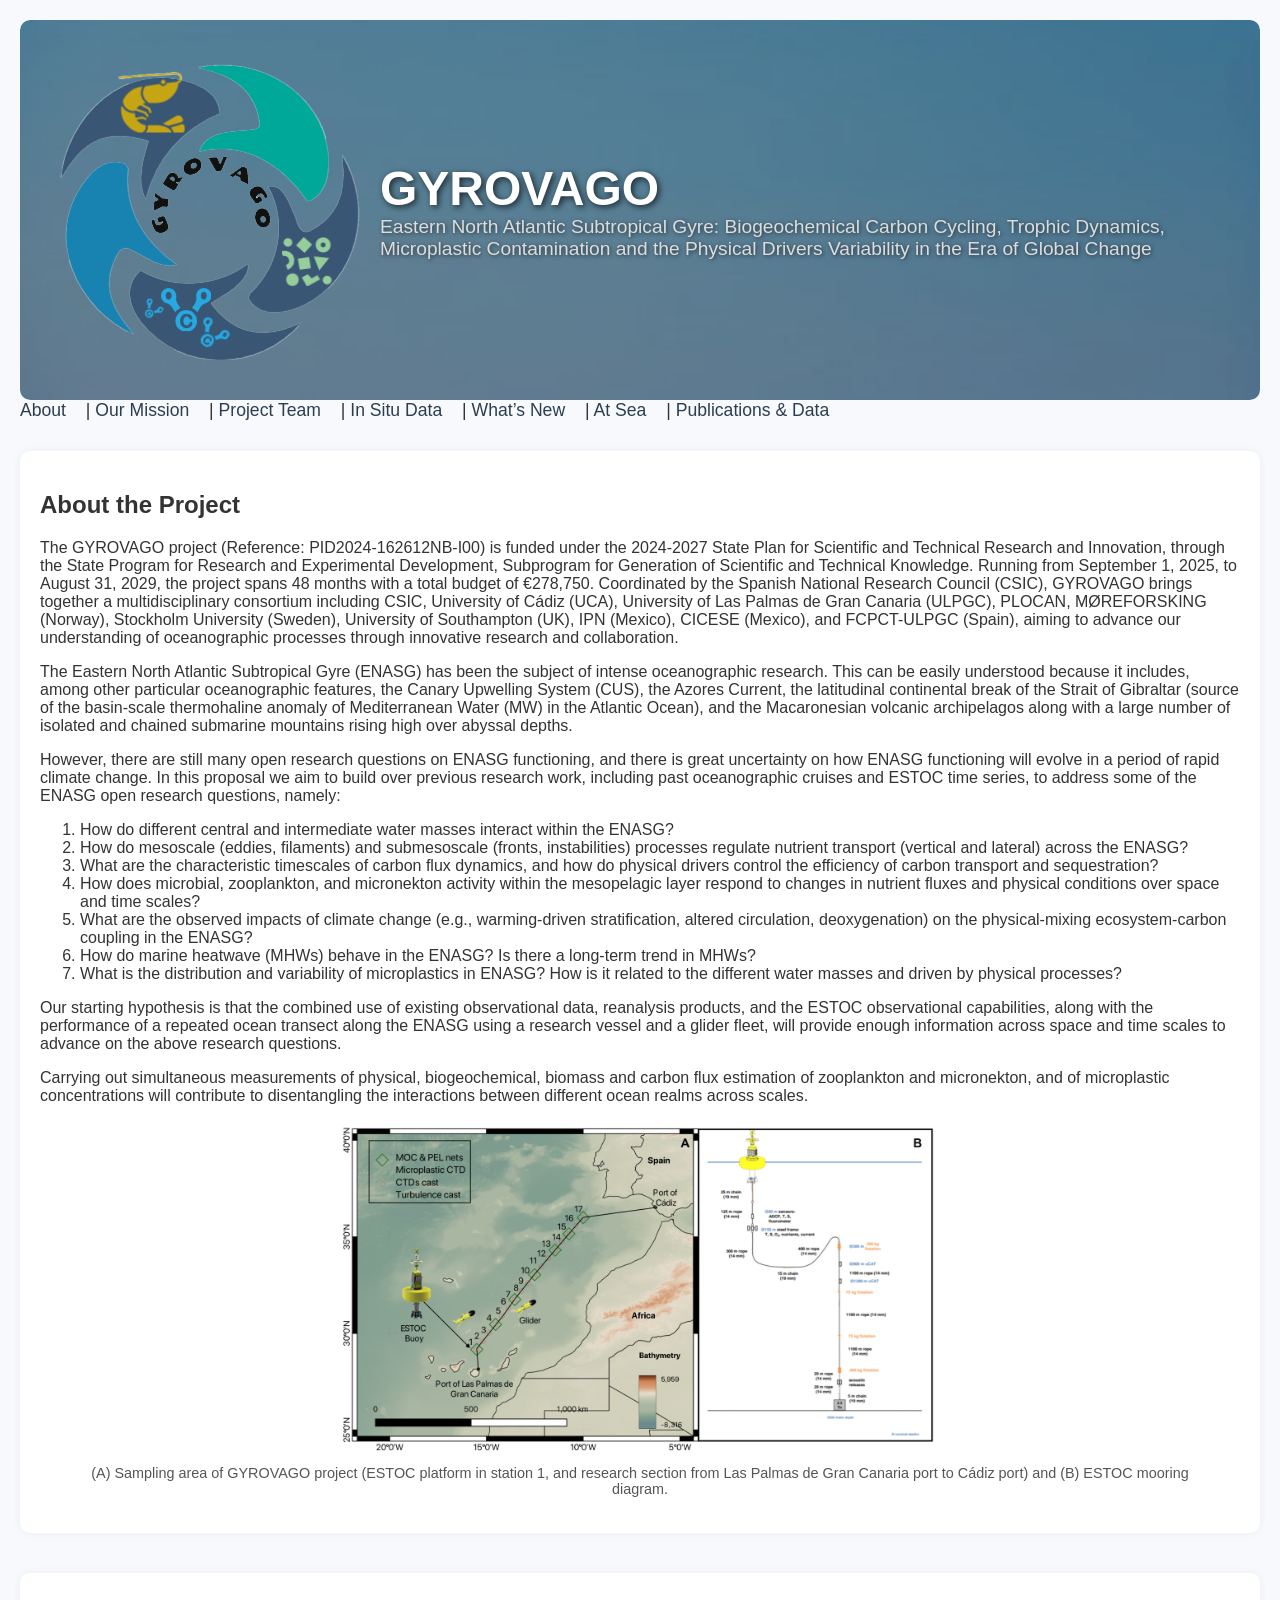
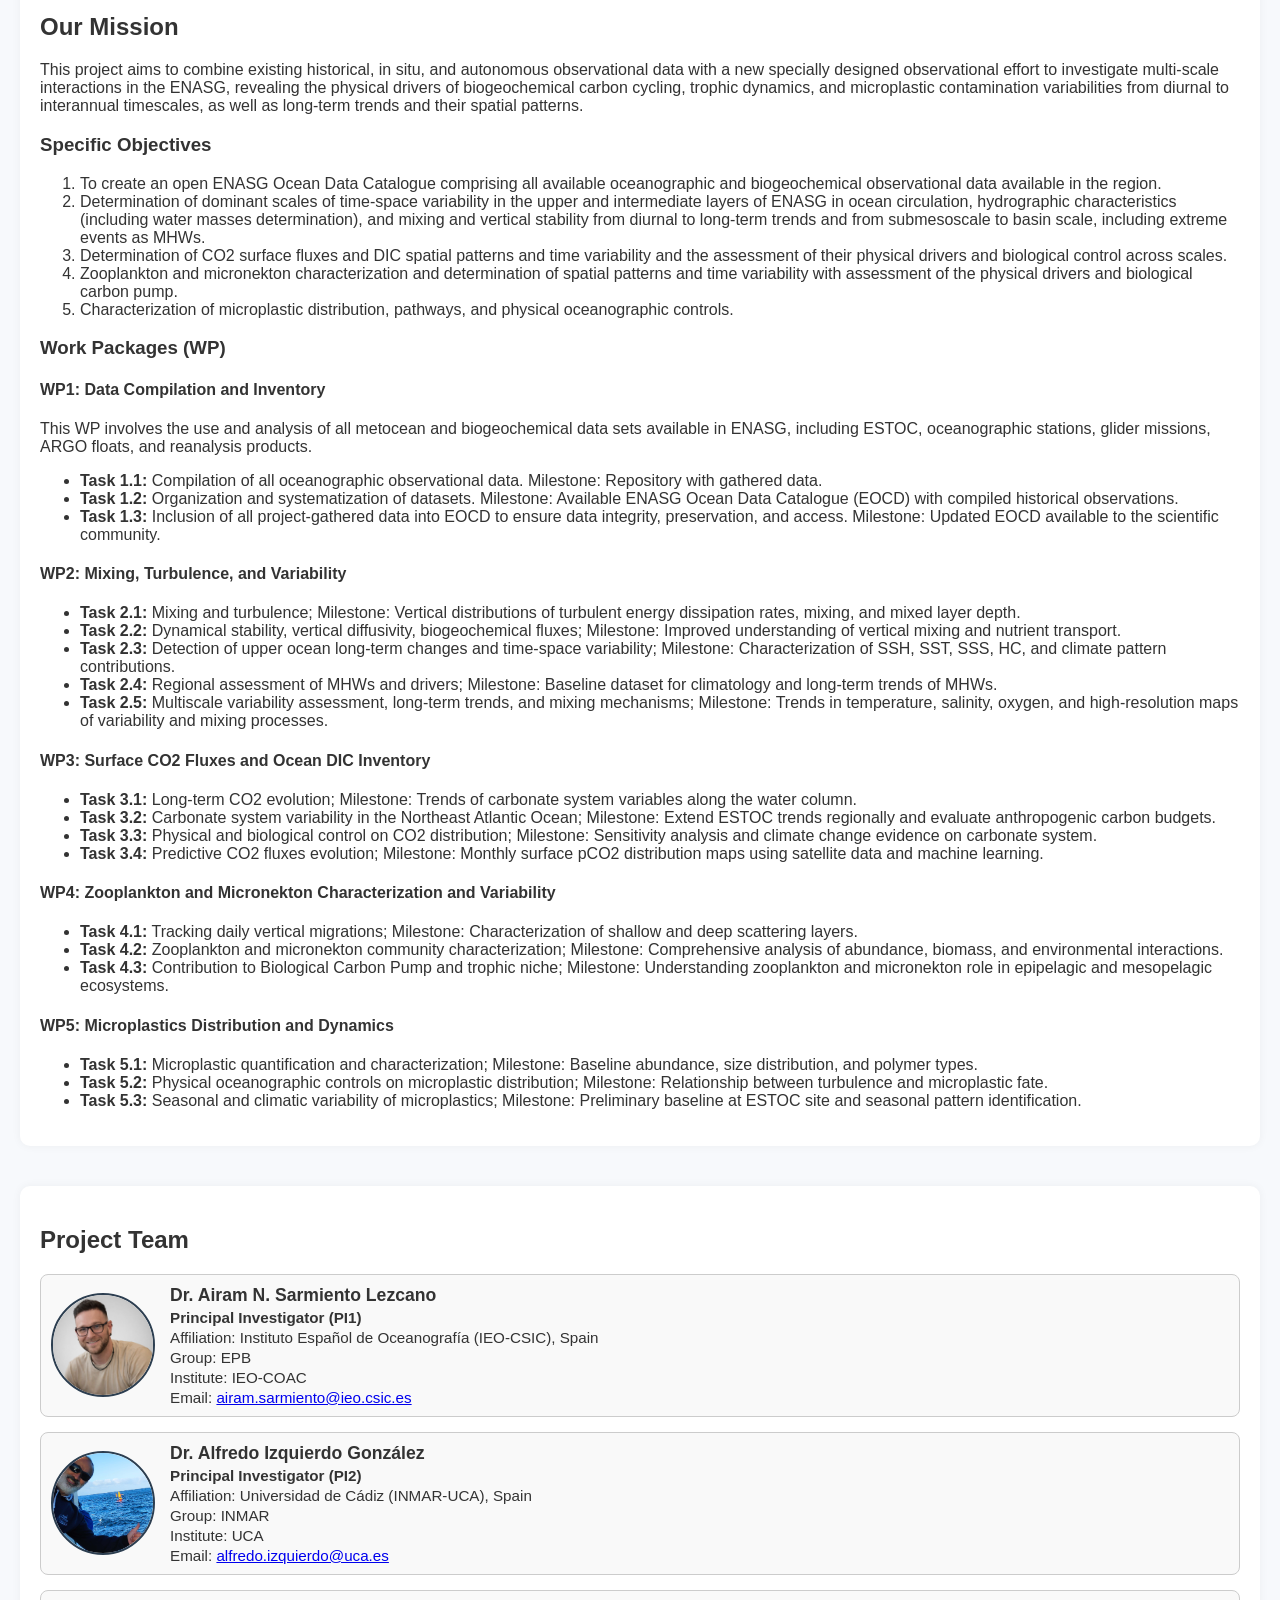
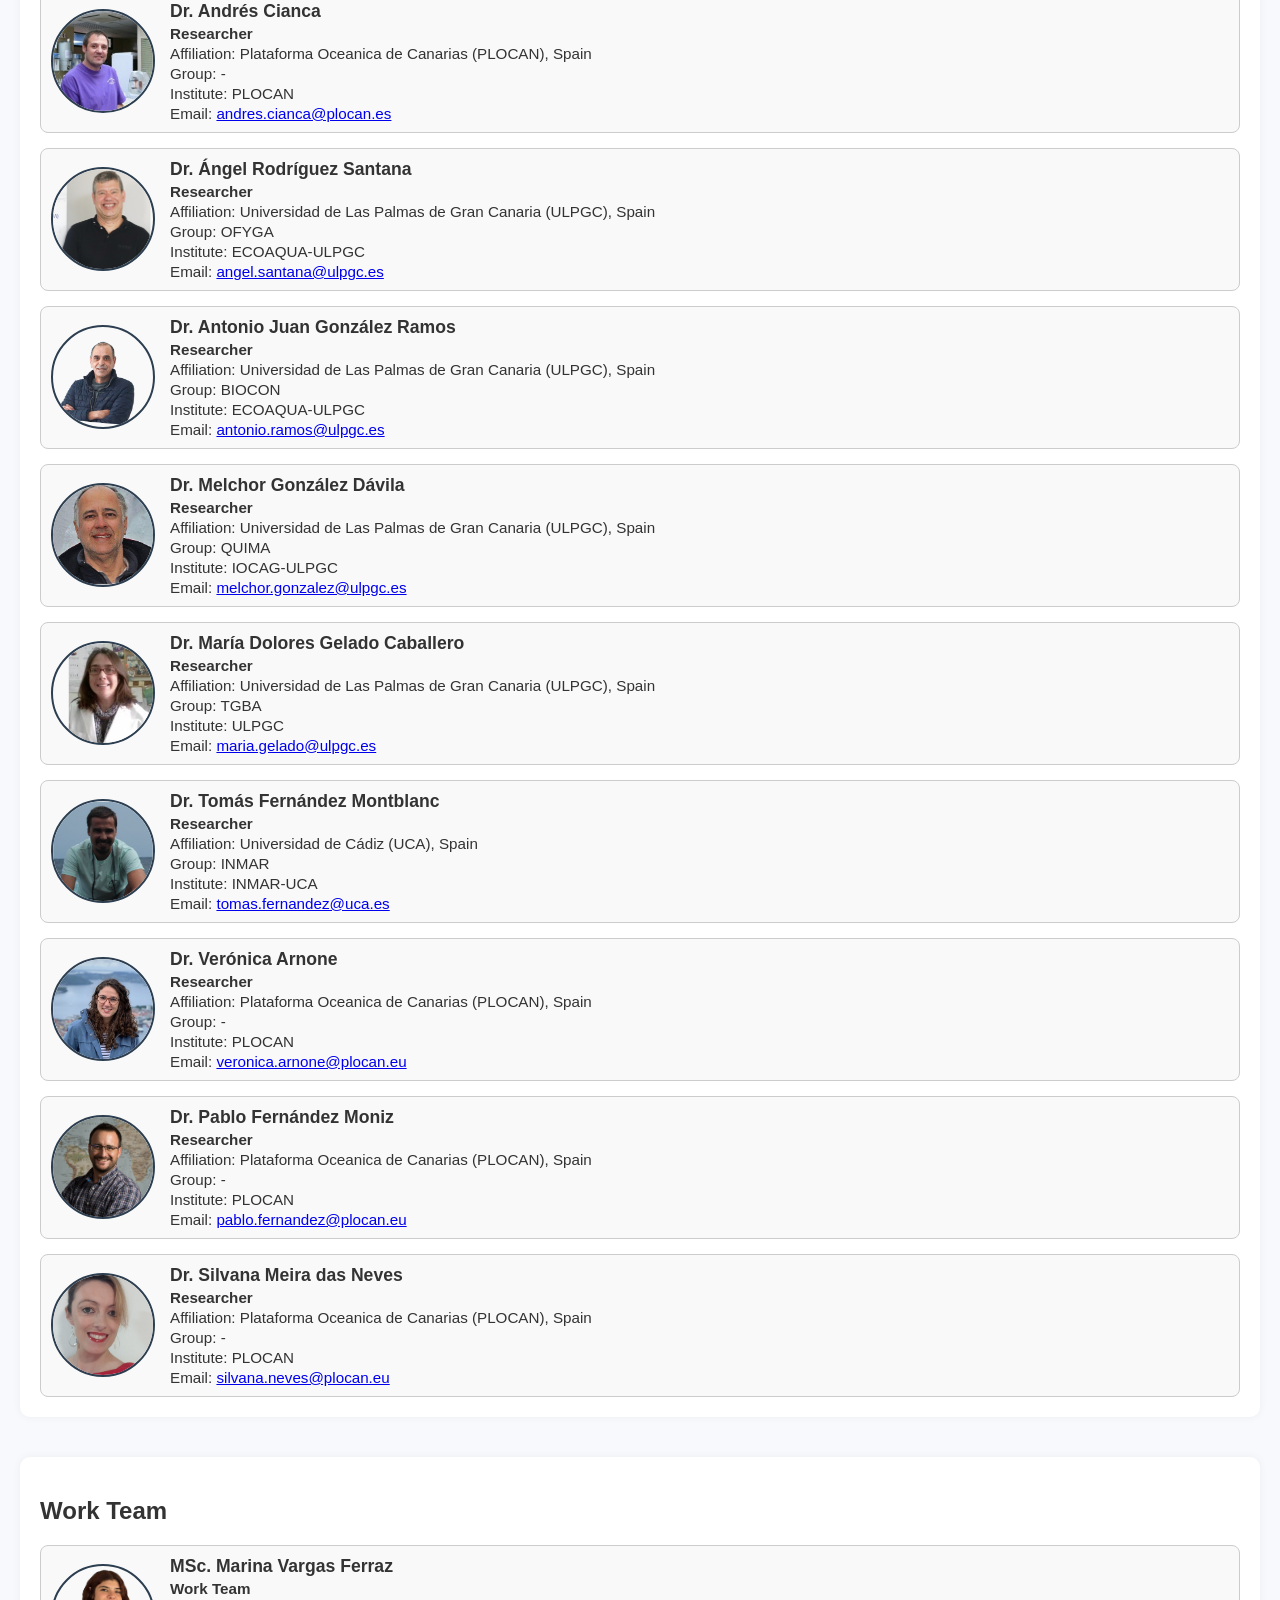
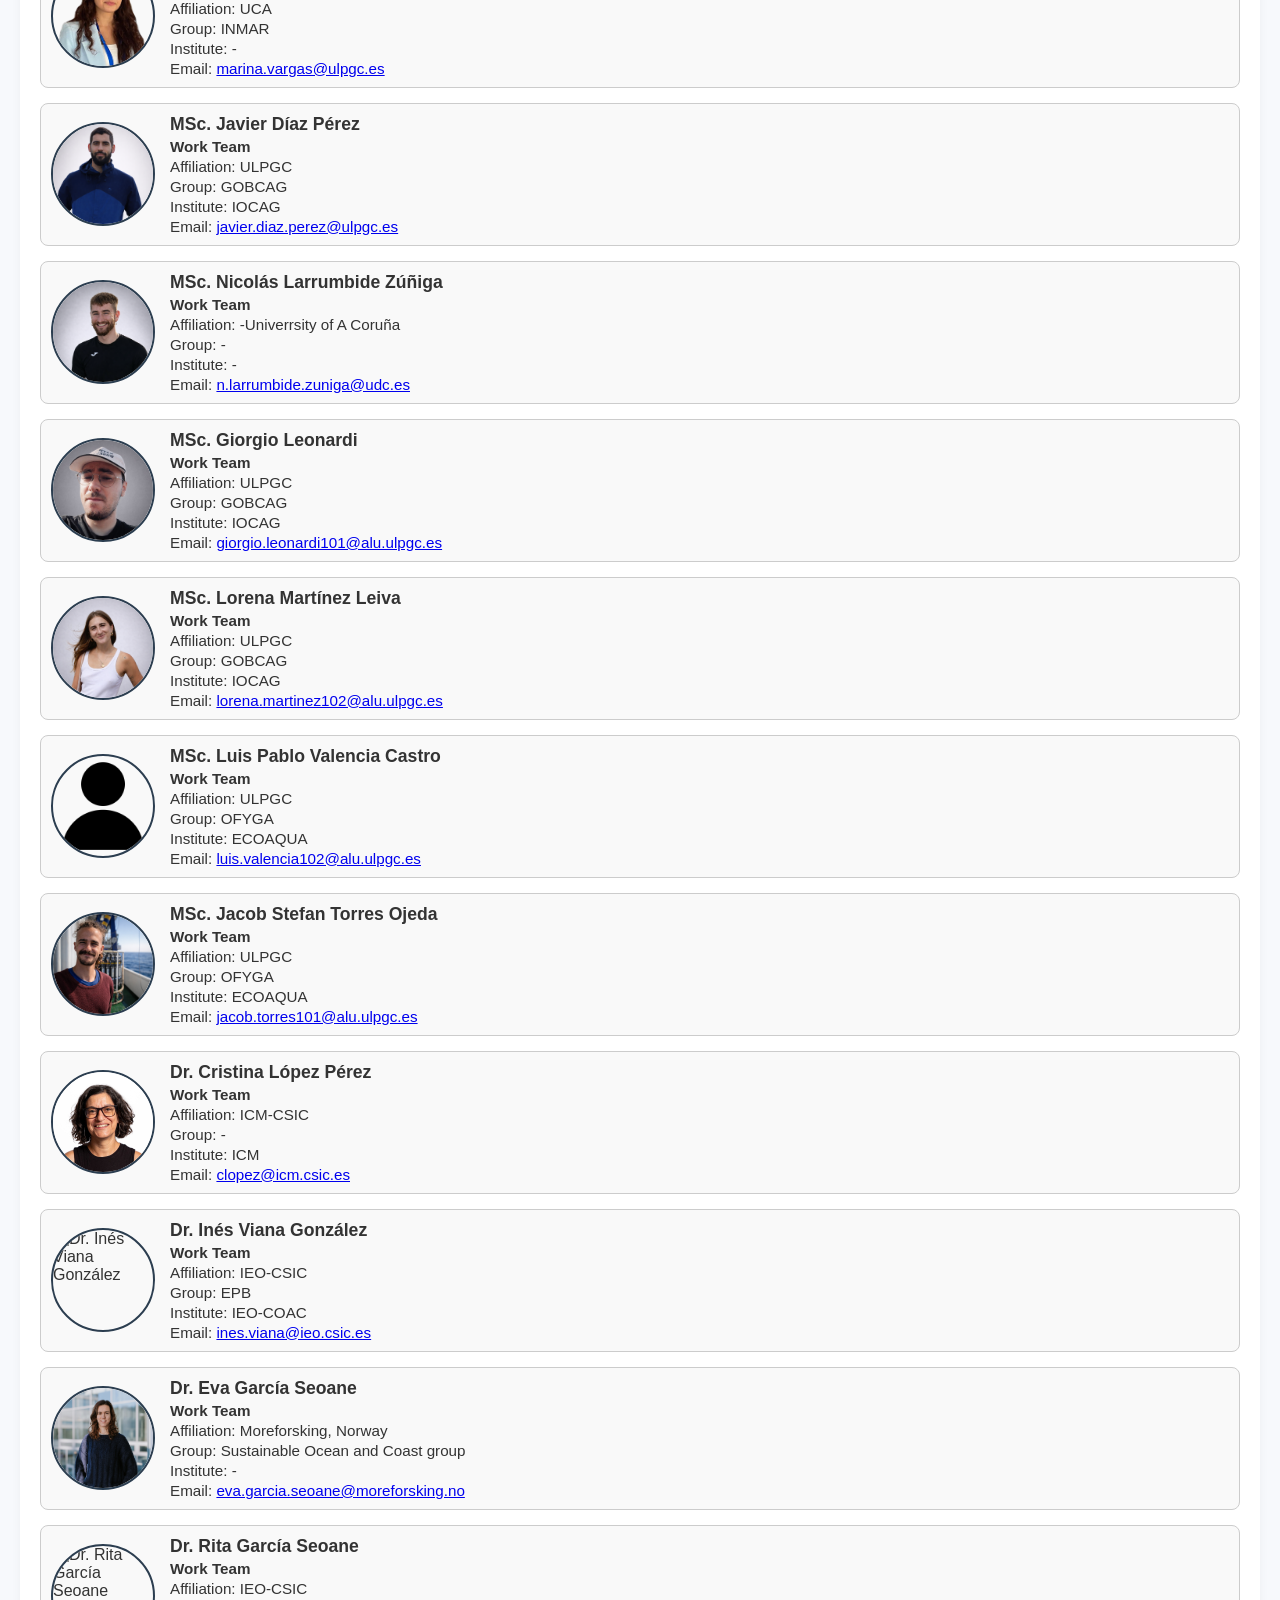
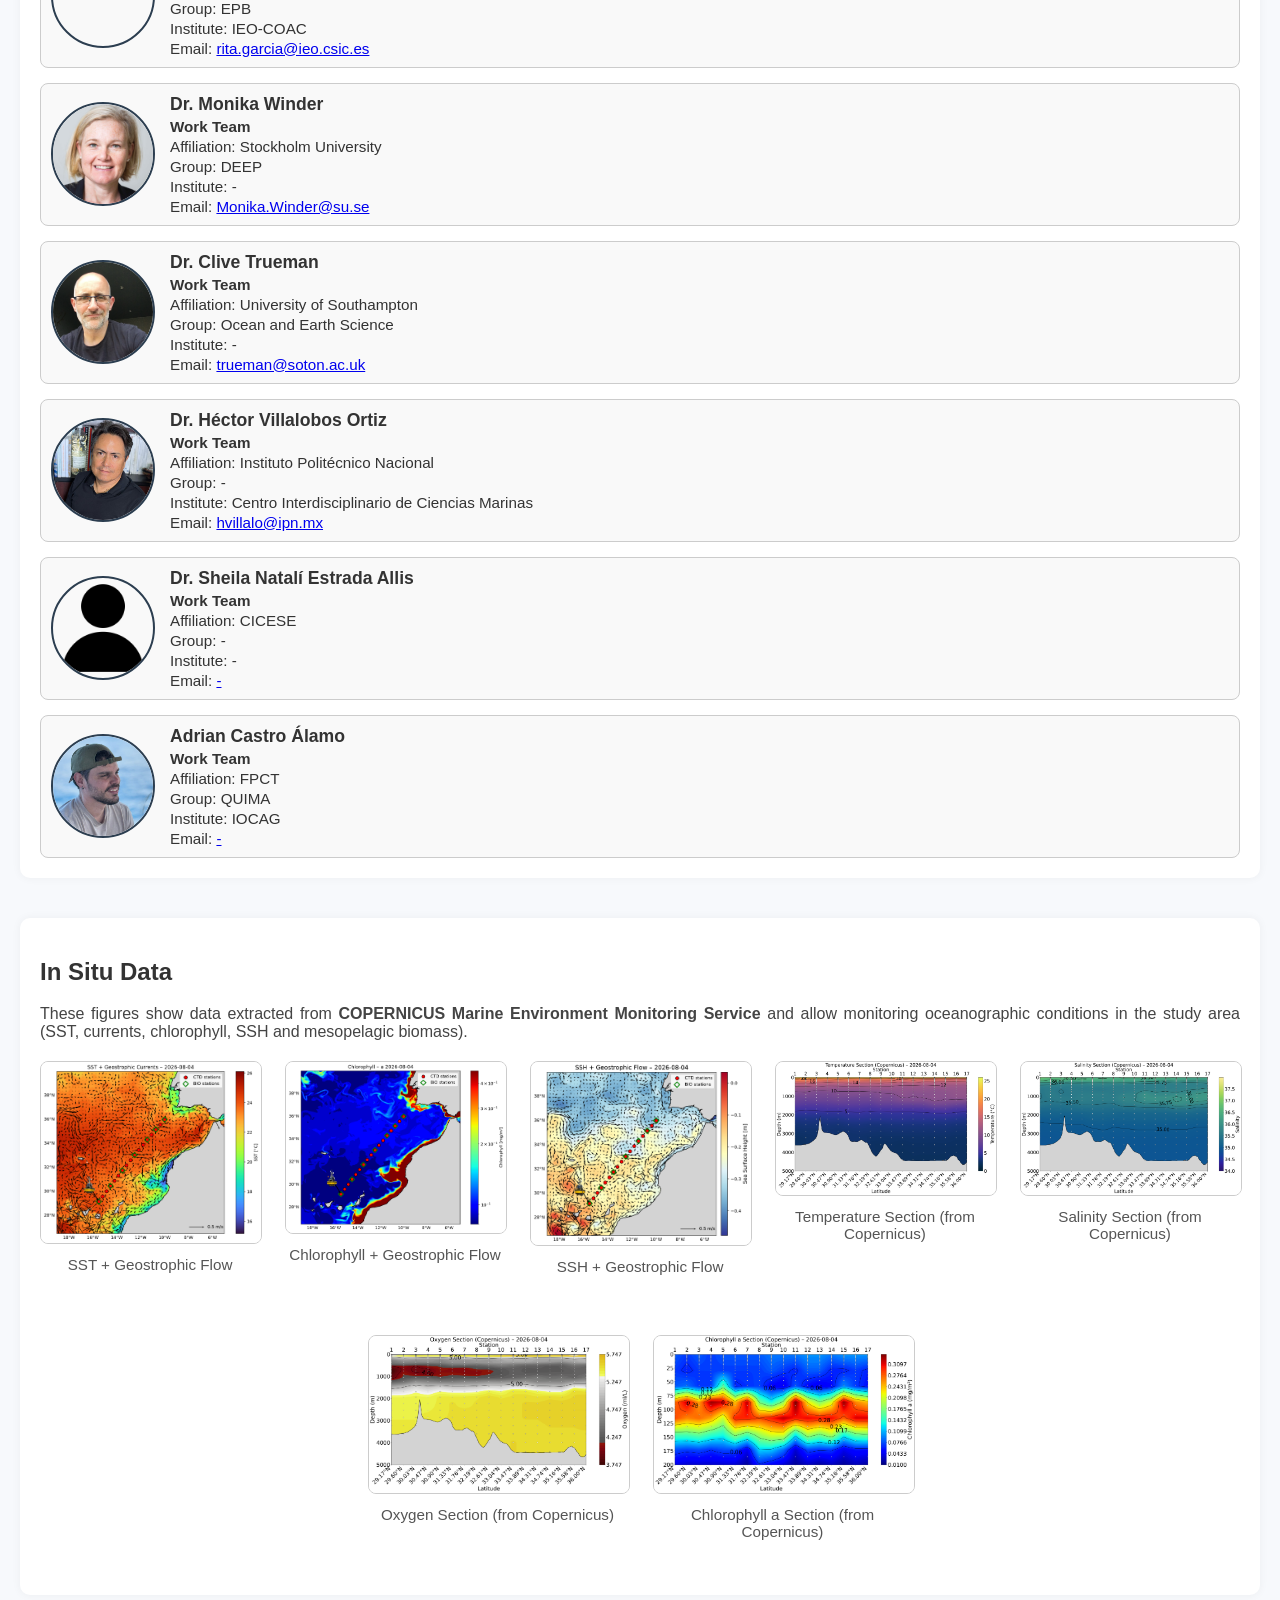
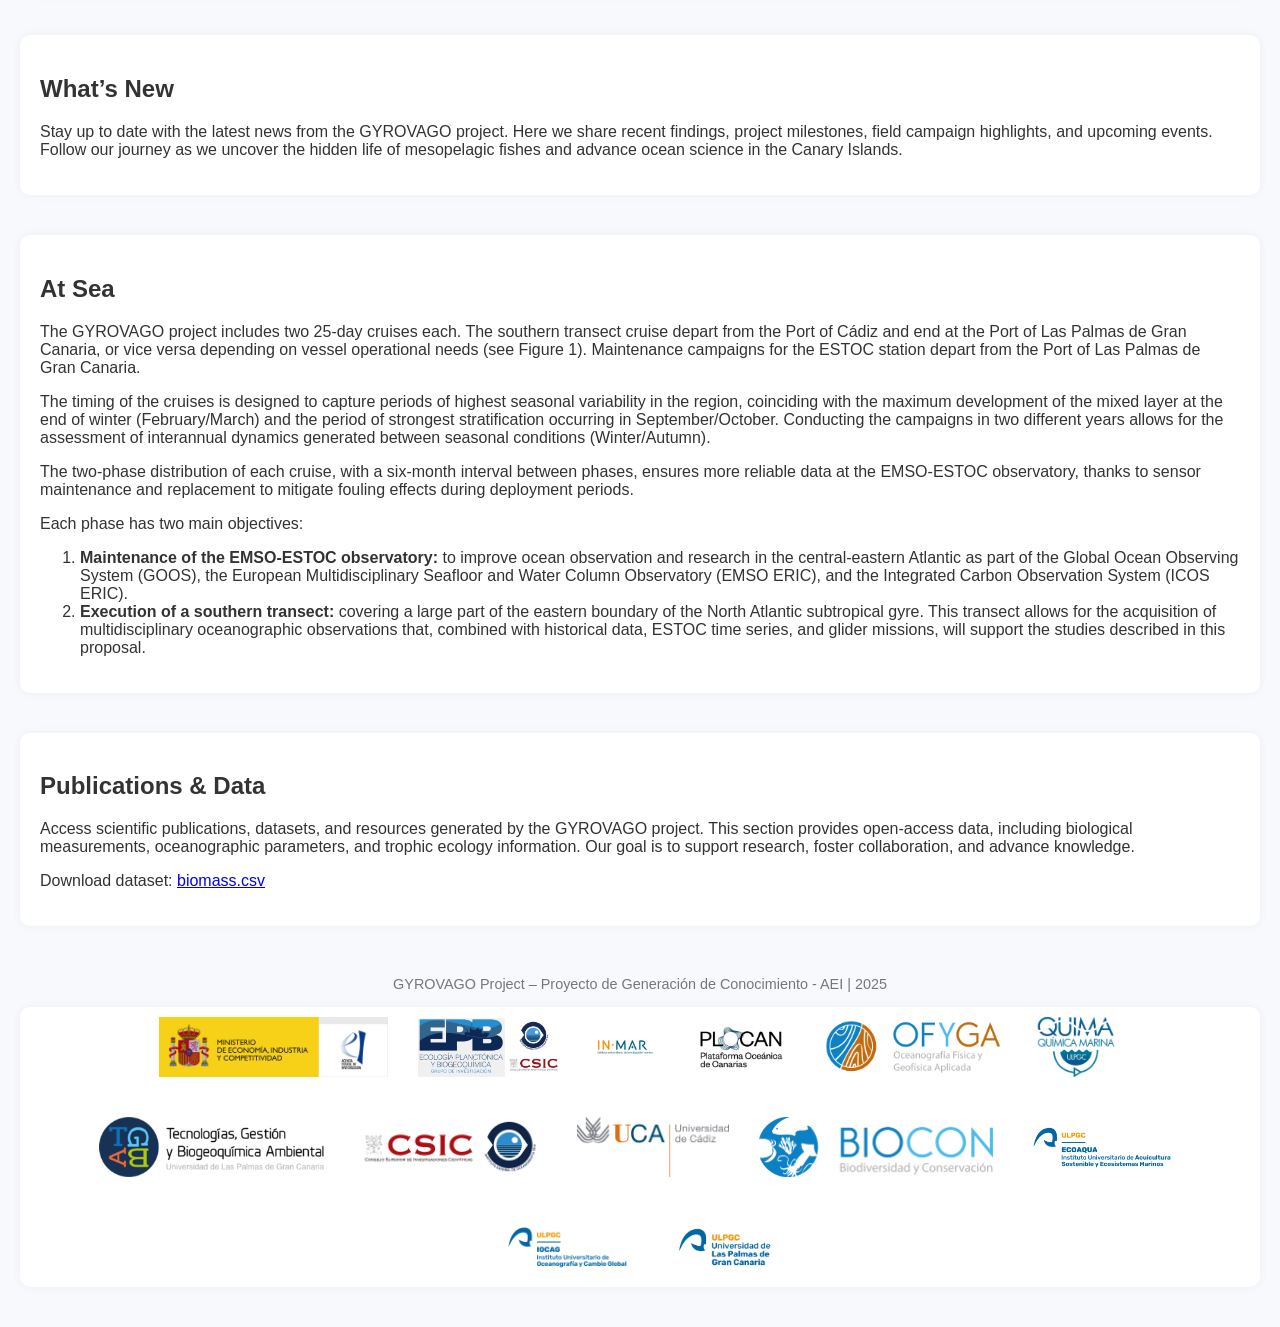
==== commit 54e04ed6: "marinaFPI" ====
--- a/index.html
+++ b/index.html
@@ -434,7 +434,7 @@
                  <!-- Miembro 1 -->         <div class="team-member">-            <img src="team/profilepicture.png" alt="MSc. Marina Vargas Ferraz" class="team-photo" onclick="openModal('modal-marina-vargas')">+            <img src="team/Marina.png" alt="MSc. Marina Vargas Ferraz" class="team-photo" onclick="openModal('modal-marina-vargas')">             <div class="team-info">                 <h3>MSc. Marina Vargas Ferraz</h3>                 <p><strong>Work Team</strong></p>
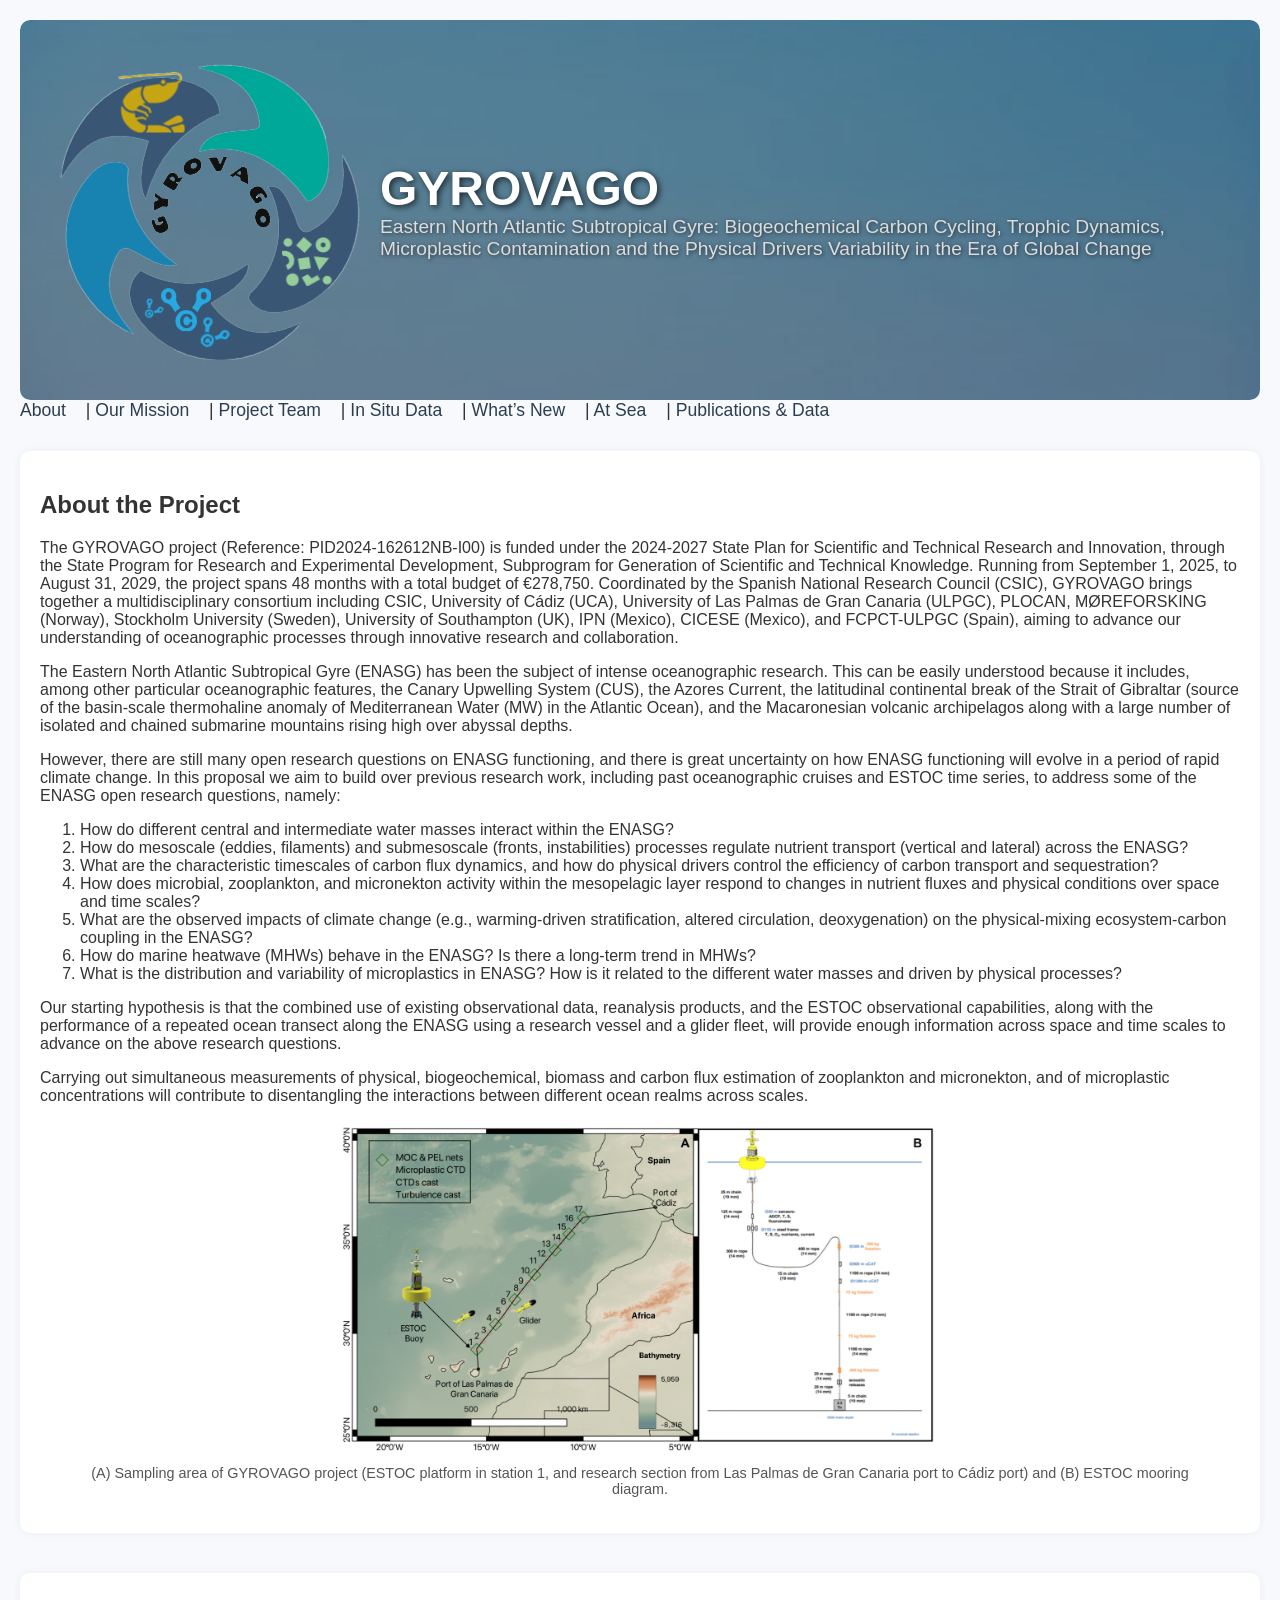
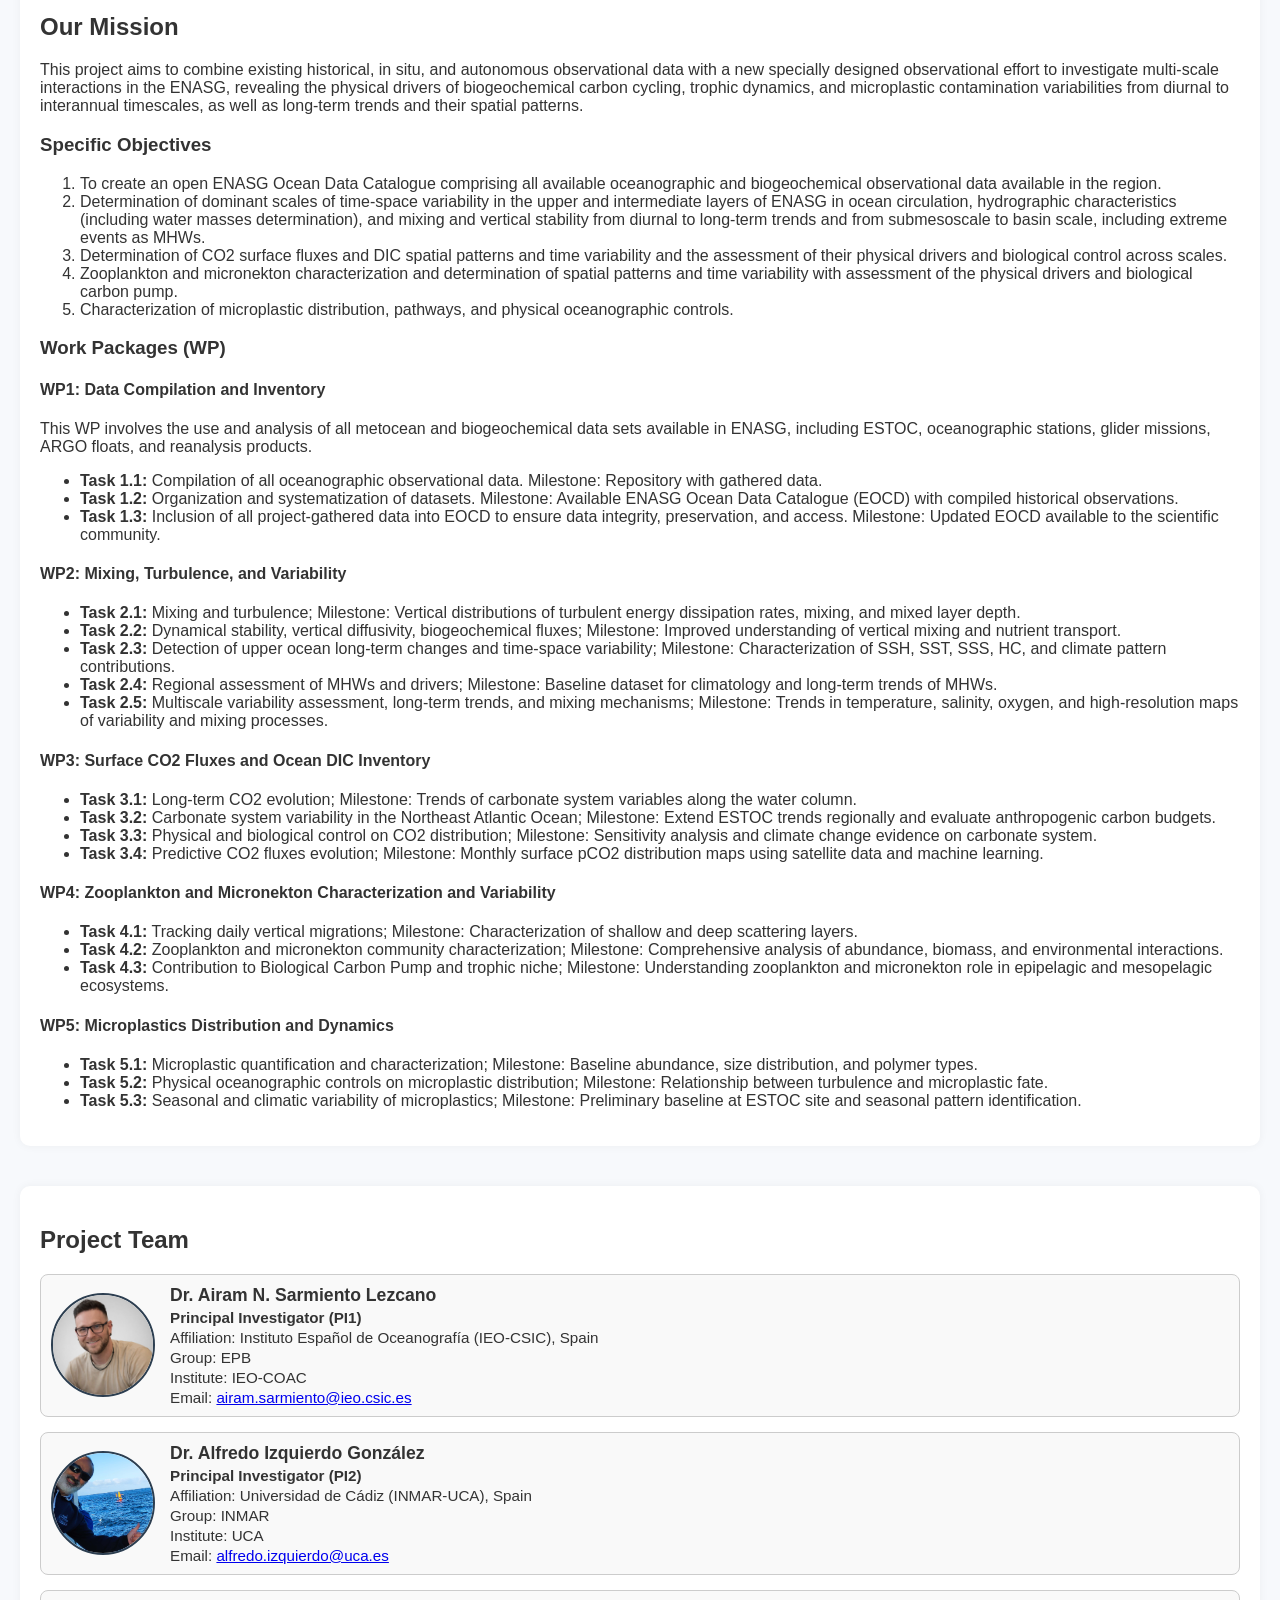
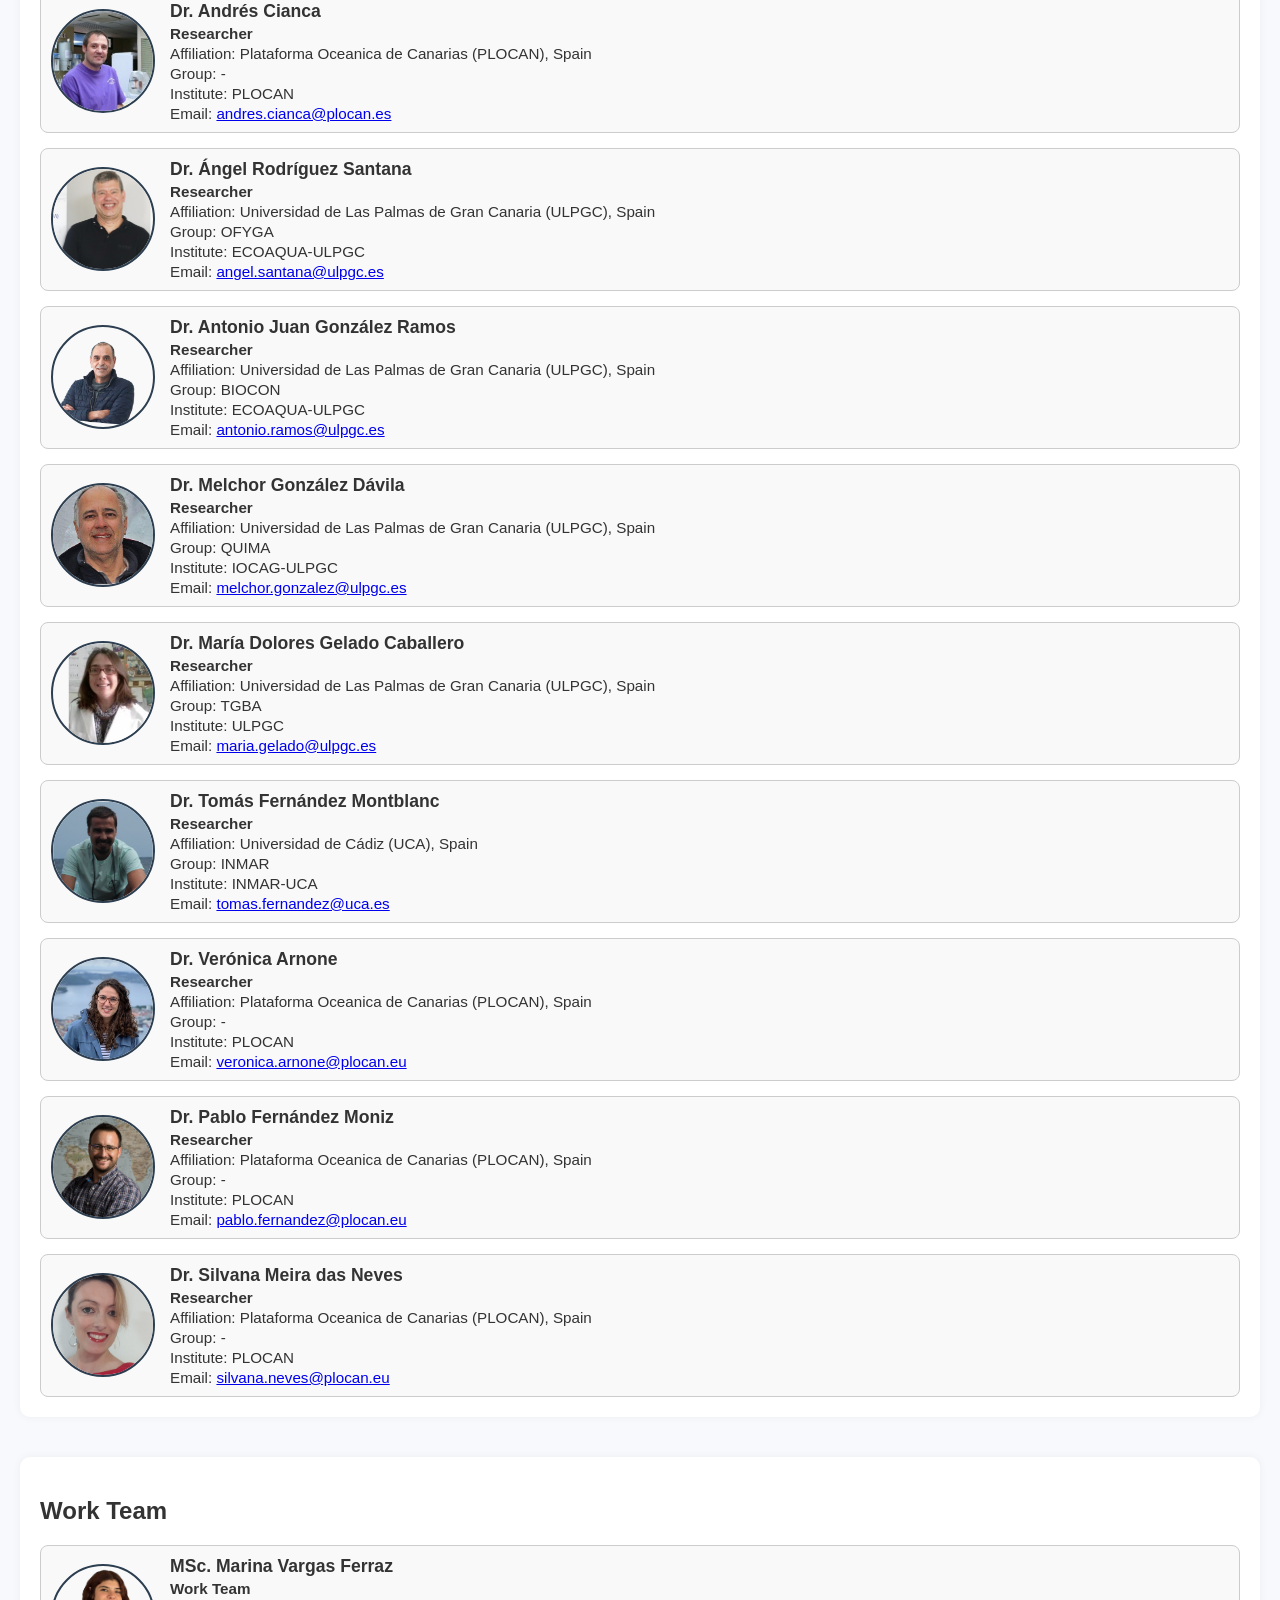
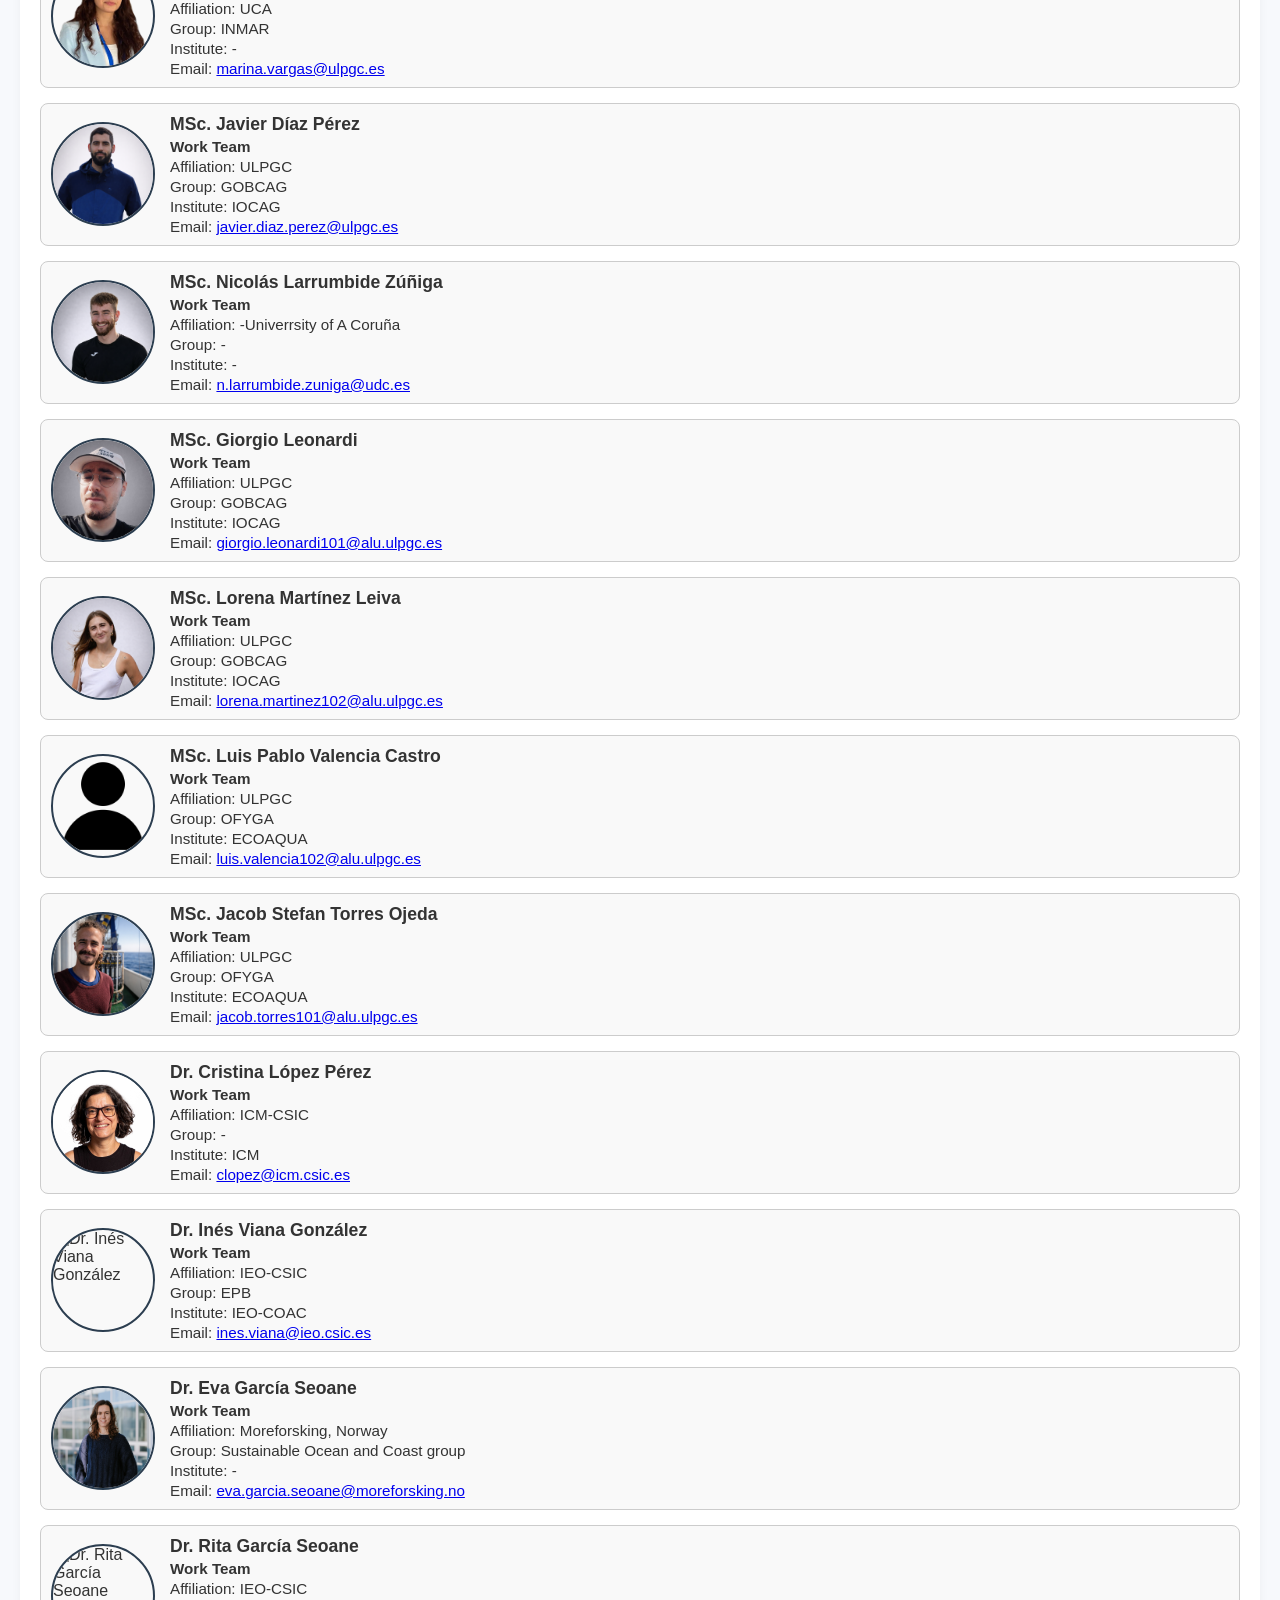
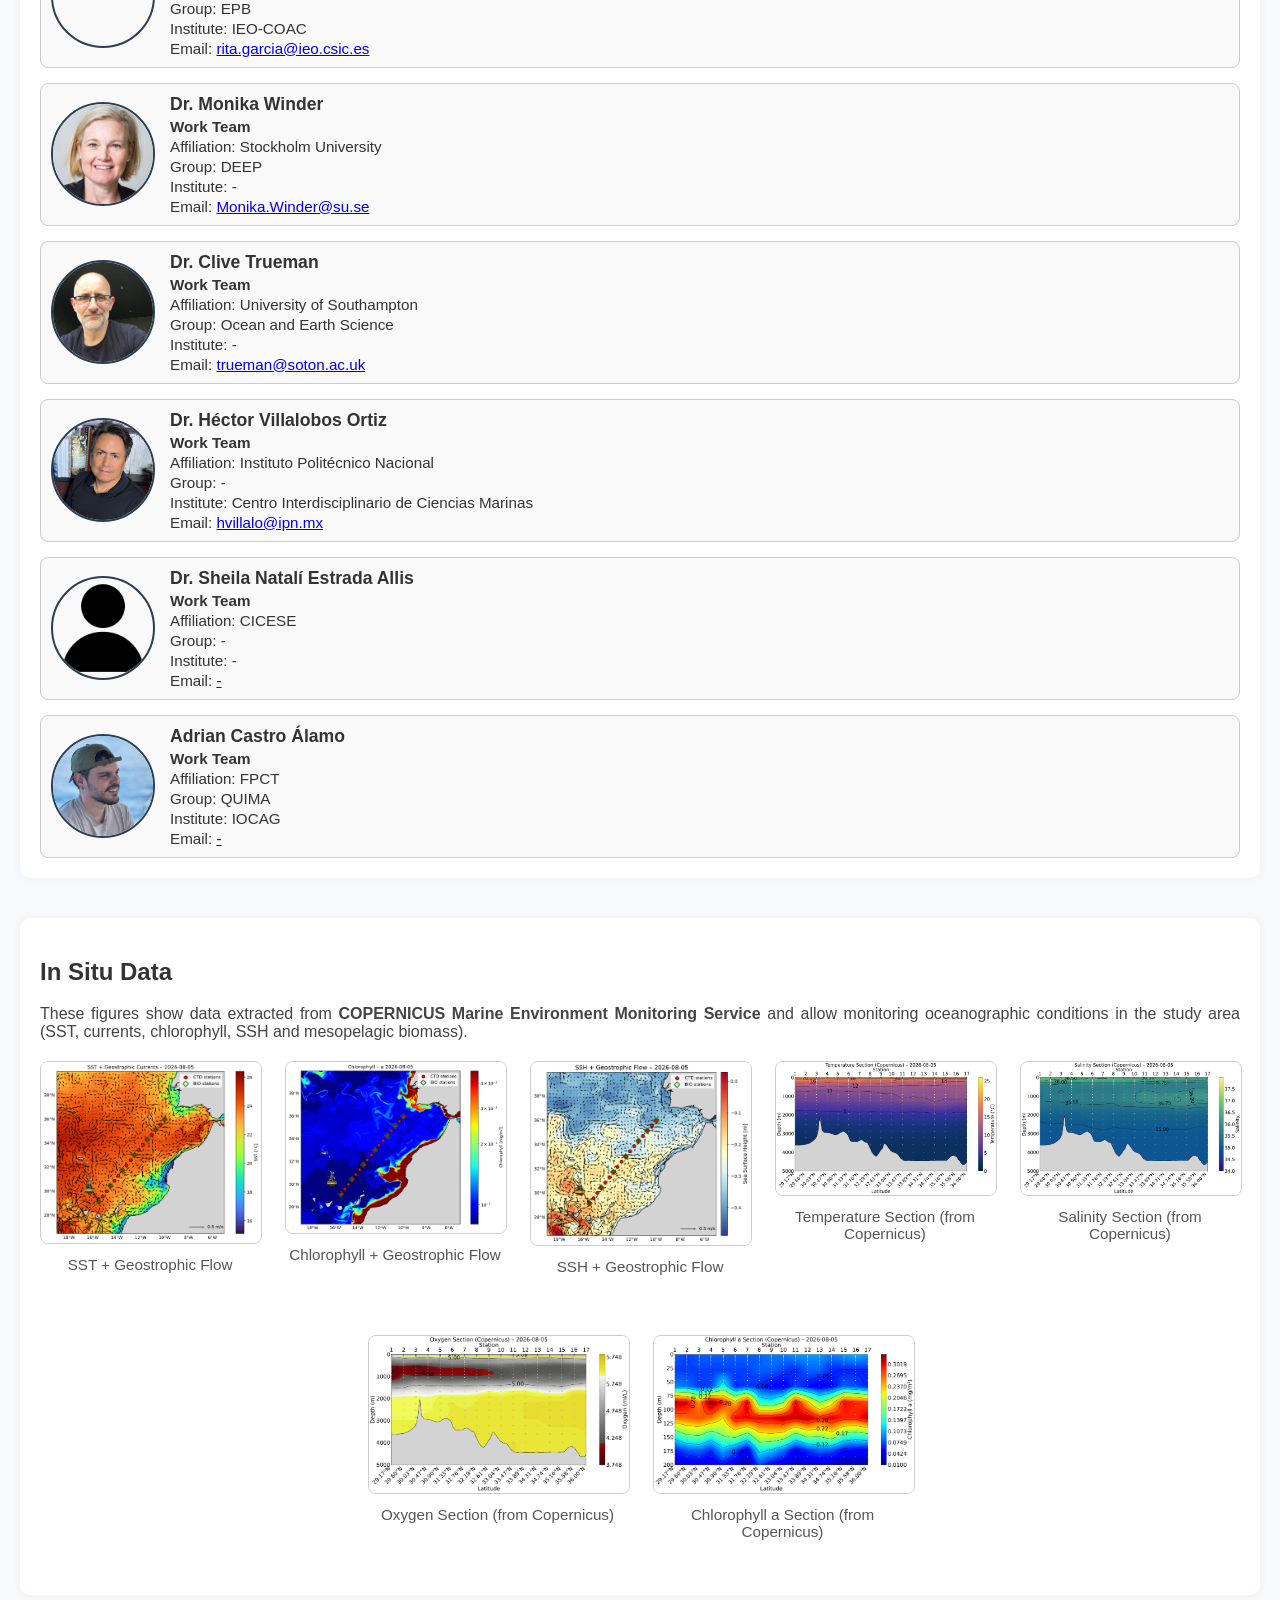
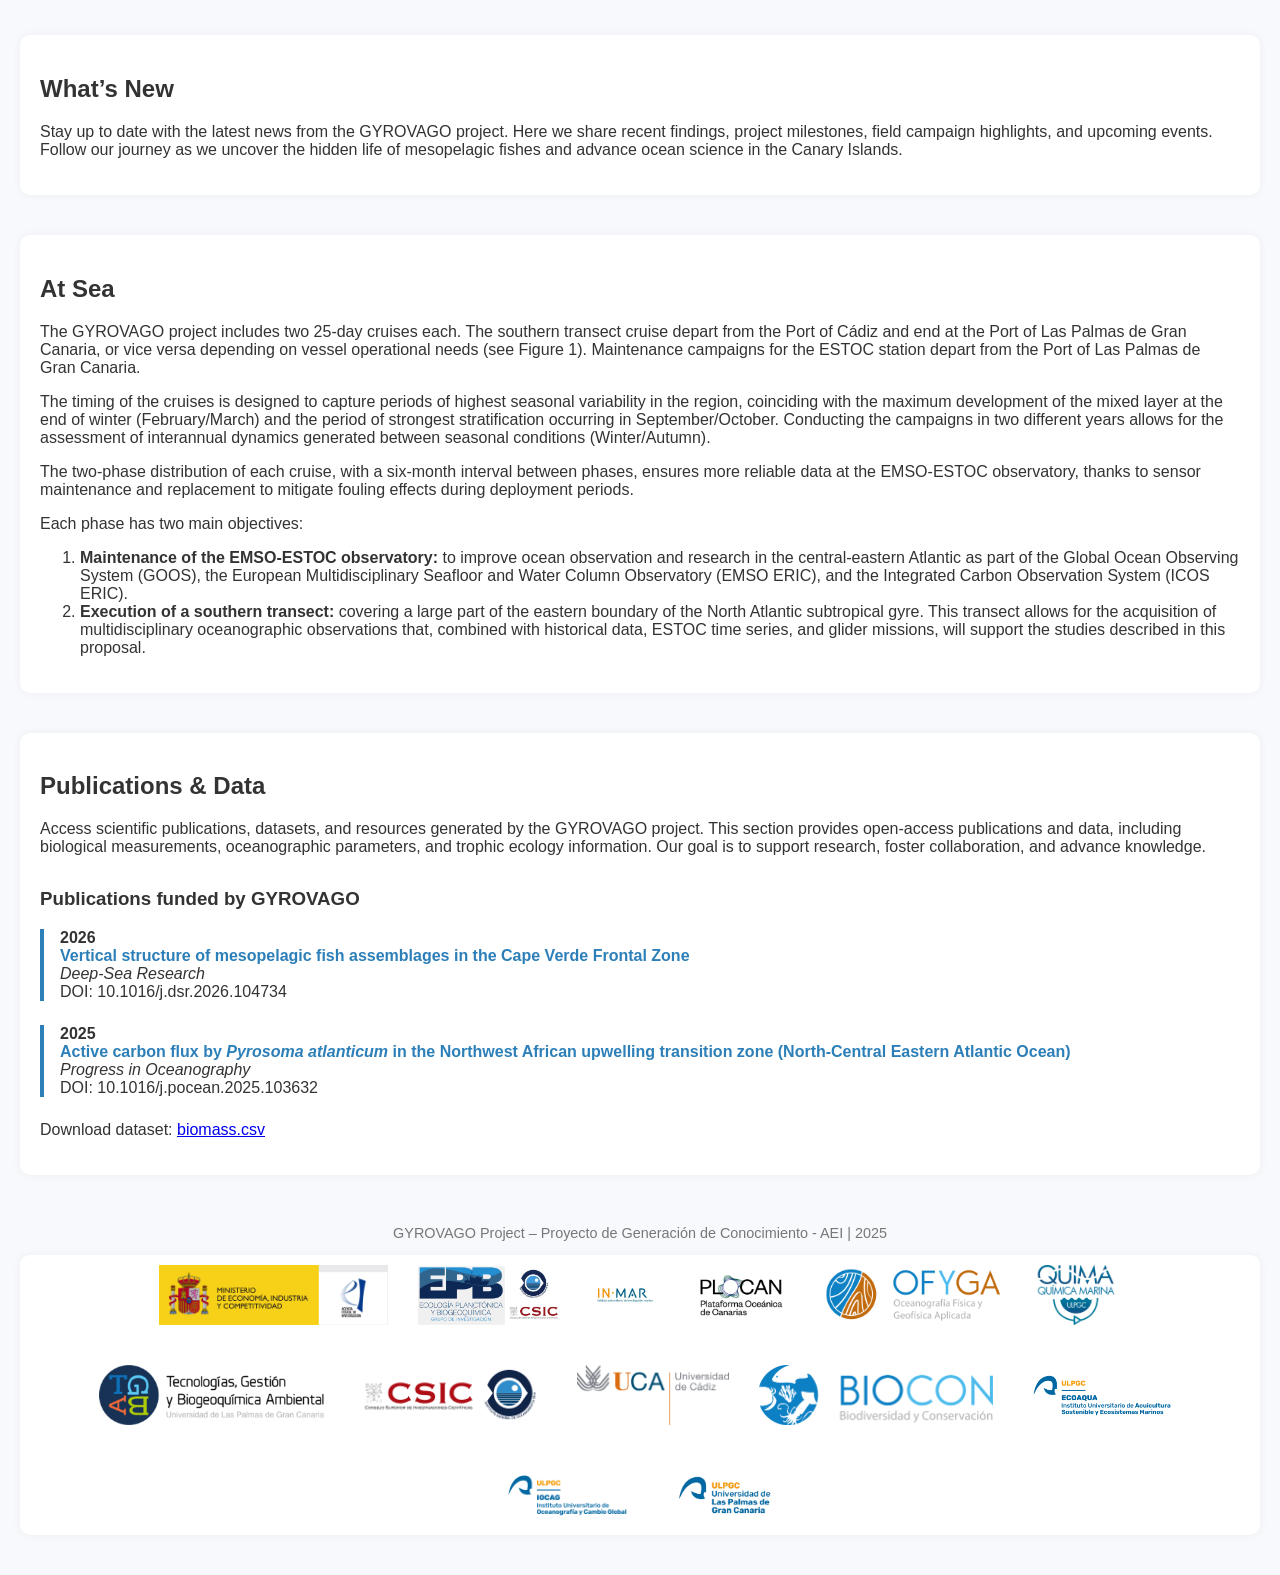
==== commit 497db636: "PUBLICATIONS2" ====
--- a/index.html
+++ b/index.html
@@ -931,16 +931,66 @@
 <!-- ================= Publications & Data ================= -->  <section id="data">+     <h2>Publications & Data</h2>-    -        <div class="data-description">-            <p>-Access scientific publications, datasets, and resources generated by the GYROVAGO project. -This section provides open-access data, including biological measurements, -oceanographic parameters, and trophic ecology information. -Our goal is to support research, foster collaboration, and advance knowledge.-            </p>-        </div>++    <div class="data-description">++        <p>++            Access scientific publications, datasets, and resources generated by the GYROVAGO project.++            This section provides open-access publications and data, including biological measurements,++            oceanographic parameters, and trophic ecology information.++            Our goal is to support research, foster collaboration, and advance knowledge.++        </p>++    </div>++    <div class="publications">++        <h3>Publications funded by GYROVAGO</h3>++        <ul class="publication-list">++            <li>++                <strong>2026</strong><br>++                <a href="https://doi.org/10.1016/j.dsr.2026.104734" target="_blank" rel="noopener">++                    Vertical structure of mesopelagic fish assemblages in the Cape Verde Frontal Zone++                </a><br>++                <em>Deep-Sea Research</em><br>++                DOI: 10.1016/j.dsr.2026.104734++            </li>++            <li>++                <strong>2025</strong><br>++                <a href="https://doi.org/10.1016/j.pocean.2025.103632" target="_blank" rel="noopener">++                    Active carbon flux by <em>Pyrosoma atlanticum</em> in the Northwest African upwelling transition zone (North-Central Eastern Atlantic Ocean)++                </a><br>++                <em>Progress in Oceanography</em><br>++                DOI: 10.1016/j.pocean.2025.103632++            </li>++        </ul>++    </div>               <p>Download dataset:
--- a/style.css
+++ b/style.css
@@ -263,6 +263,34 @@
 }  /* ============================= */+++.publications {+    margin-top: 2rem;+}++.publication-list {+    list-style: none;+    padding: 0;+}++.publication-list li {+    margin-bottom: 1.5rem;+    padding-left: 1rem;+    border-left: 4px solid #2c7fb8;+}++.publication-list a {+    font-weight: 600;+    color: #2c7fb8;+    text-decoration: none;+}++.publication-list a:hover {+    text-decoration: underline;+}++/* ============================= */ /* IMAGE MODAL (Lightbox Style) */ /* ============================= */ 
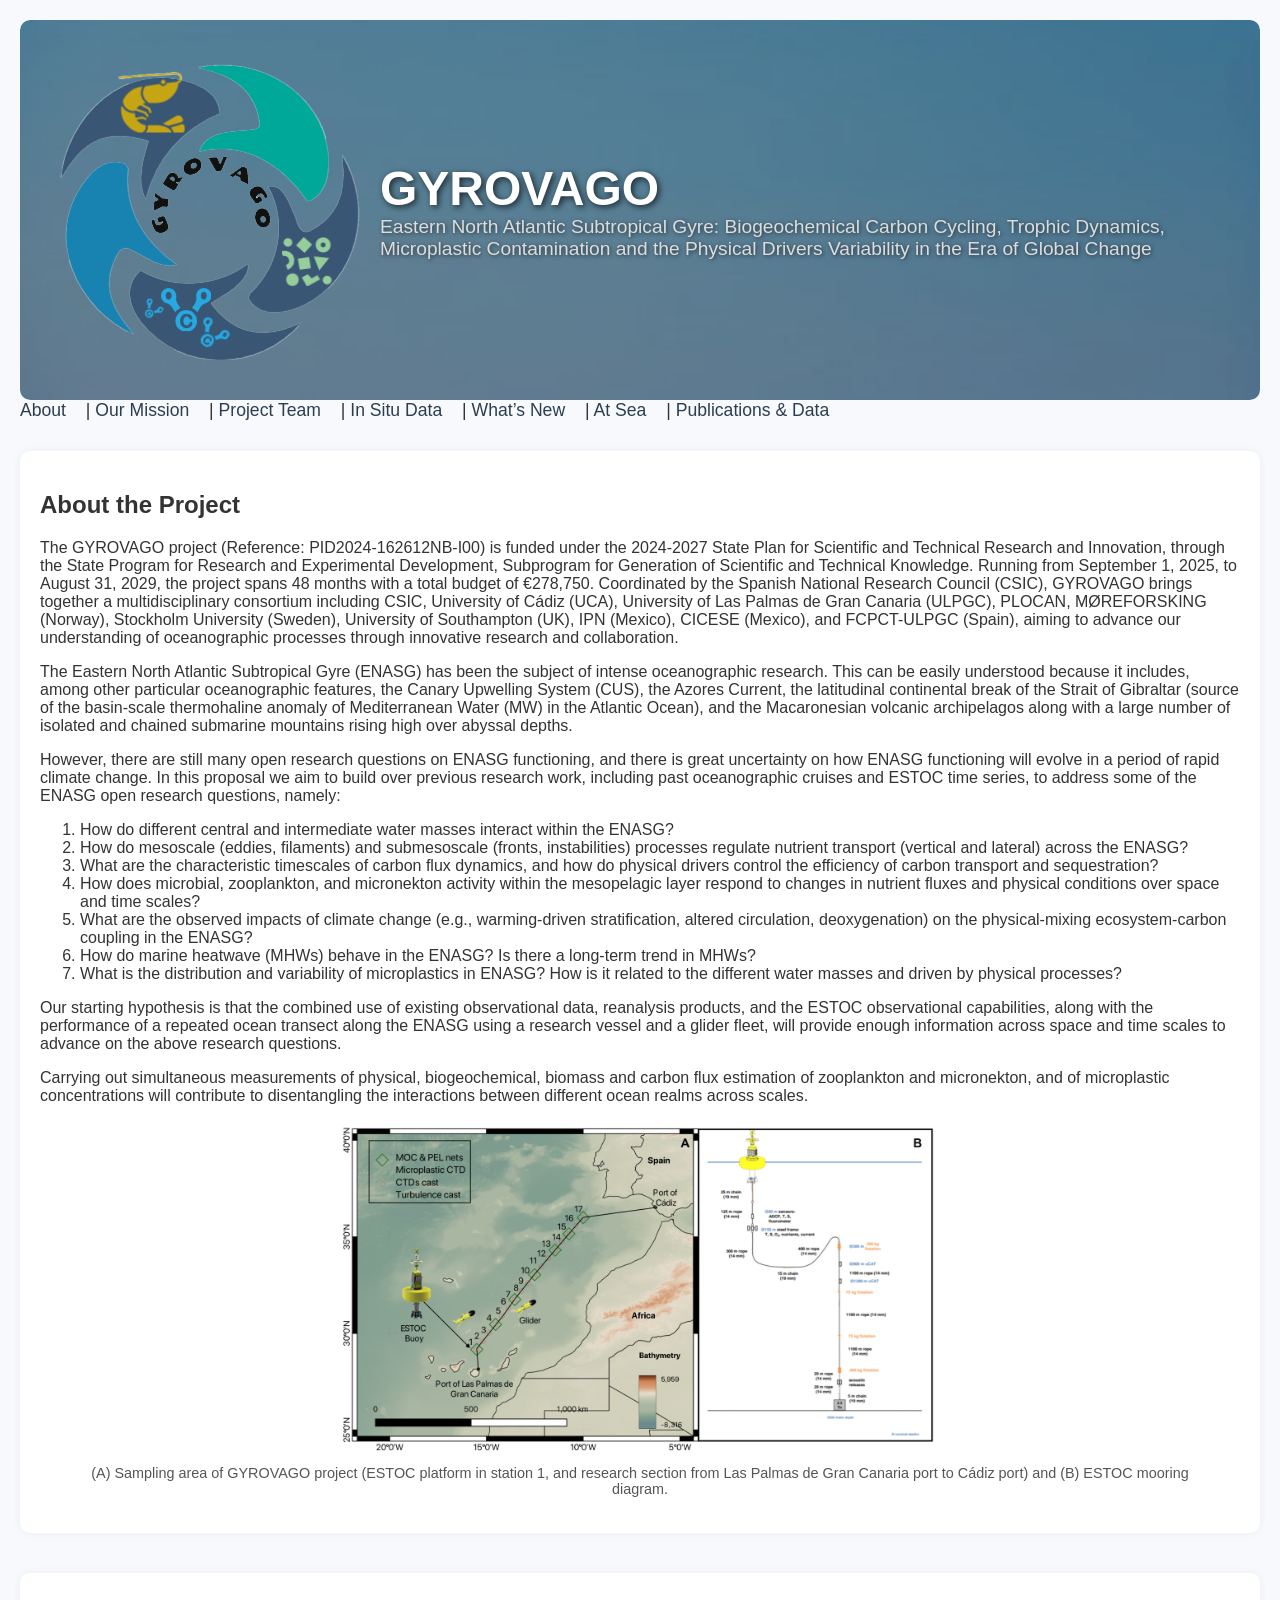
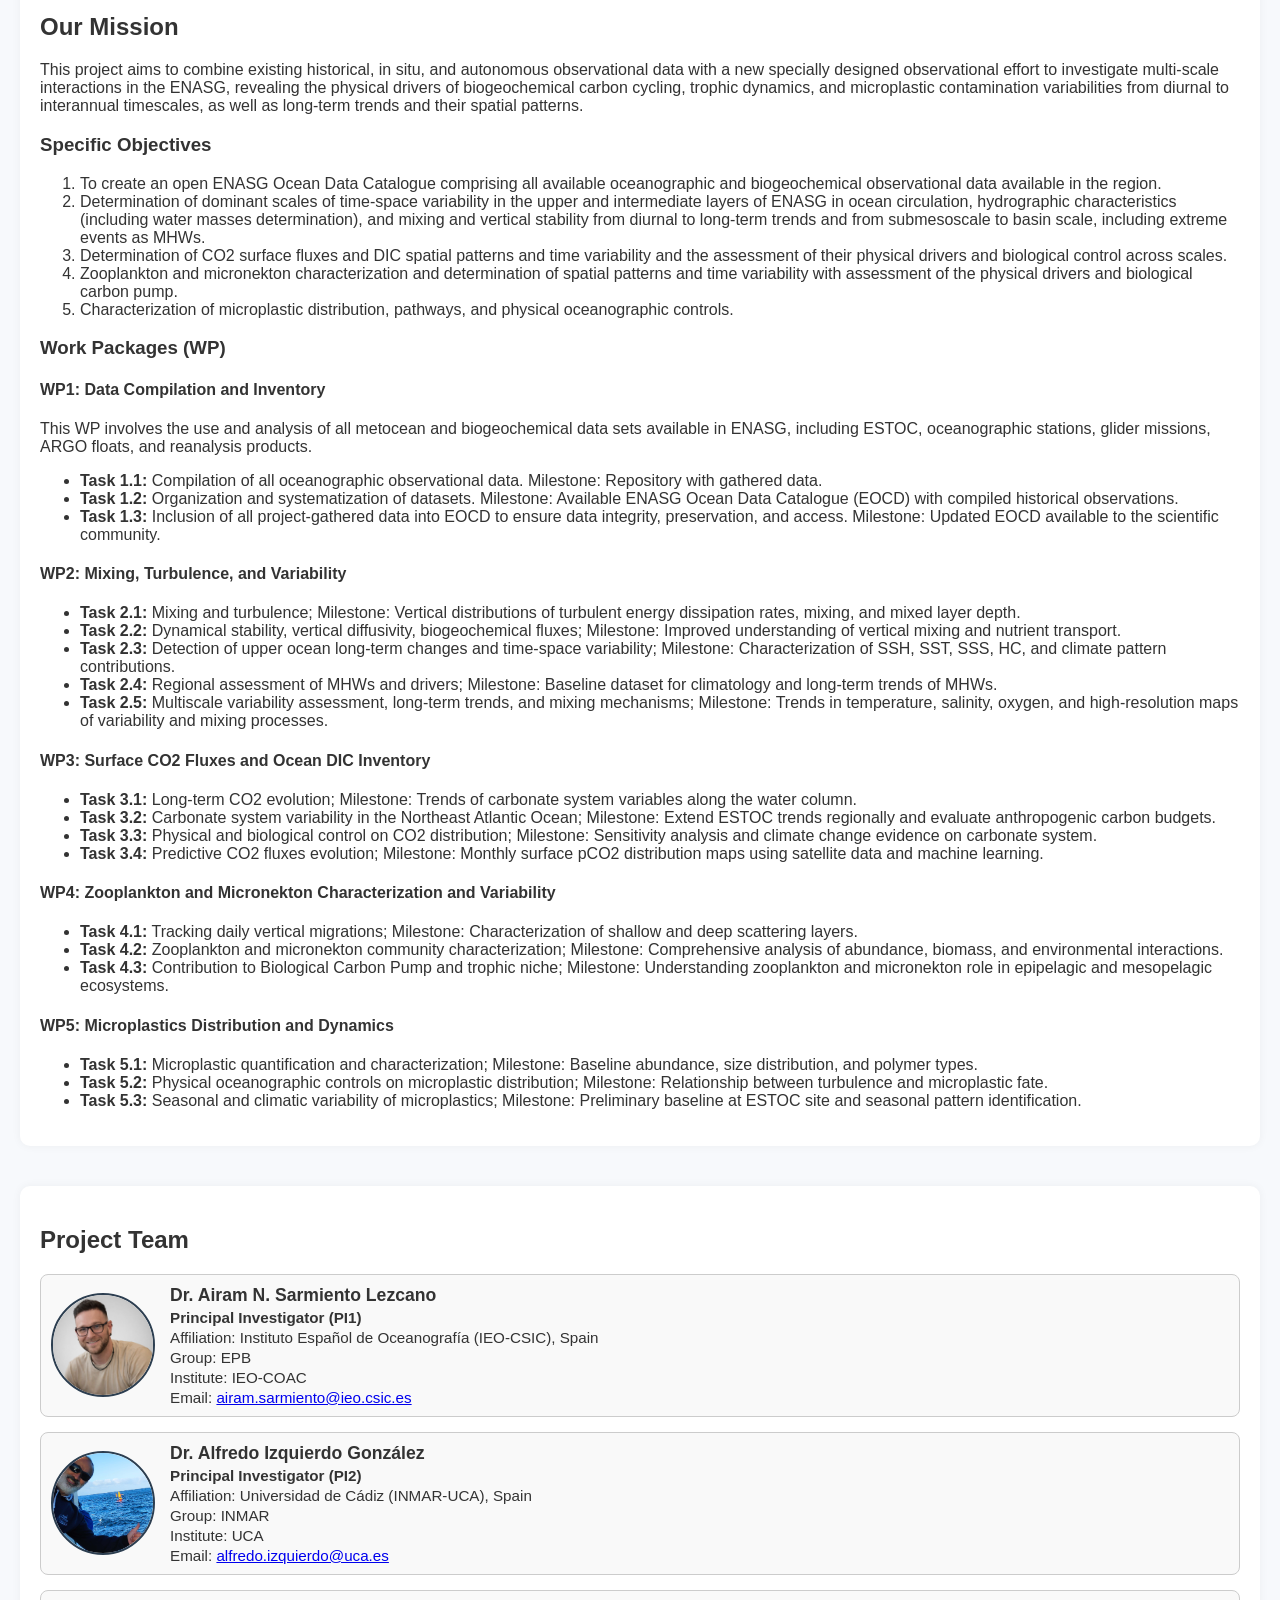
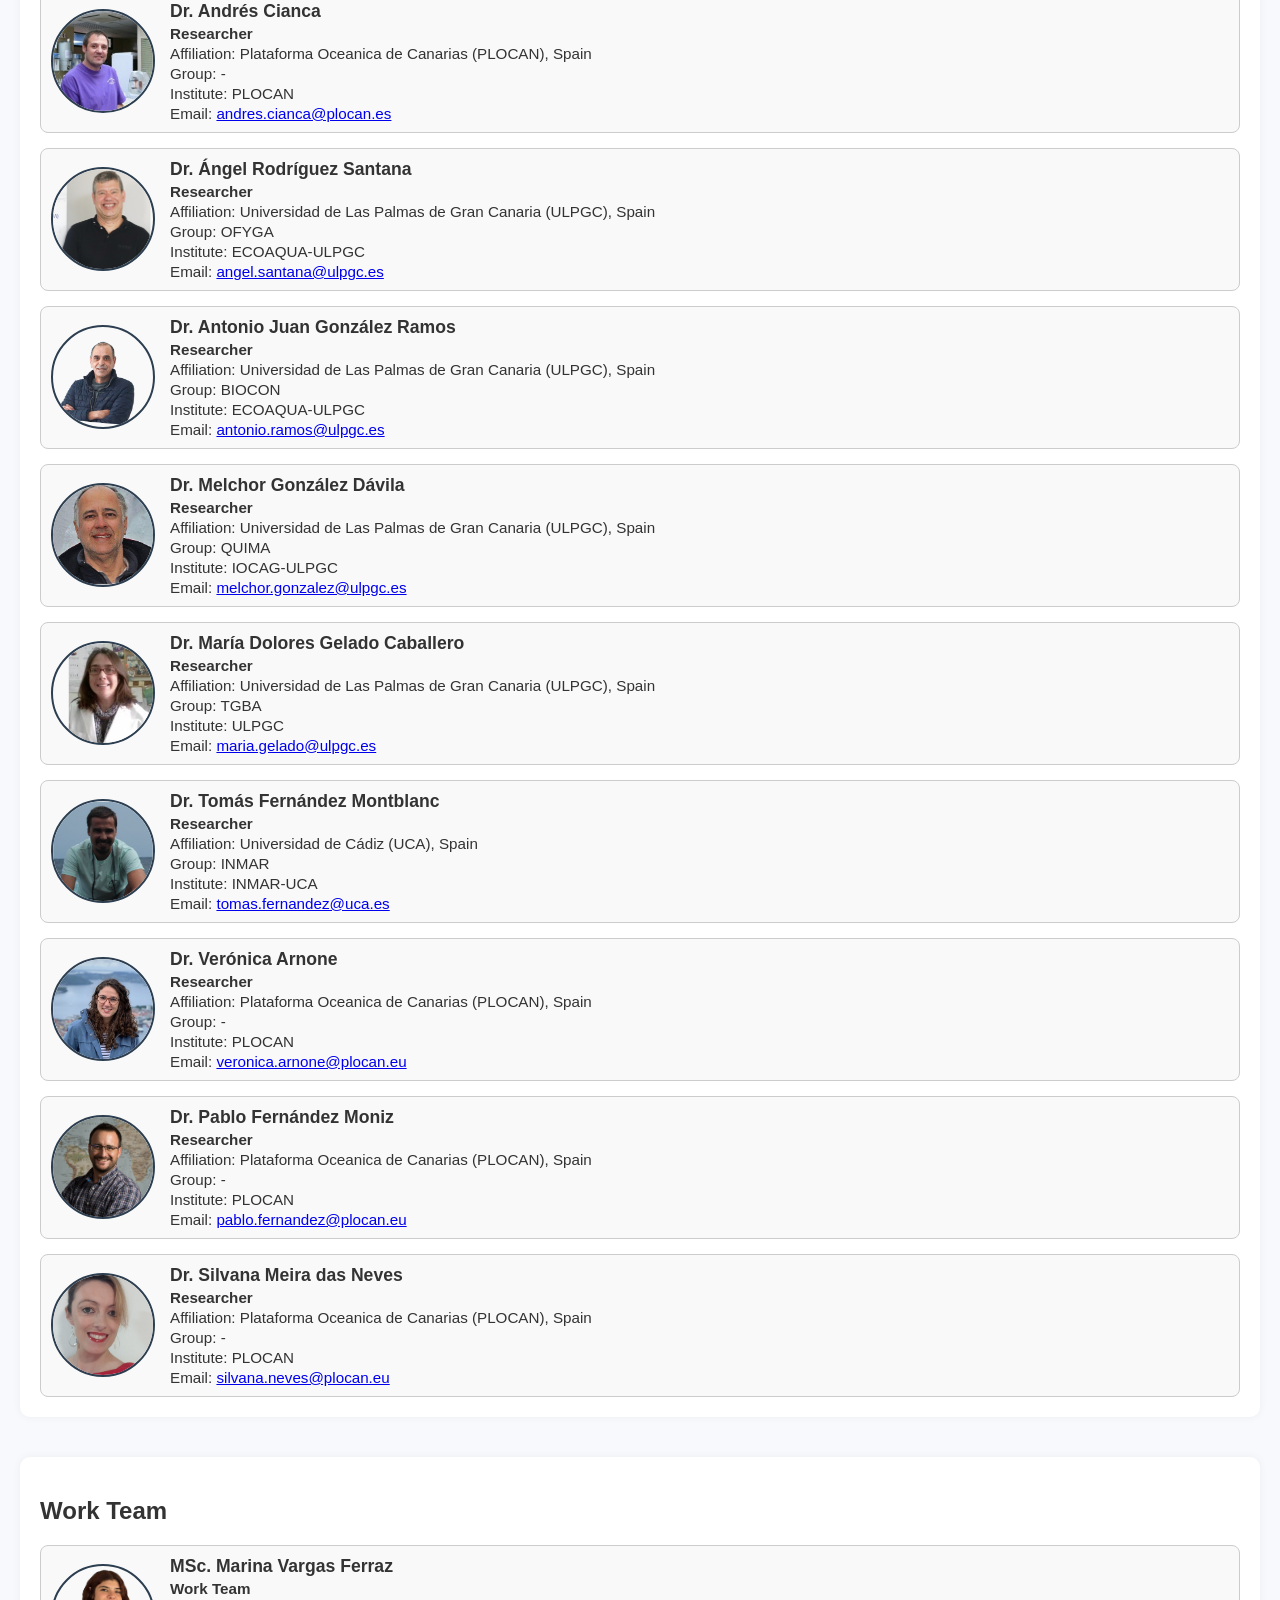
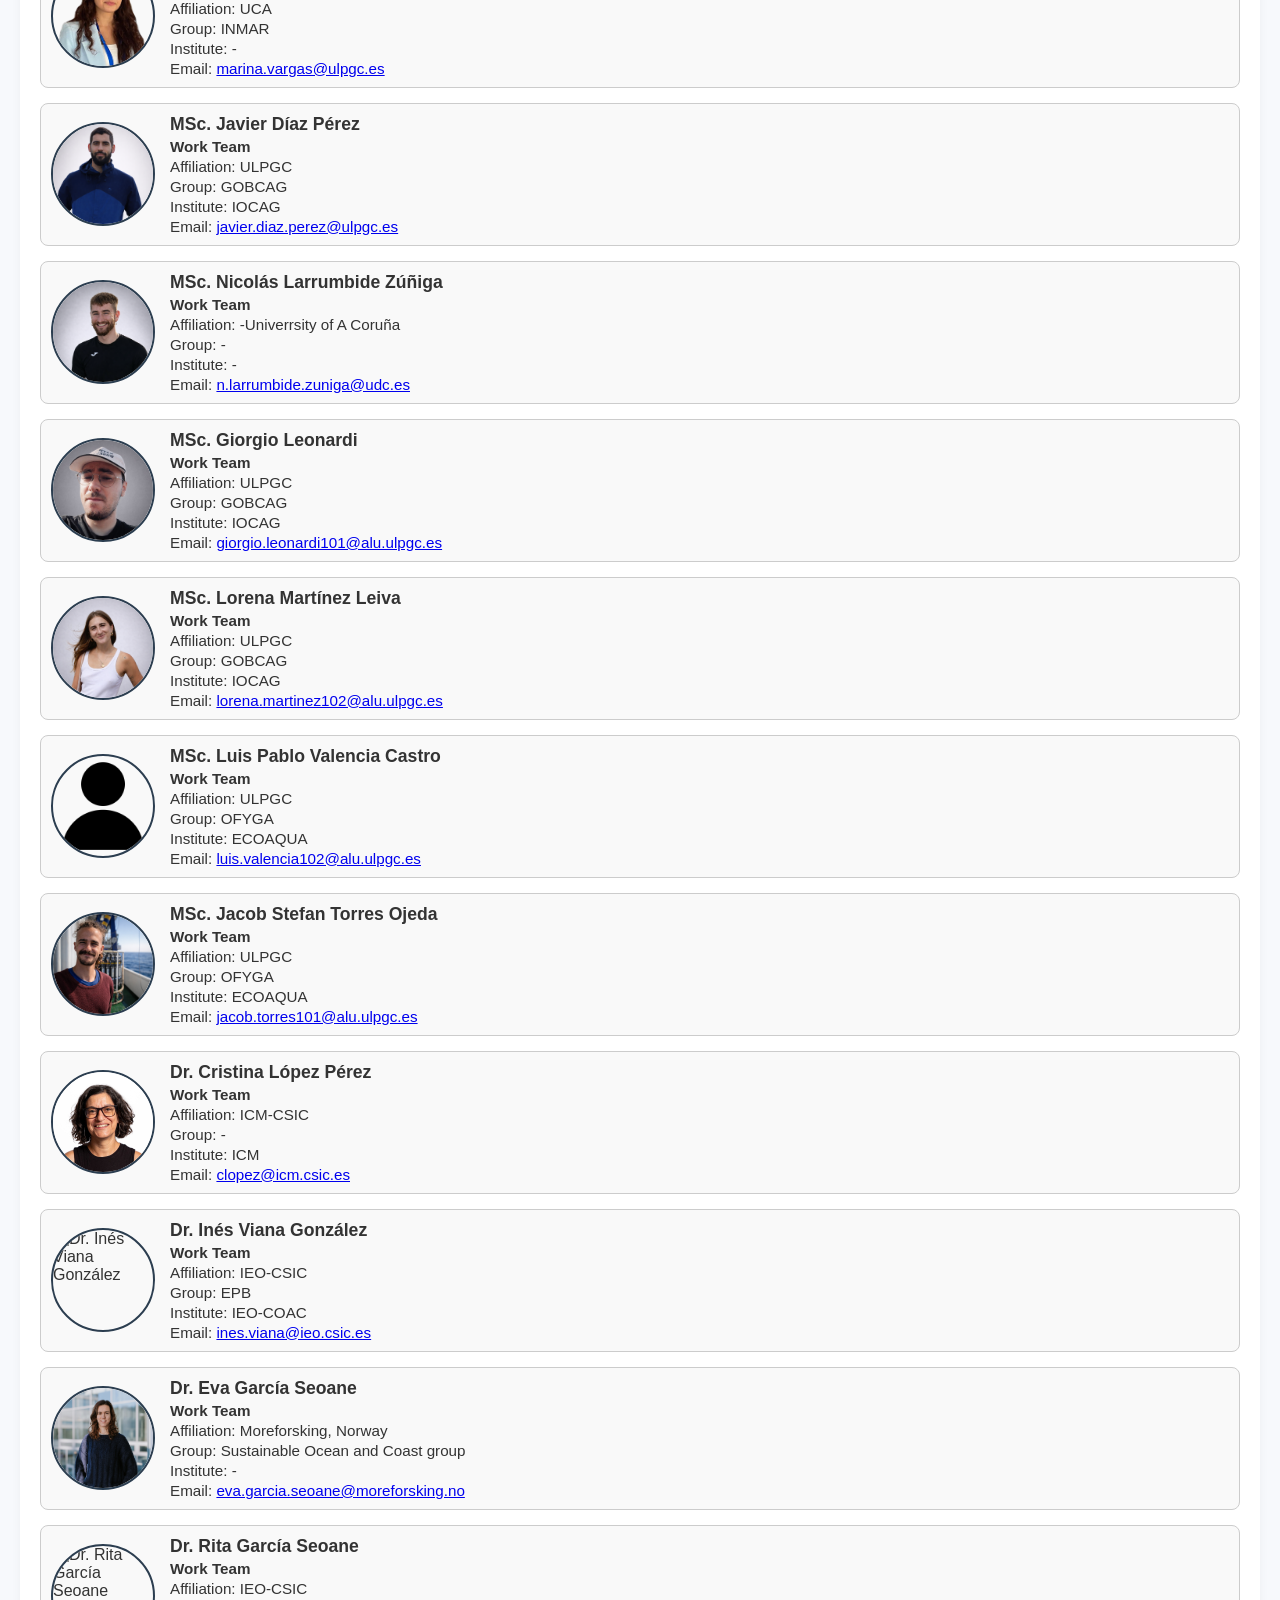
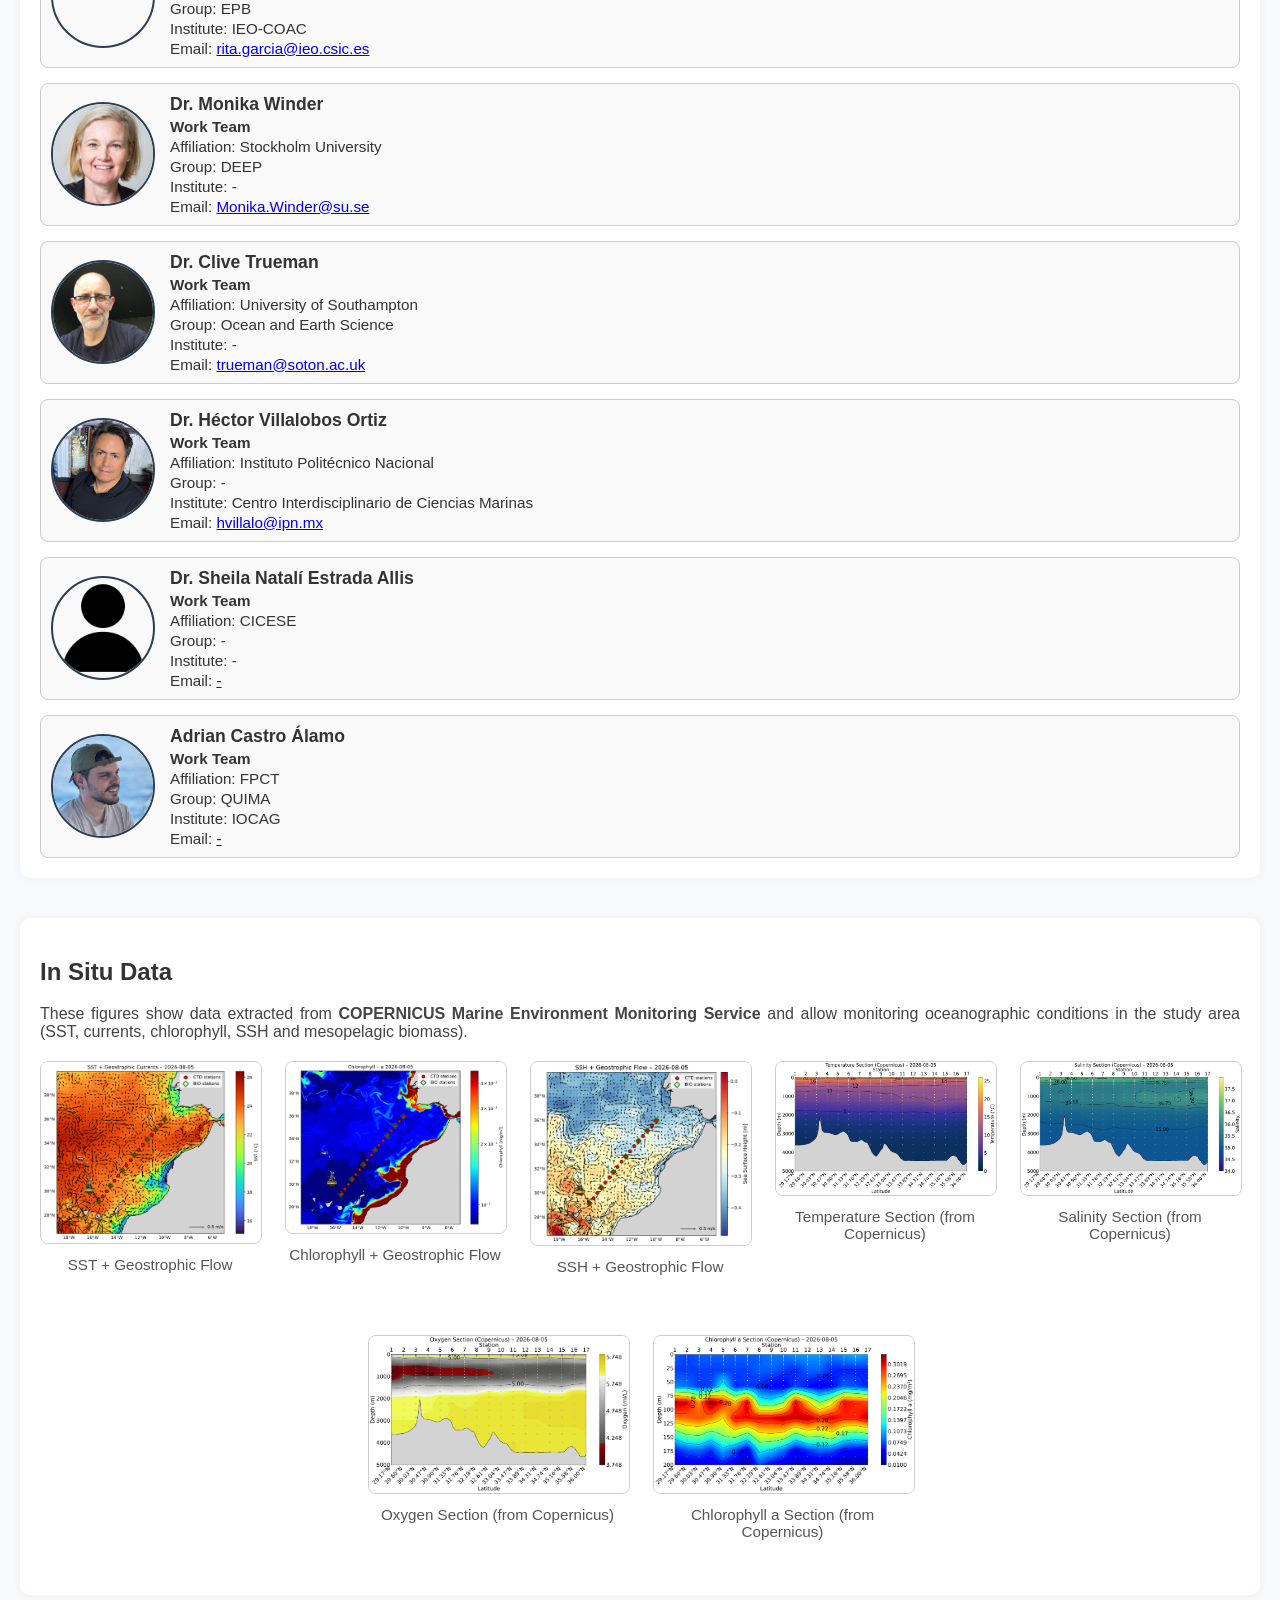
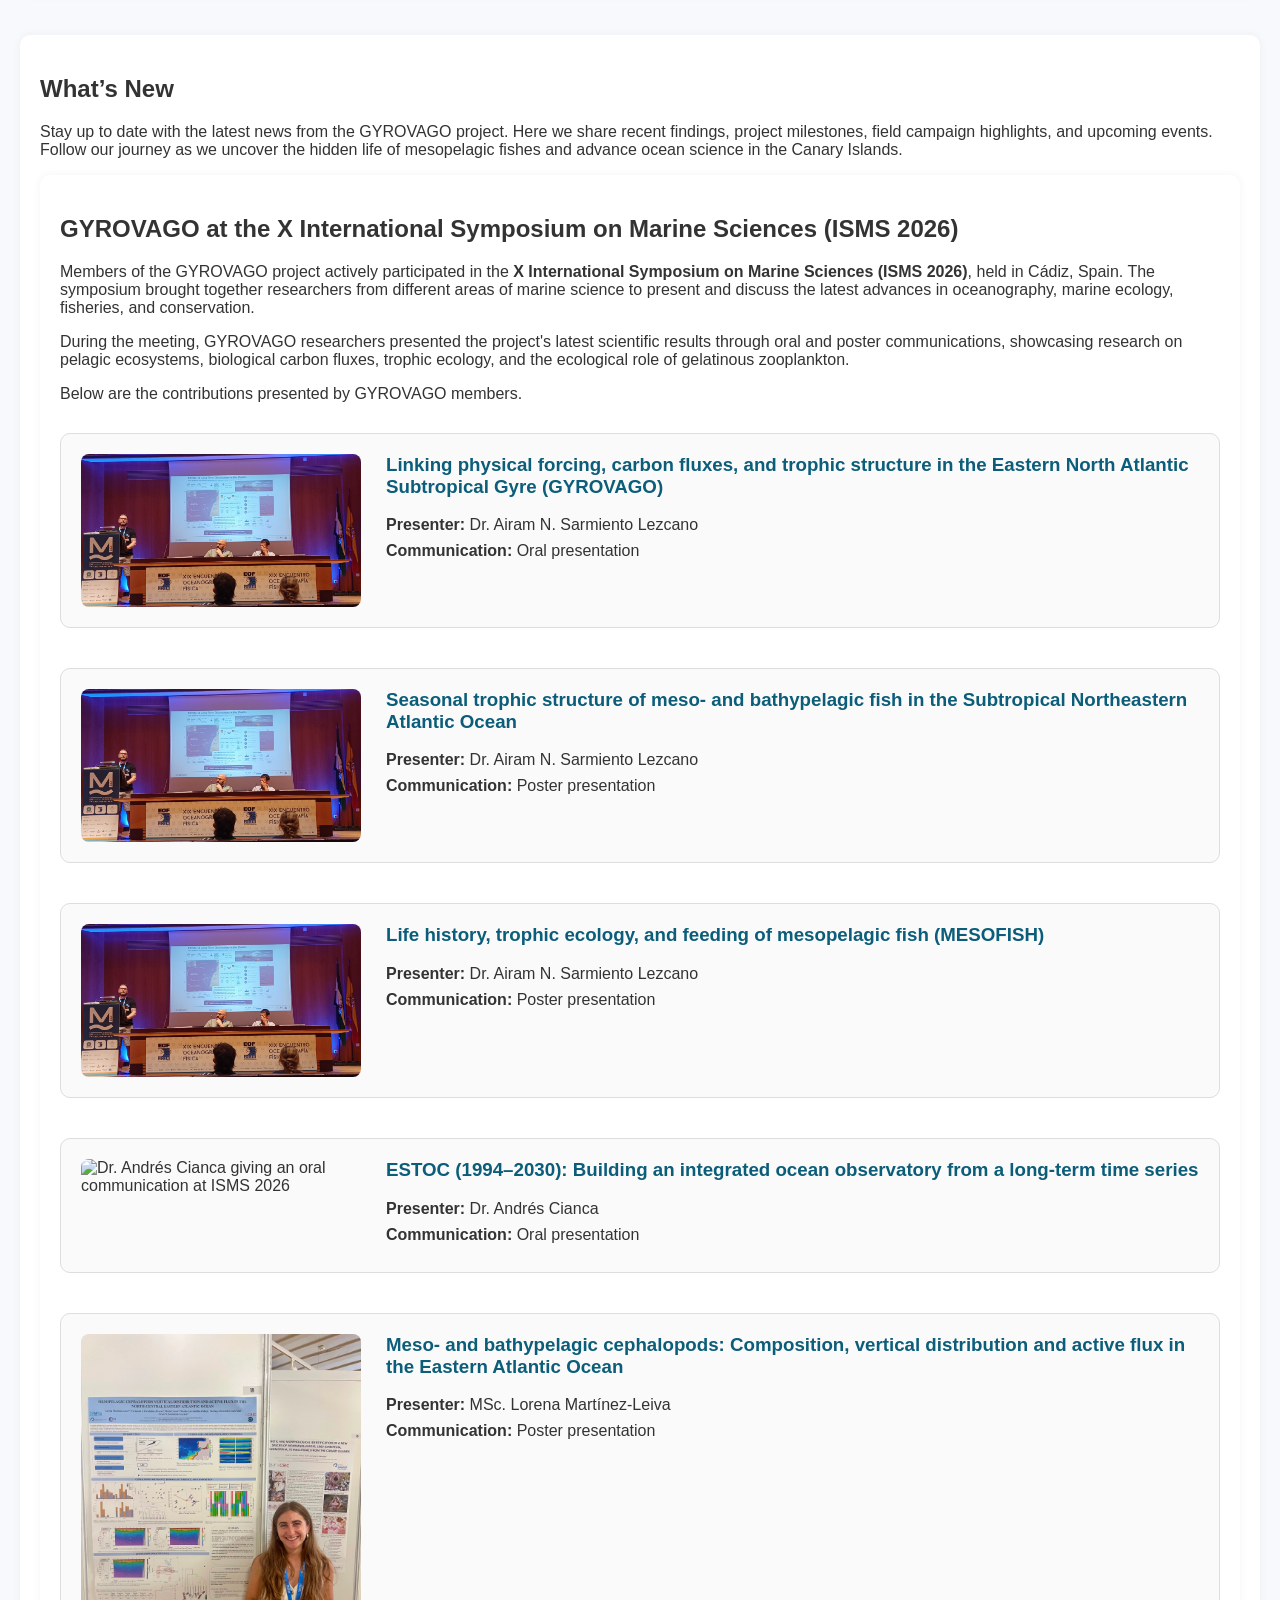
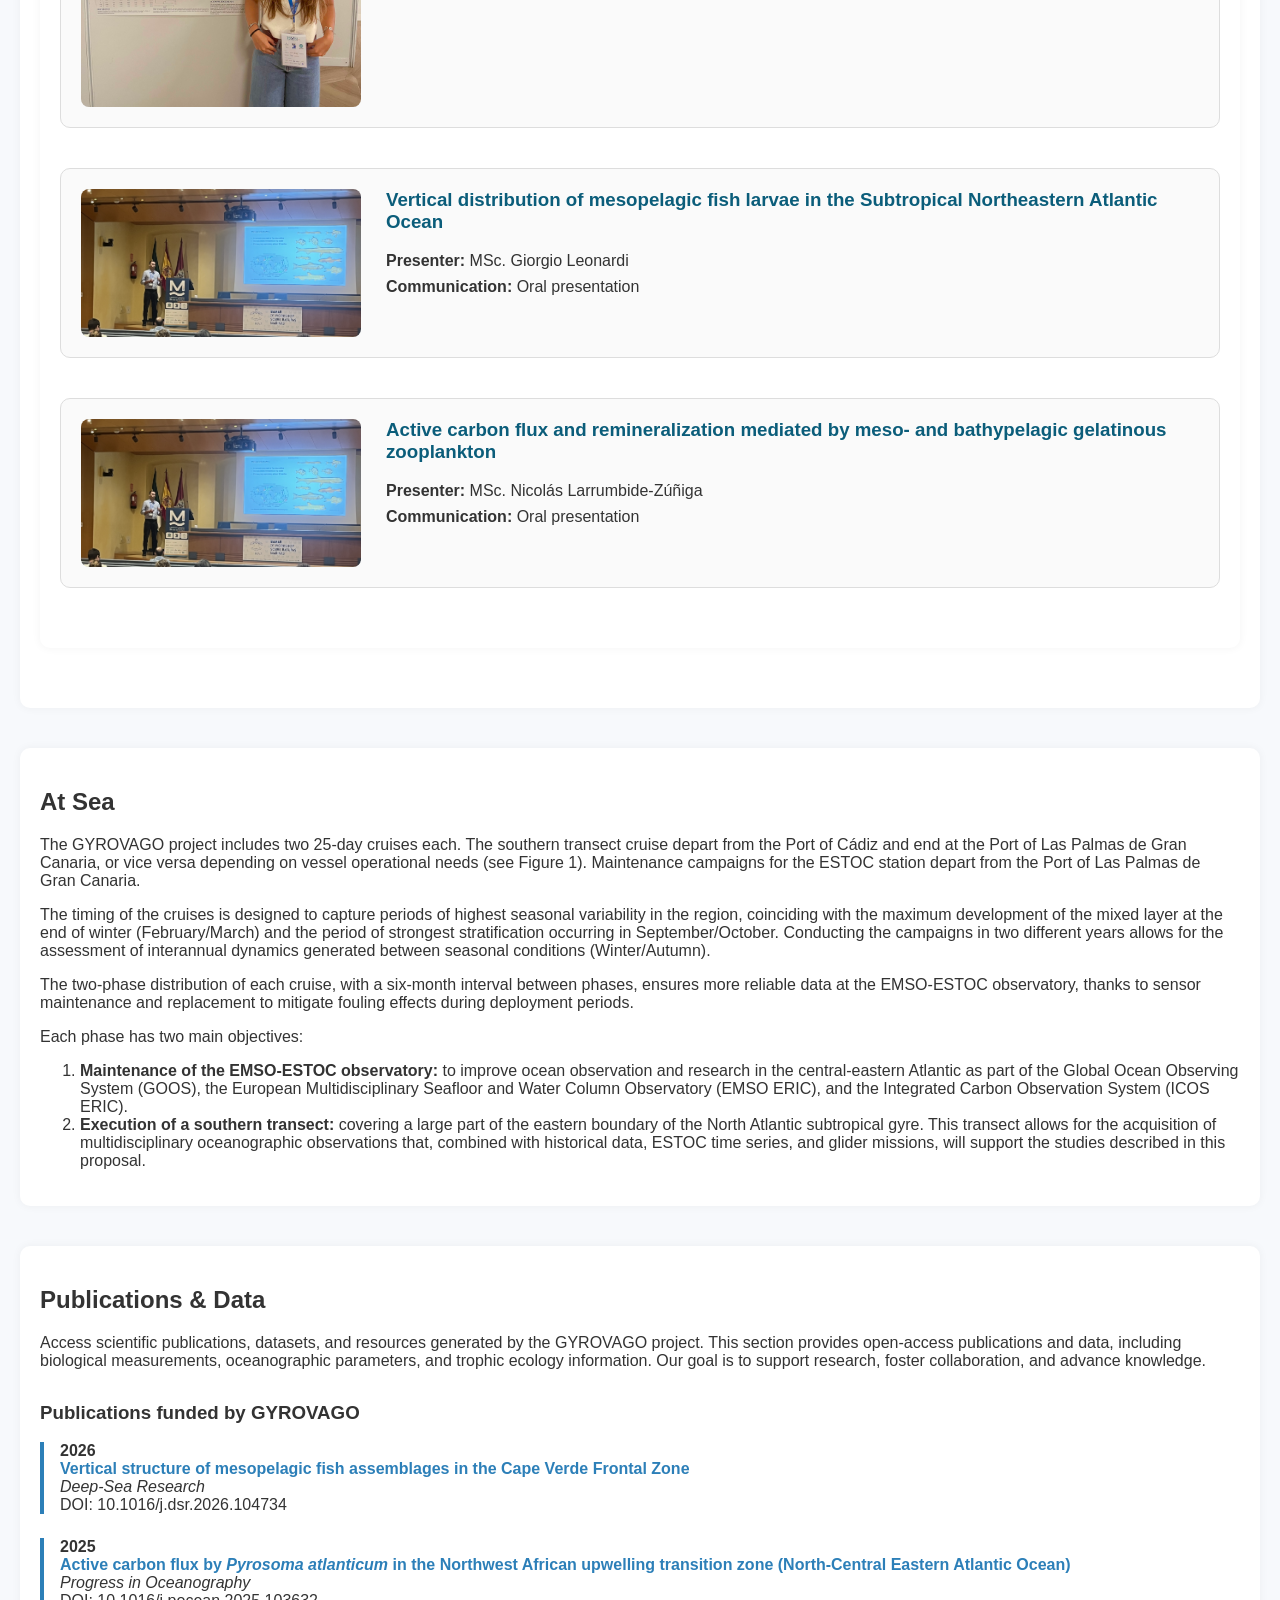
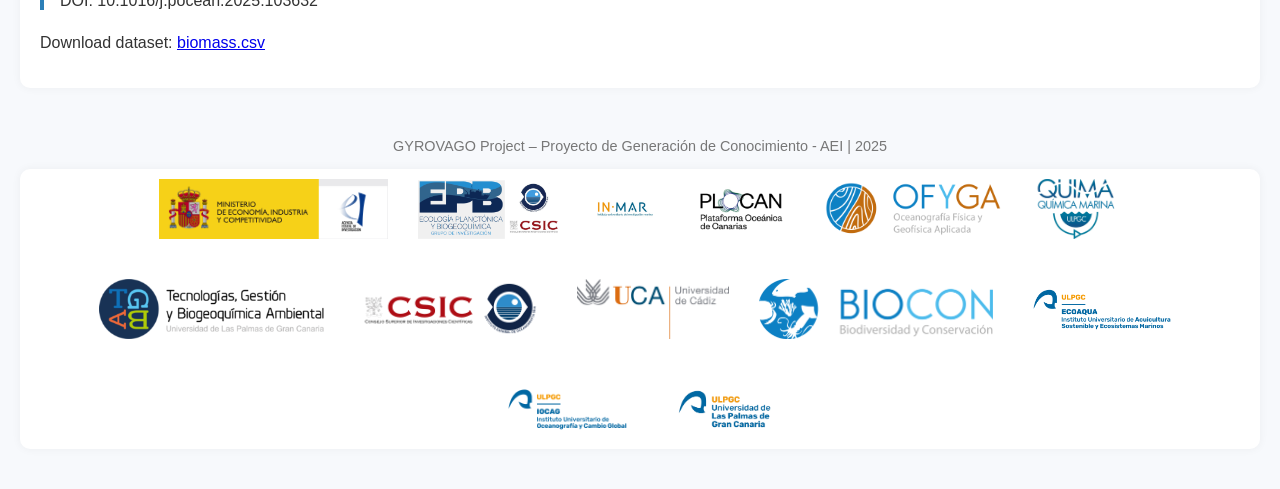
==== commit 8e4e74dc: "PUBLICATIONS3" ====
--- a/index.html
+++ b/index.html
@@ -896,6 +896,150 @@
 and advance ocean science in the Canary Islands.        </p>     </div>+    +    <section id="isms2026">+    <h2>GYROVAGO at the X International Symposium on Marine Sciences (ISMS 2026)</h2>++    <div class="data-description">+        <p>+            Members of the GYROVAGO project actively participated in the+            <strong>X International Symposium on Marine Sciences (ISMS 2026)</strong>,+            held in Cádiz, Spain. The symposium brought together researchers from+            different areas of marine science to present and discuss the latest+            advances in oceanography, marine ecology, fisheries, and conservation.+        </p>++        <p>+            During the meeting, GYROVAGO researchers presented the project's latest+            scientific results through oral and poster communications, showcasing+            research on pelagic ecosystems, biological carbon fluxes, trophic ecology,+            and the ecological role of gelatinous zooplankton.+        </p>++        <p>+            Below are the contributions presented by GYROVAGO members.+        </p>+    </div>++    <div class="conference-list">++        <div class="conference-item">+            <img src="/team/ISMS2026/Airam_ISMS.png"+                 alt="Dr. Airam N. Sarmiento-Lezcano giving an oral communication at ISMS 2026">++            <div class="conference-info">+                <h3>+                    Linking physical forcing, carbon fluxes, and trophic structure in the Eastern North Atlantic Subtropical Gyre (GYROVAGO)+                </h3>++                <p><strong>Presenter:</strong> Dr. Airam N. Sarmiento Lezcano</p>+                <p><strong>Communication:</strong> Oral presentation</p>+            </div>+        </div>++        <div class="conference-item">+            <img src="/team/ISMS2026/Airam_ISMS.png"+                 alt="Dr. Airam N. Sarmiento-Lezcano giving an poster communication at ISMS 2026">++            <div class="conference-info">+                <h3>+                  Seasonal trophic structure of meso- and bathypelagic fish in the Subtropical Northeastern Atlantic Ocean+                </h3>++                <p><strong>Presenter:</strong> Dr. Airam N. Sarmiento Lezcano</p>+                <p><strong>Communication:</strong> Poster presentation</p>+            </div>+        </div>++        <div class="conference-item">+            <img src="/team/ISMS2026/Airam_ISMS.png"+                 alt="Dr. Airam N. Sarmiento-Lezcano giving an poster communication at ISMS 2026">++            <div class="conference-info">+                <h3>+                  Life history, trophic ecology, and feeding of mesopelagic fish (MESOFISH)+                </h3>++                <p><strong>Presenter:</strong> Dr. Airam N. Sarmiento Lezcano</p>+                <p><strong>Communication:</strong> Poster presentation</p>+            </div>+        </div>+        +                <div class="conference-item">+                    <img src="/team/ISMS2026/Andrés_ISMS.png"+                         alt="Dr. Andrés Cianca giving an oral communication at ISMS 2026">++                    <div class="conference-info">+                        <h3>+                            ESTOC (1994–2030): Building an integrated ocean observatory from a long-term time series+                        </h3>++                        <p><strong>Presenter:</strong> Dr. Andrés Cianca</p>+                        <p><strong>Communication:</strong> Oral presentation</p>+                    </div>+                </div>+                +                +        <div class="conference-item">+            <img src="/team/ISMS2026/Lorena_ISMS.png"+                 alt="MSc. Lorena Martínez-Leiva giving a poster communication at ISMS 2026">++            <div class="conference-info">+                <h3>+                        Meso- and bathypelagic cephalopods: Composition, vertical distribution and active flux in the Eastern Atlantic Ocean+                </h3>++                <p><strong>Presenter:</strong> MSc. Lorena Martínez-Leiva</p>+                <p><strong>Communication:</strong> Poster presentation</p>+            </div>+        </div>+        +                <div class="conference-item">+                    <img src="/team/ISMS2026/Giorgio_ISMS.png"+                         alt="MSc. Giorgio Leonardi giving an oral communication at ISMS 2026">++                    <div class="conference-info">+                        <h3>+                                Vertical distribution of mesopelagic fish larvae in the Subtropical Northeastern Atlantic Ocean+                        </h3>++                        <p><strong>Presenter:</strong> MSc. Giorgio Leonardi</p>+                        <p><strong>Communication:</strong> Oral presentation</p>+                    </div>+                </div>+                +                <div class="conference-item">+                    <img src="/team/ISMS2026/Giorgio_ISMS.png"+                         alt="MSc. Nicolás Larrumbide-Zúñiga giving an oral communication at ISMS 2026">++                    <div class="conference-info">+                        <h3>+                                Active carbon flux and remineralization mediated by meso- and bathypelagic gelatinous zooplankton+                        </h3>++                        <p><strong>Presenter:</strong> MSc. Nicolás Larrumbide-Zúñiga</p>+                        <p><strong>Communication:</strong> Oral presentation</p>+                    </div>+                </div>+                +        <!-- Add more presentations below following the same format -->++        <!--+        <div class="conference-item">+            <img src="images/isms2026/presenter2.jpg"+                 alt="Presenter at ISMS 2026">++            <div class="conference-info">+                <h3>Title of the presentation</h3>++                <p><strong>Presenter:</strong> Name Surname</p>+                <p><strong>Communication:</strong> Poster presentation</p>+            </div>+        </div>+        -->++    </div>+</section> </section>   <!-- ================= At Sea ================= -->
--- a/style.css
+++ b/style.css
@@ -290,6 +290,52 @@
     text-decoration: underline; } +/* ISMS 2026 */++.conference-list{+    margin-top:30px;+}++.conference-item{+    display:flex;+    gap:25px;+    align-items:flex-start;+    margin-bottom:40px;+    padding:20px;+    border:1px solid #ddd;+    border-radius:10px;+    background:#fafafa;+}++.conference-item img{+    width:280px;+    border-radius:8px;+    object-fit:cover;+}++.conference-info{+    flex:1;+}++.conference-info h3{+    margin-top:0;+    color:#0b5d7a;+}++.conference-info p{+    margin:8px 0;+}++@media (max-width:768px){+    .conference-item{+        flex-direction:column;+    }++    .conference-item img{+        width:100%;+    }+}+ /* ============================= */ /* IMAGE MODAL (Lightbox Style) */ /* ============================= */
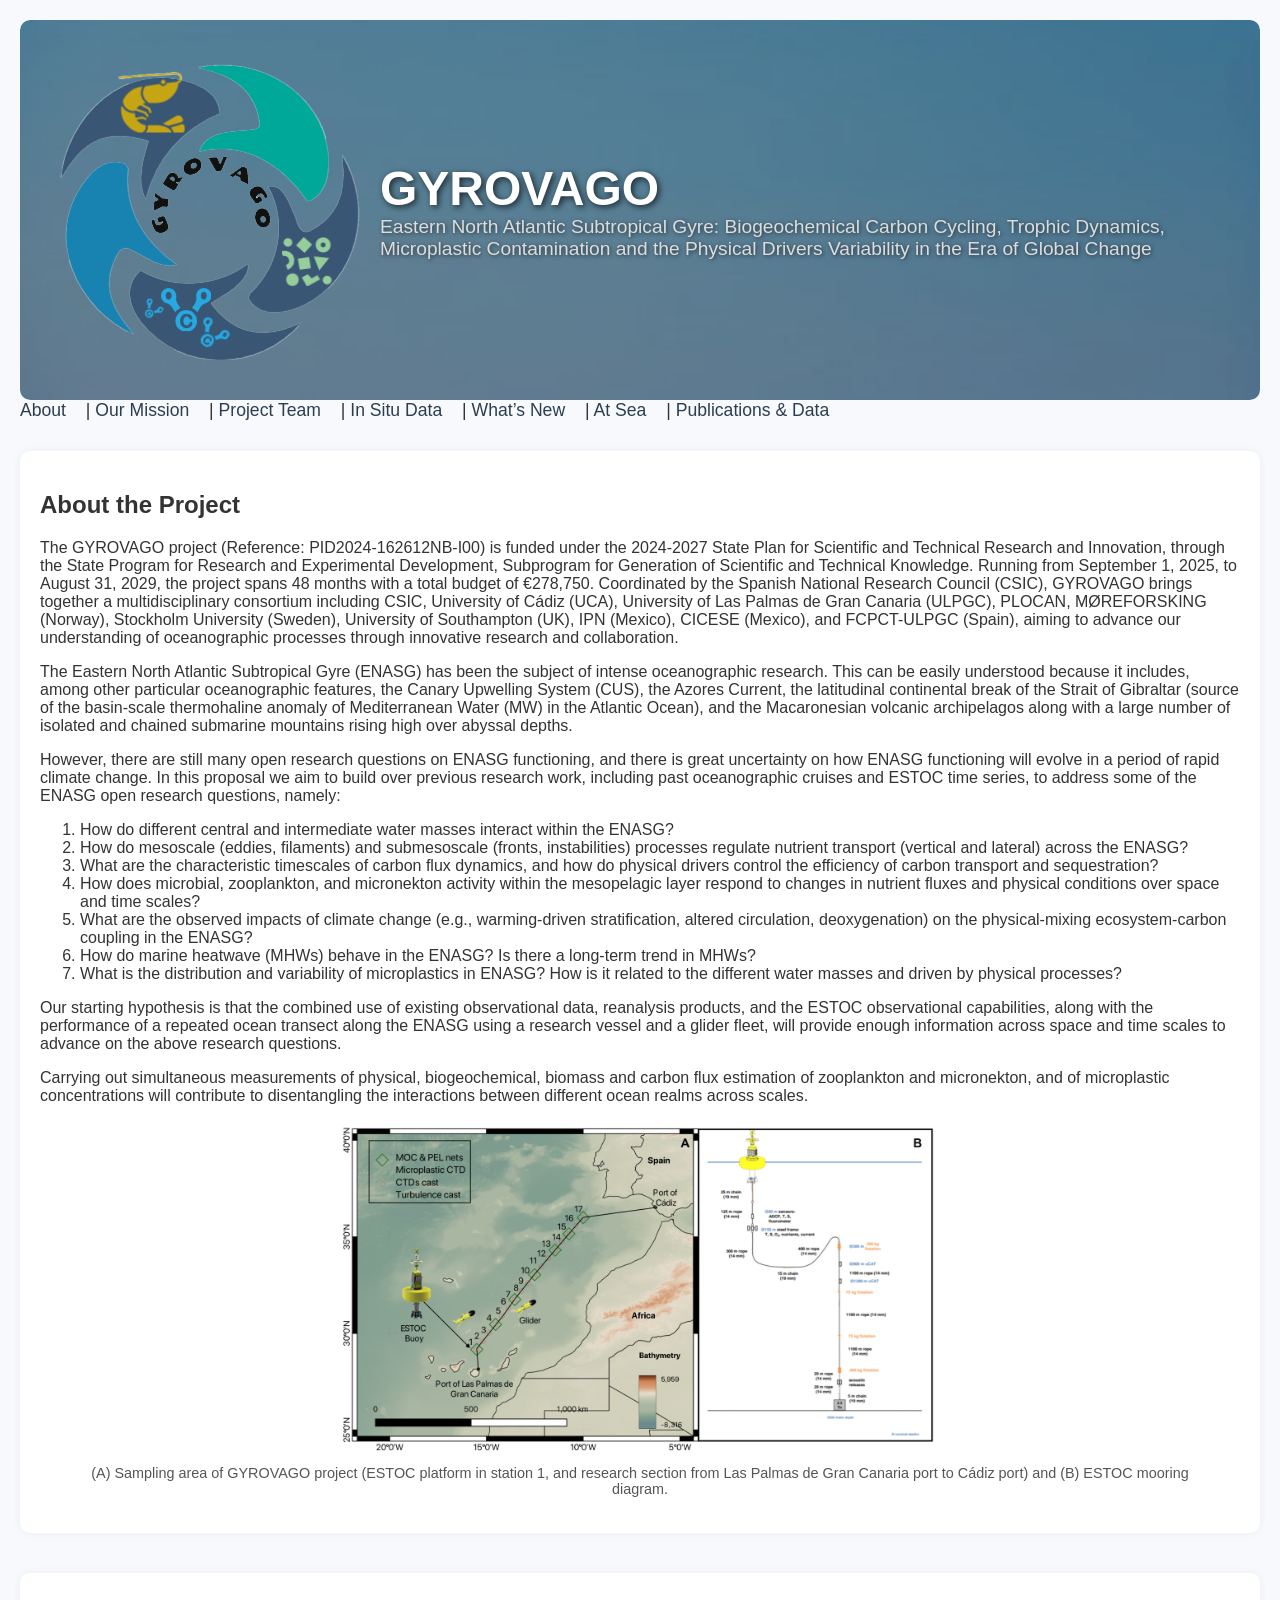
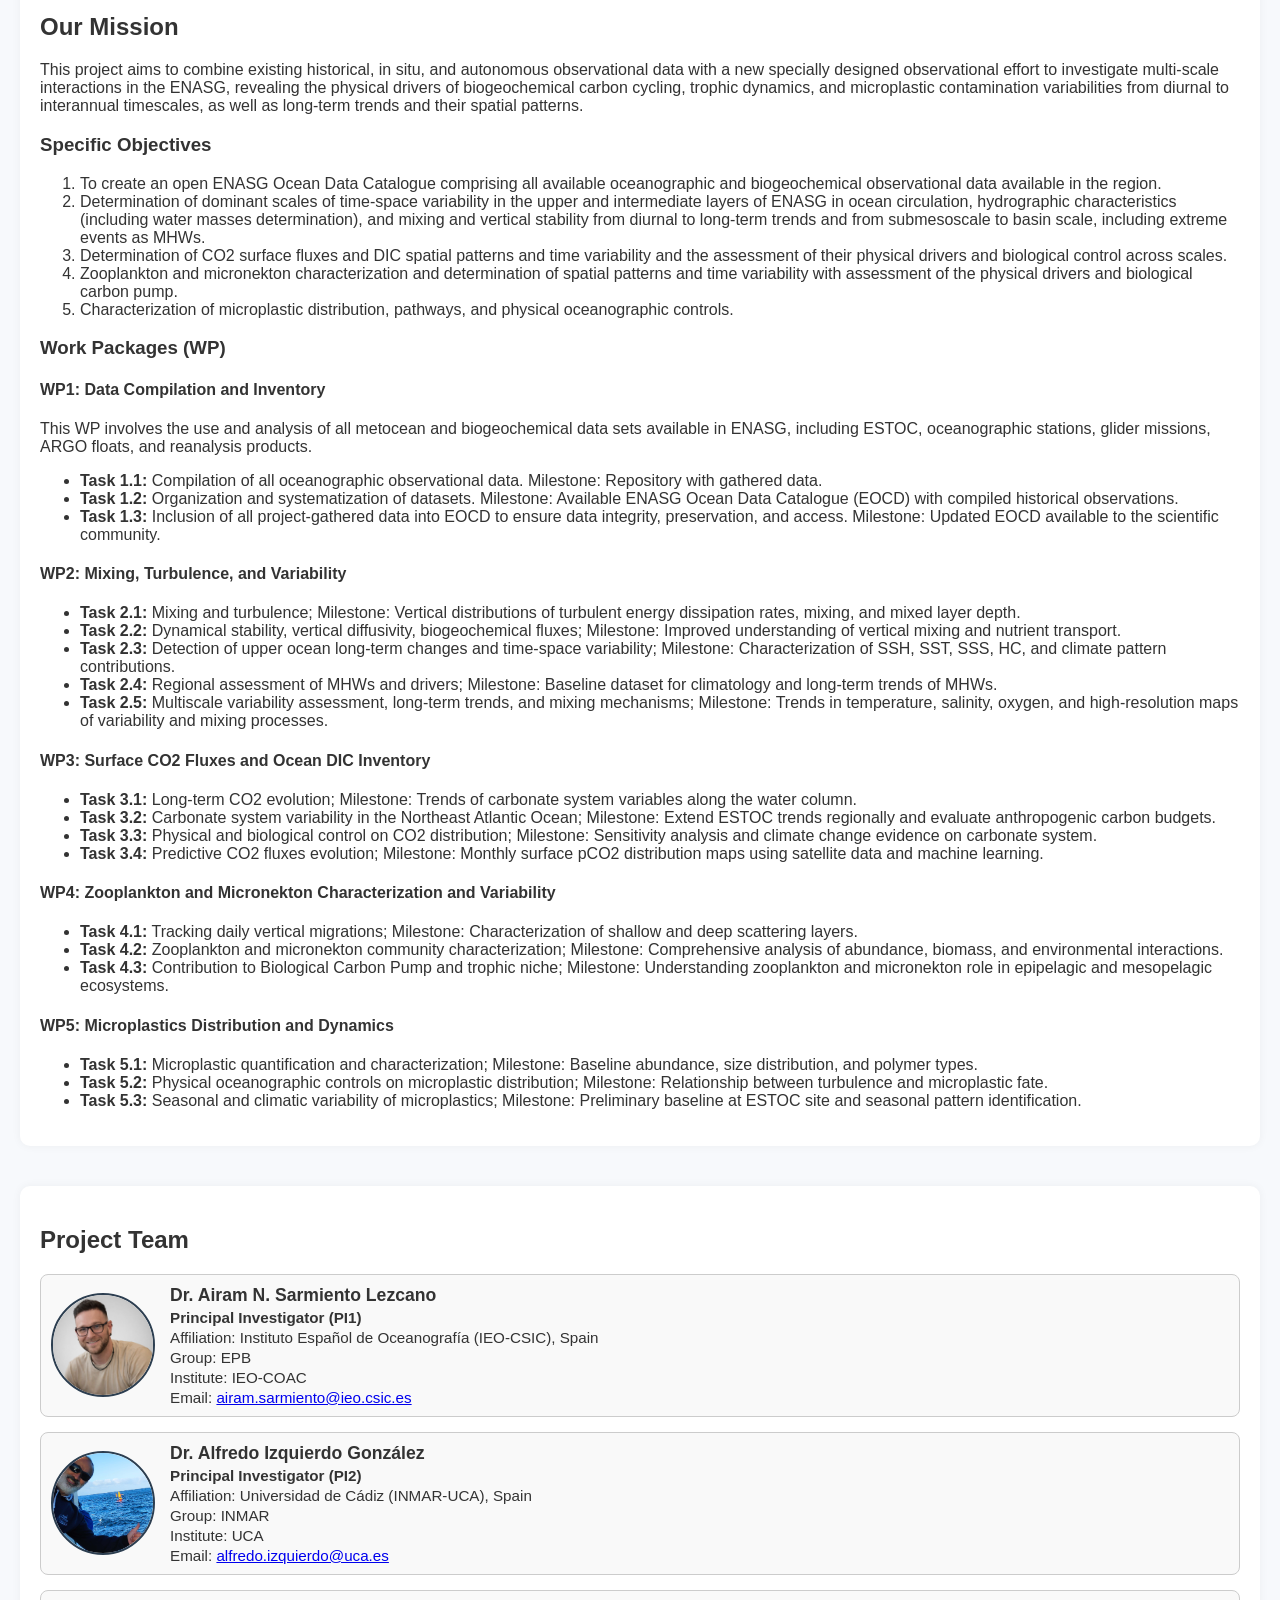
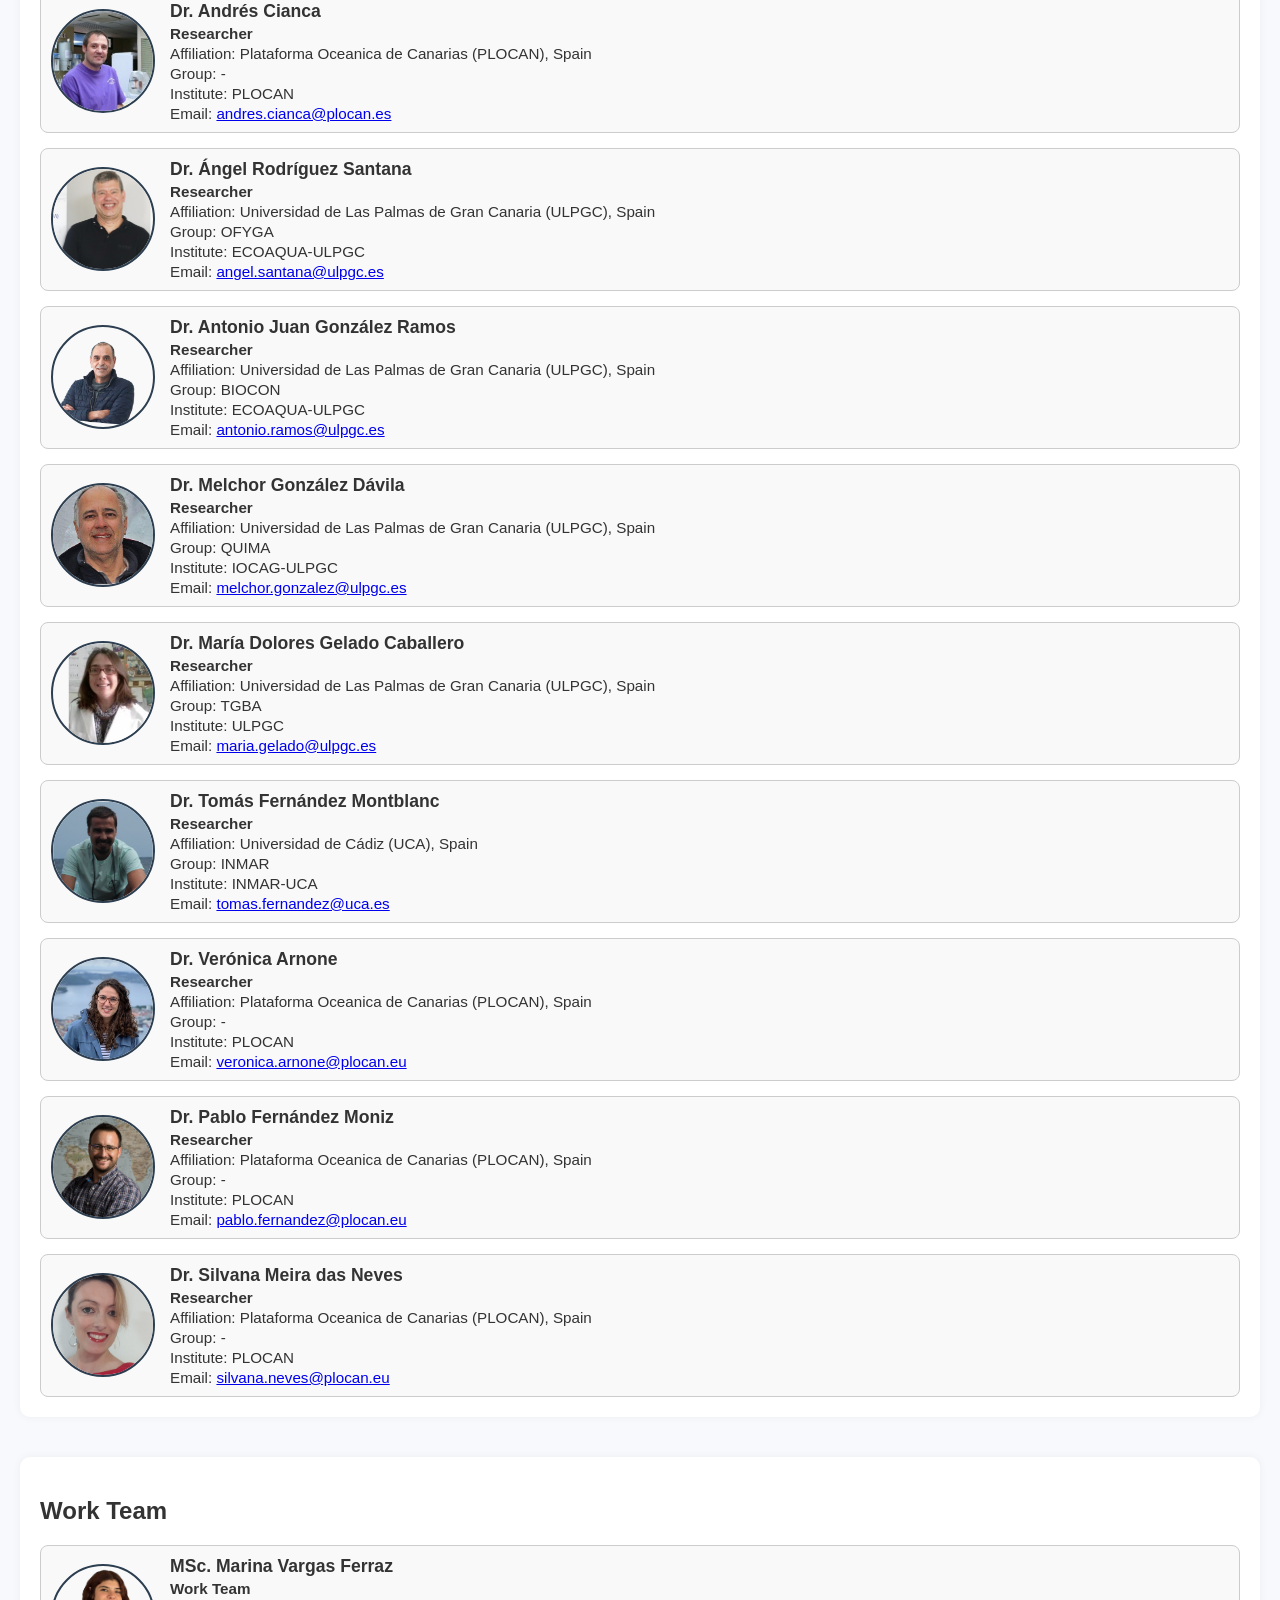
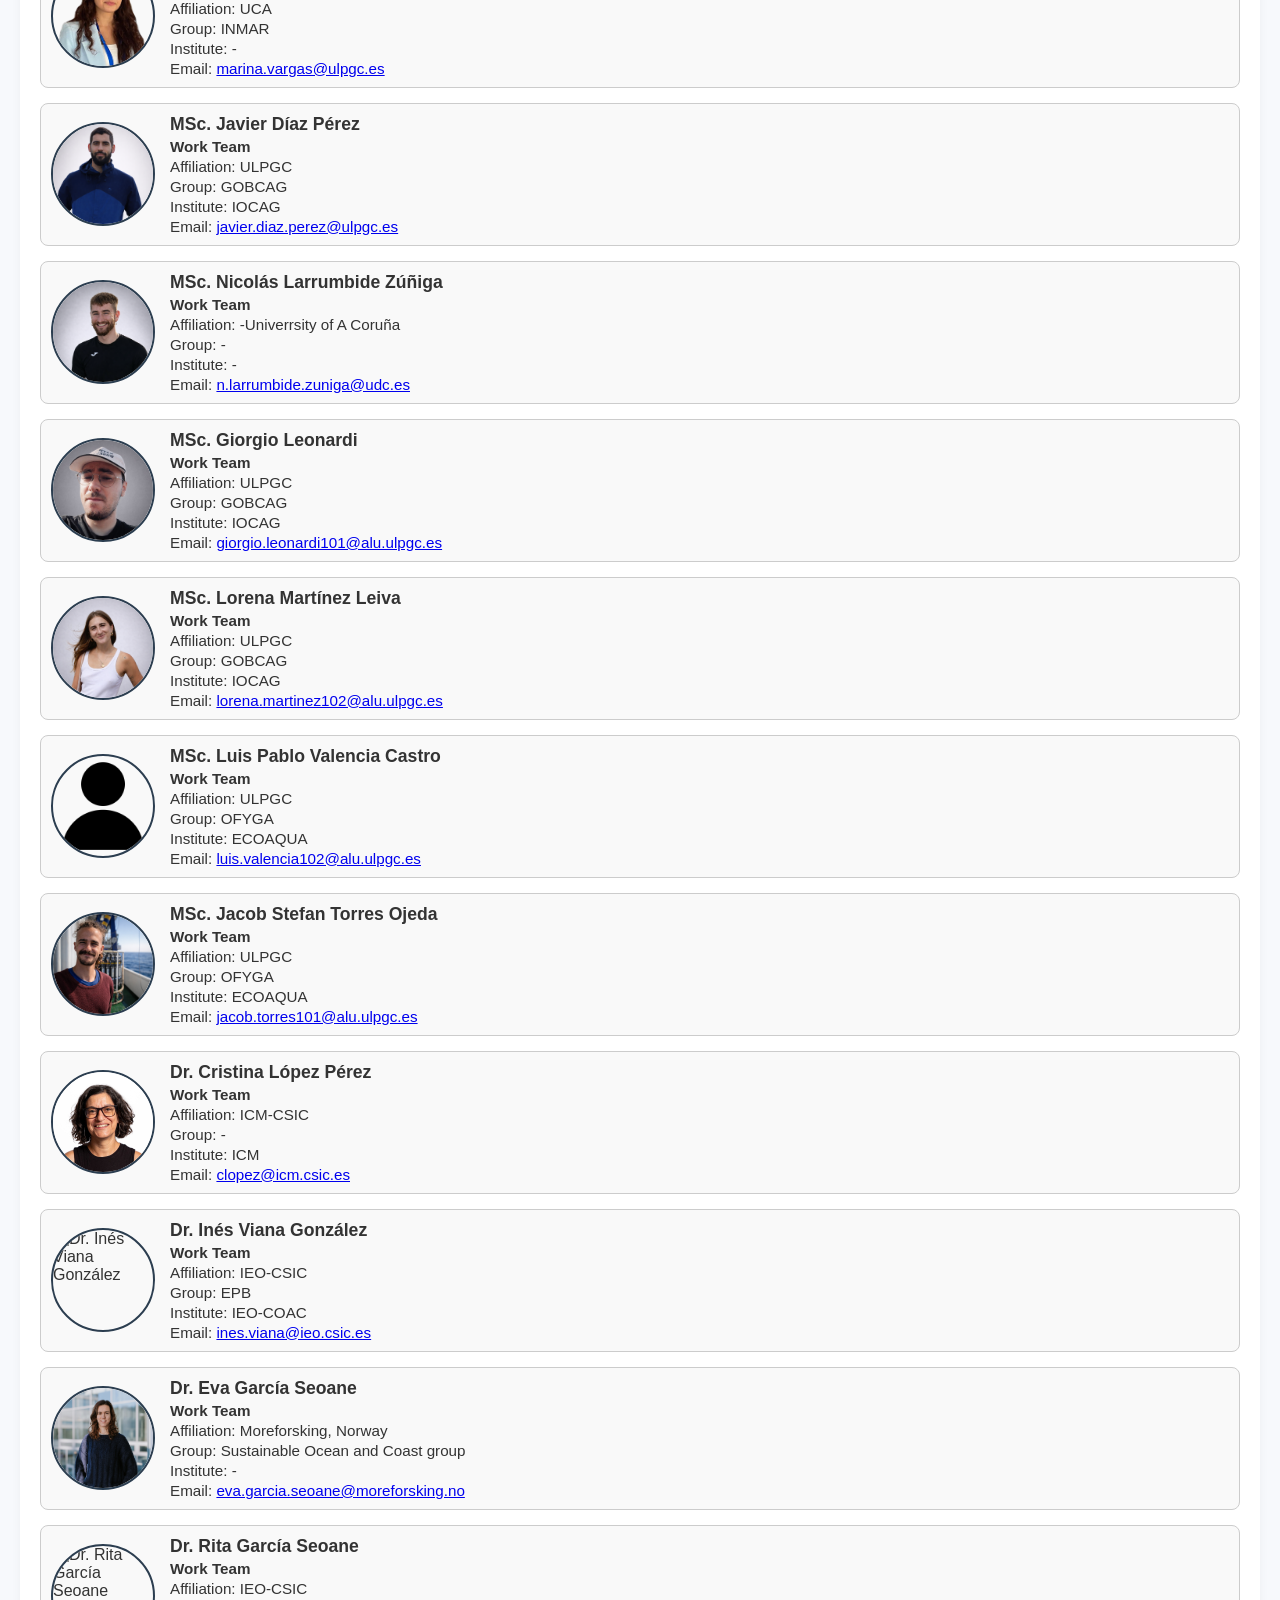
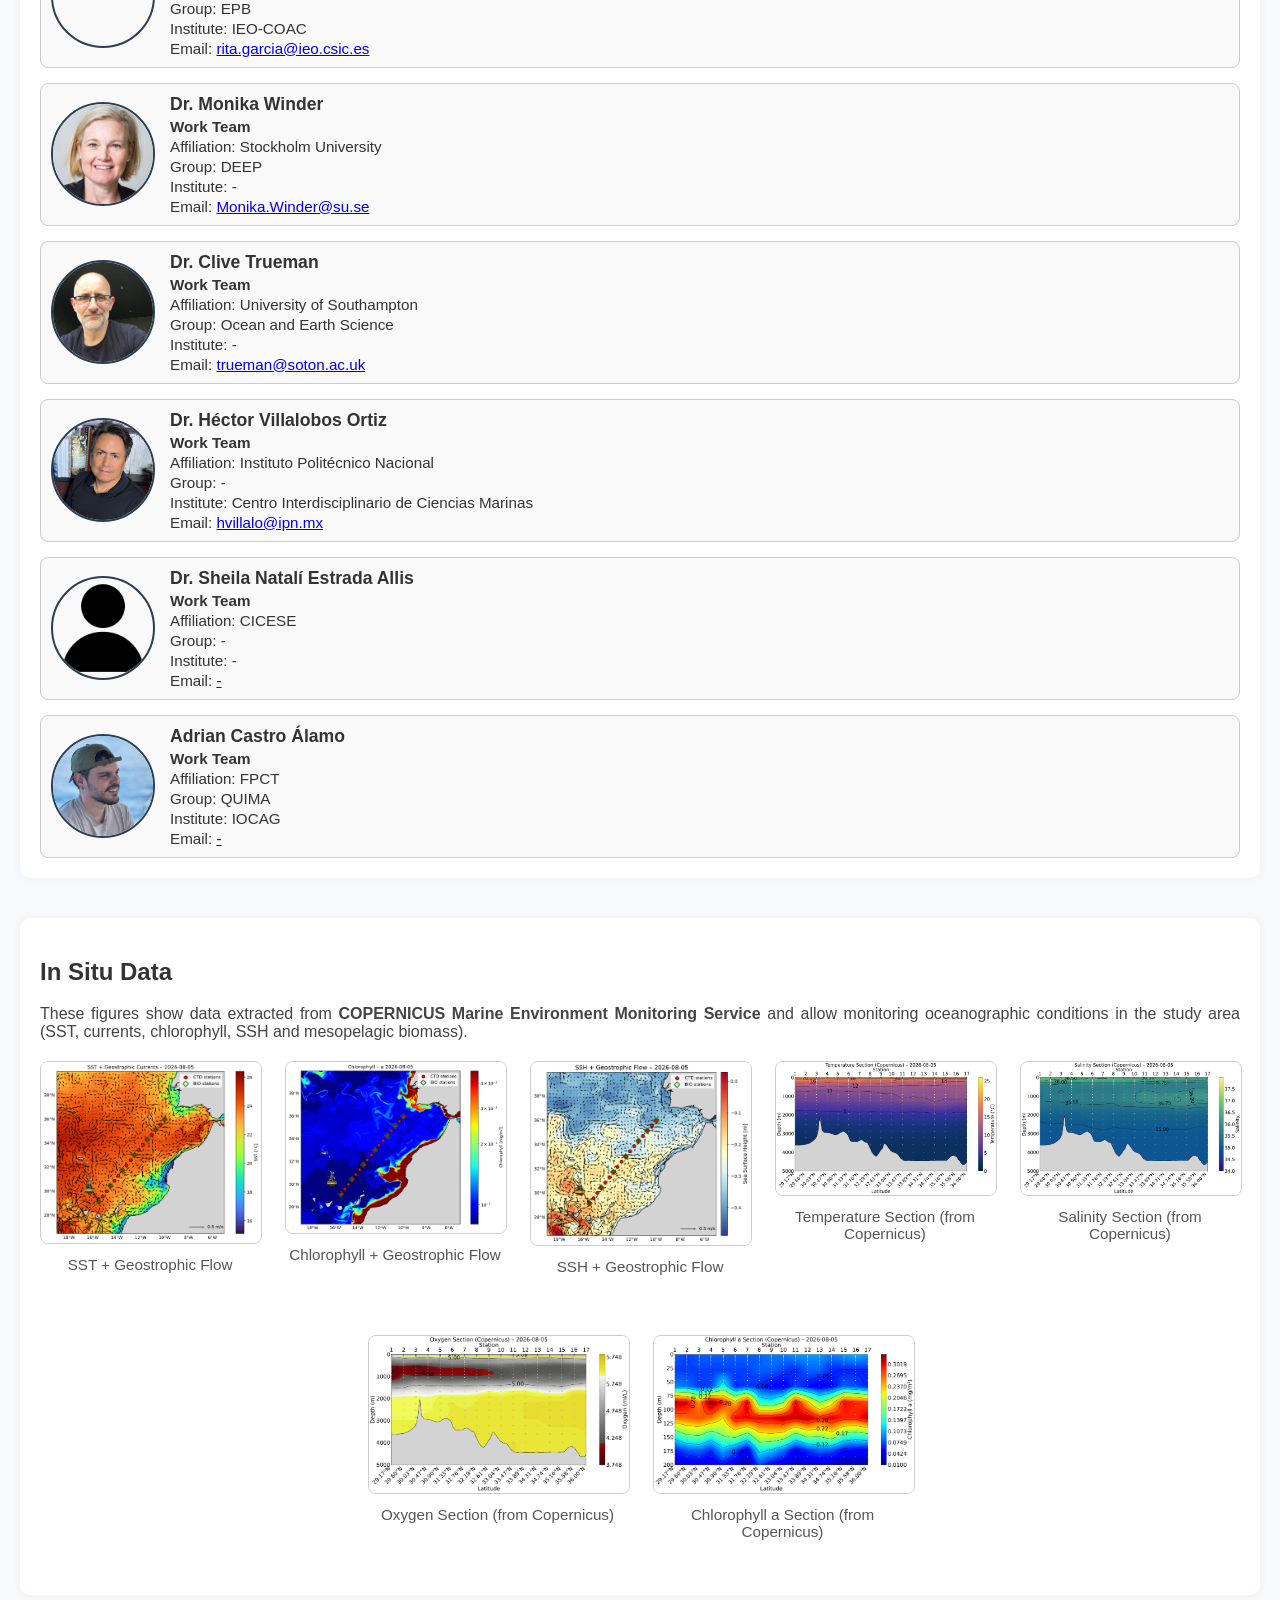
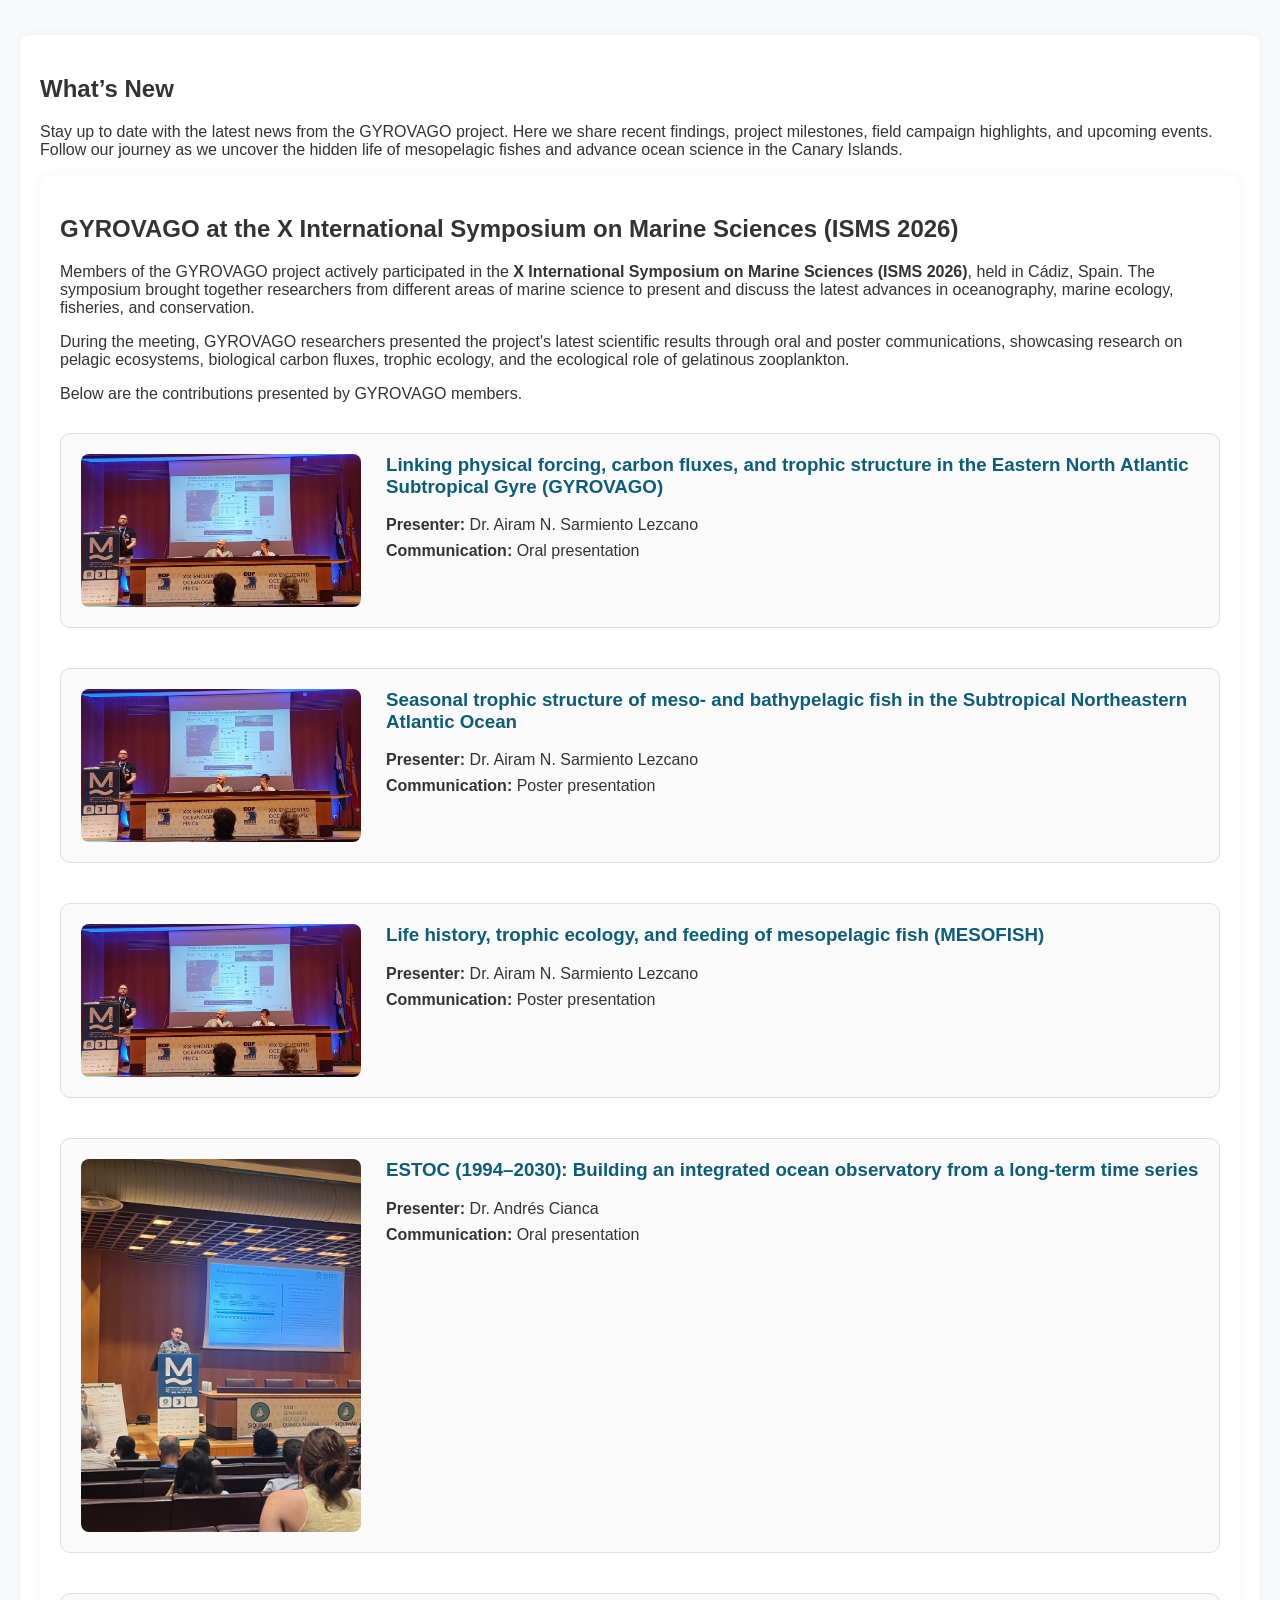
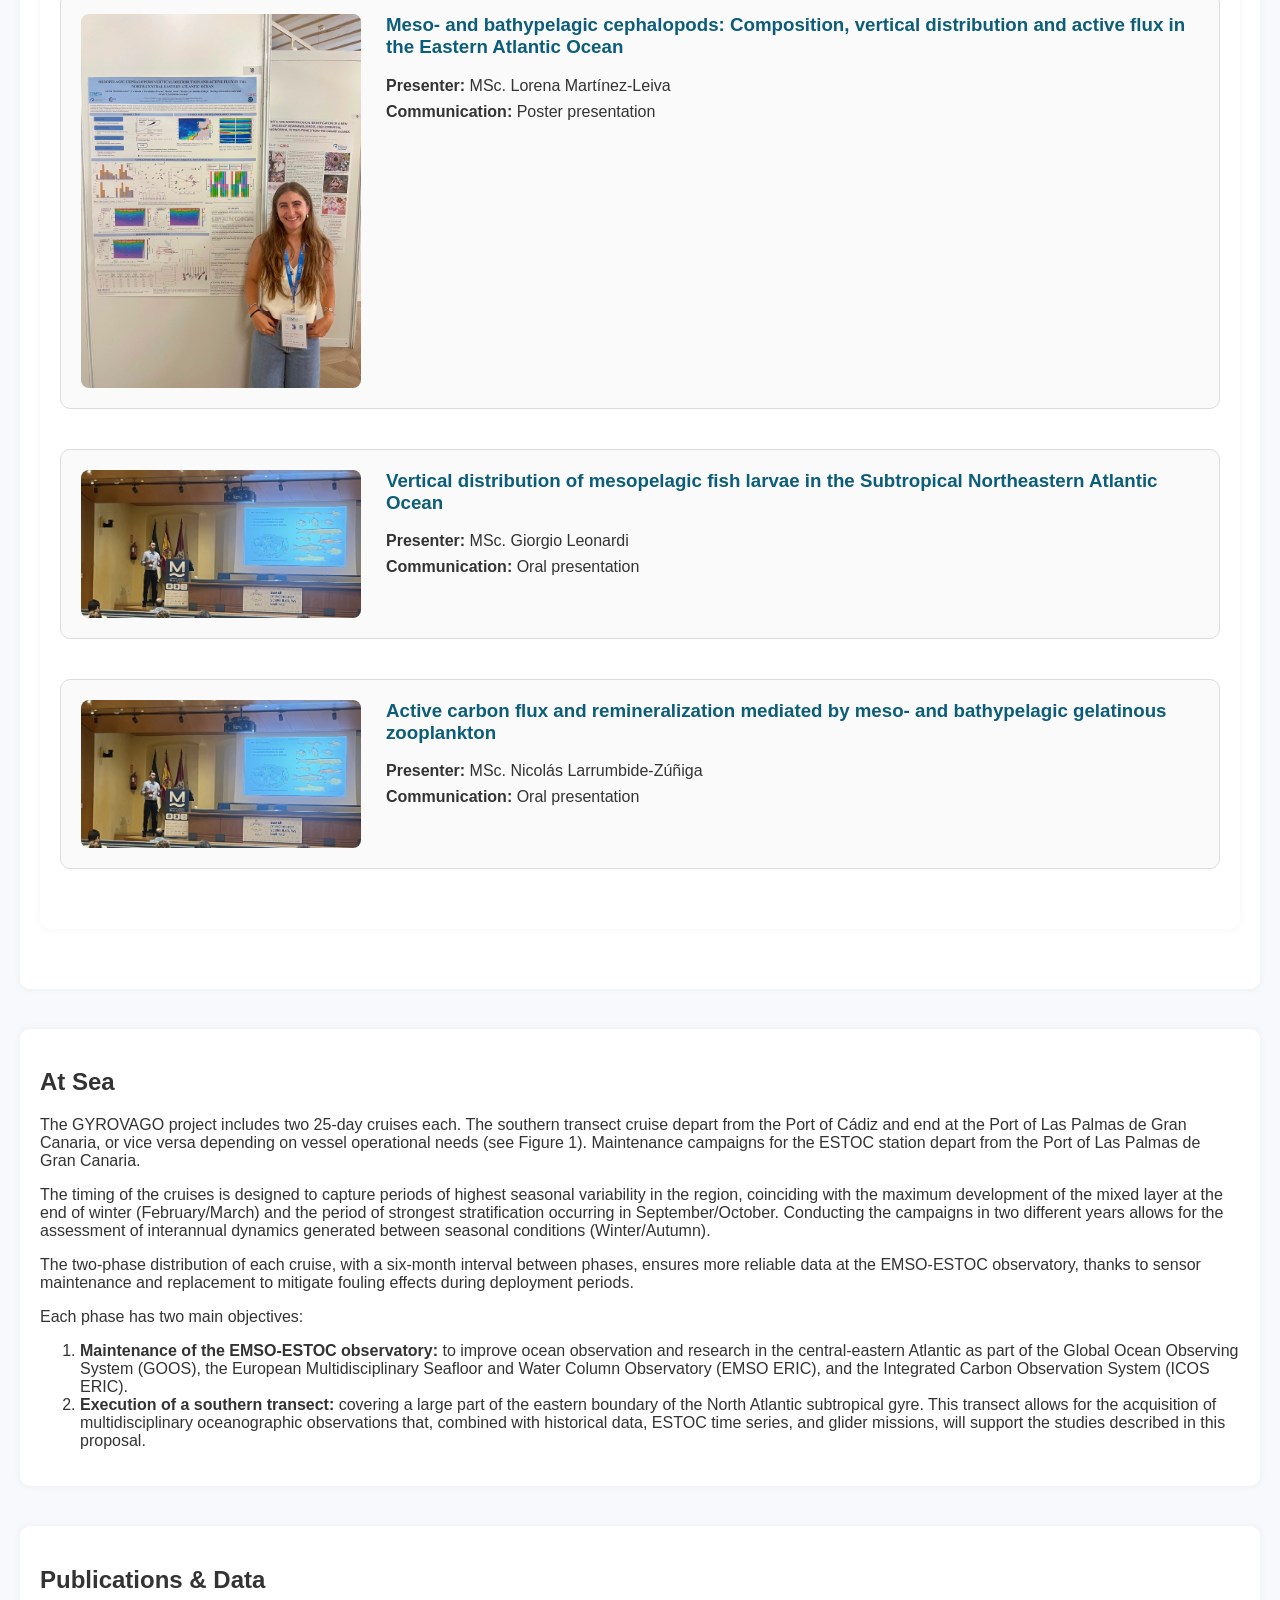
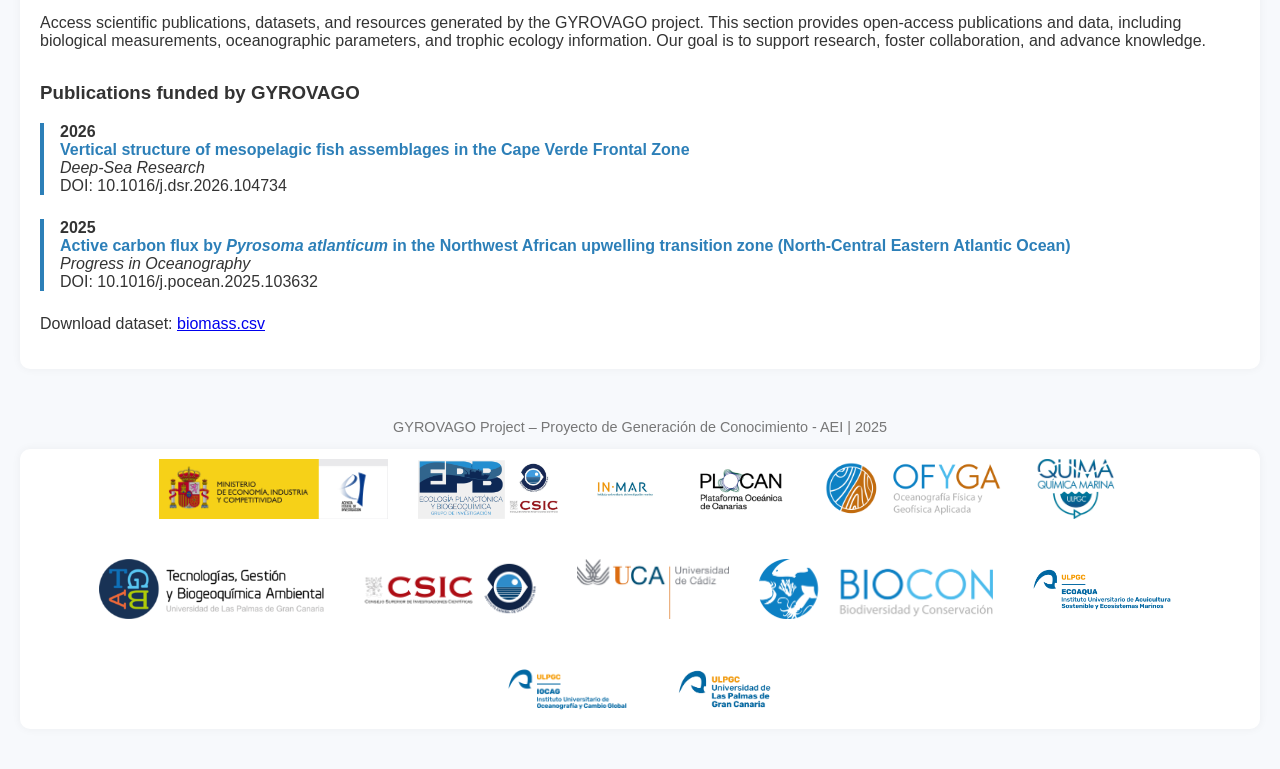
==== commit 4f1f12a0: "PUBLICATIONS4" ====
--- a/index.html
+++ b/index.html
@@ -924,7 +924,7 @@
     <div class="conference-list">          <div class="conference-item">-            <img src="/team/ISMS2026/Airam_ISMS.png"+            <img src="team/ISMS2026/Airam_ISMS.png"                  alt="Dr. Airam N. Sarmiento-Lezcano giving an oral communication at ISMS 2026">              <div class="conference-info">@@ -938,7 +938,7 @@
         </div>          <div class="conference-item">-            <img src="/team/ISMS2026/Airam_ISMS.png"+            <img src="team/ISMS2026/Airam_ISMS.png"                  alt="Dr. Airam N. Sarmiento-Lezcano giving an poster communication at ISMS 2026">              <div class="conference-info">@@ -952,7 +952,7 @@
         </div>          <div class="conference-item">-            <img src="/team/ISMS2026/Airam_ISMS.png"+            <img src="team/ISMS2026/Airam_ISMS.png"                  alt="Dr. Airam N. Sarmiento-Lezcano giving an poster communication at ISMS 2026">              <div class="conference-info">@@ -966,7 +966,7 @@
         </div>                          <div class="conference-item">-                    <img src="/team/ISMS2026/Andrés_ISMS.png"+                    <img src="team/ISMS2026/Andres_ISMS.png"                          alt="Dr. Andrés Cianca giving an oral communication at ISMS 2026">                      <div class="conference-info">@@ -981,7 +981,7 @@
                                           <div class="conference-item">-            <img src="/team/ISMS2026/Lorena_ISMS.png"+            <img src="team/ISMS2026/Lorena_ISMS.png"                  alt="MSc. Lorena Martínez-Leiva giving a poster communication at ISMS 2026">              <div class="conference-info">@@ -995,7 +995,7 @@
         </div>                          <div class="conference-item">-                    <img src="/team/ISMS2026/Giorgio_ISMS.png"+                    <img src="team/ISMS2026/Giorgio_ISMS.png"                          alt="MSc. Giorgio Leonardi giving an oral communication at ISMS 2026">                      <div class="conference-info">@@ -1009,7 +1009,7 @@
                 </div>                                  <div class="conference-item">-                    <img src="/team/ISMS2026/Giorgio_ISMS.png"+                    <img src="team/ISMS2026/Giorgio_ISMS.png"                          alt="MSc. Nicolás Larrumbide-Zúñiga giving an oral communication at ISMS 2026">                      <div class="conference-info">
